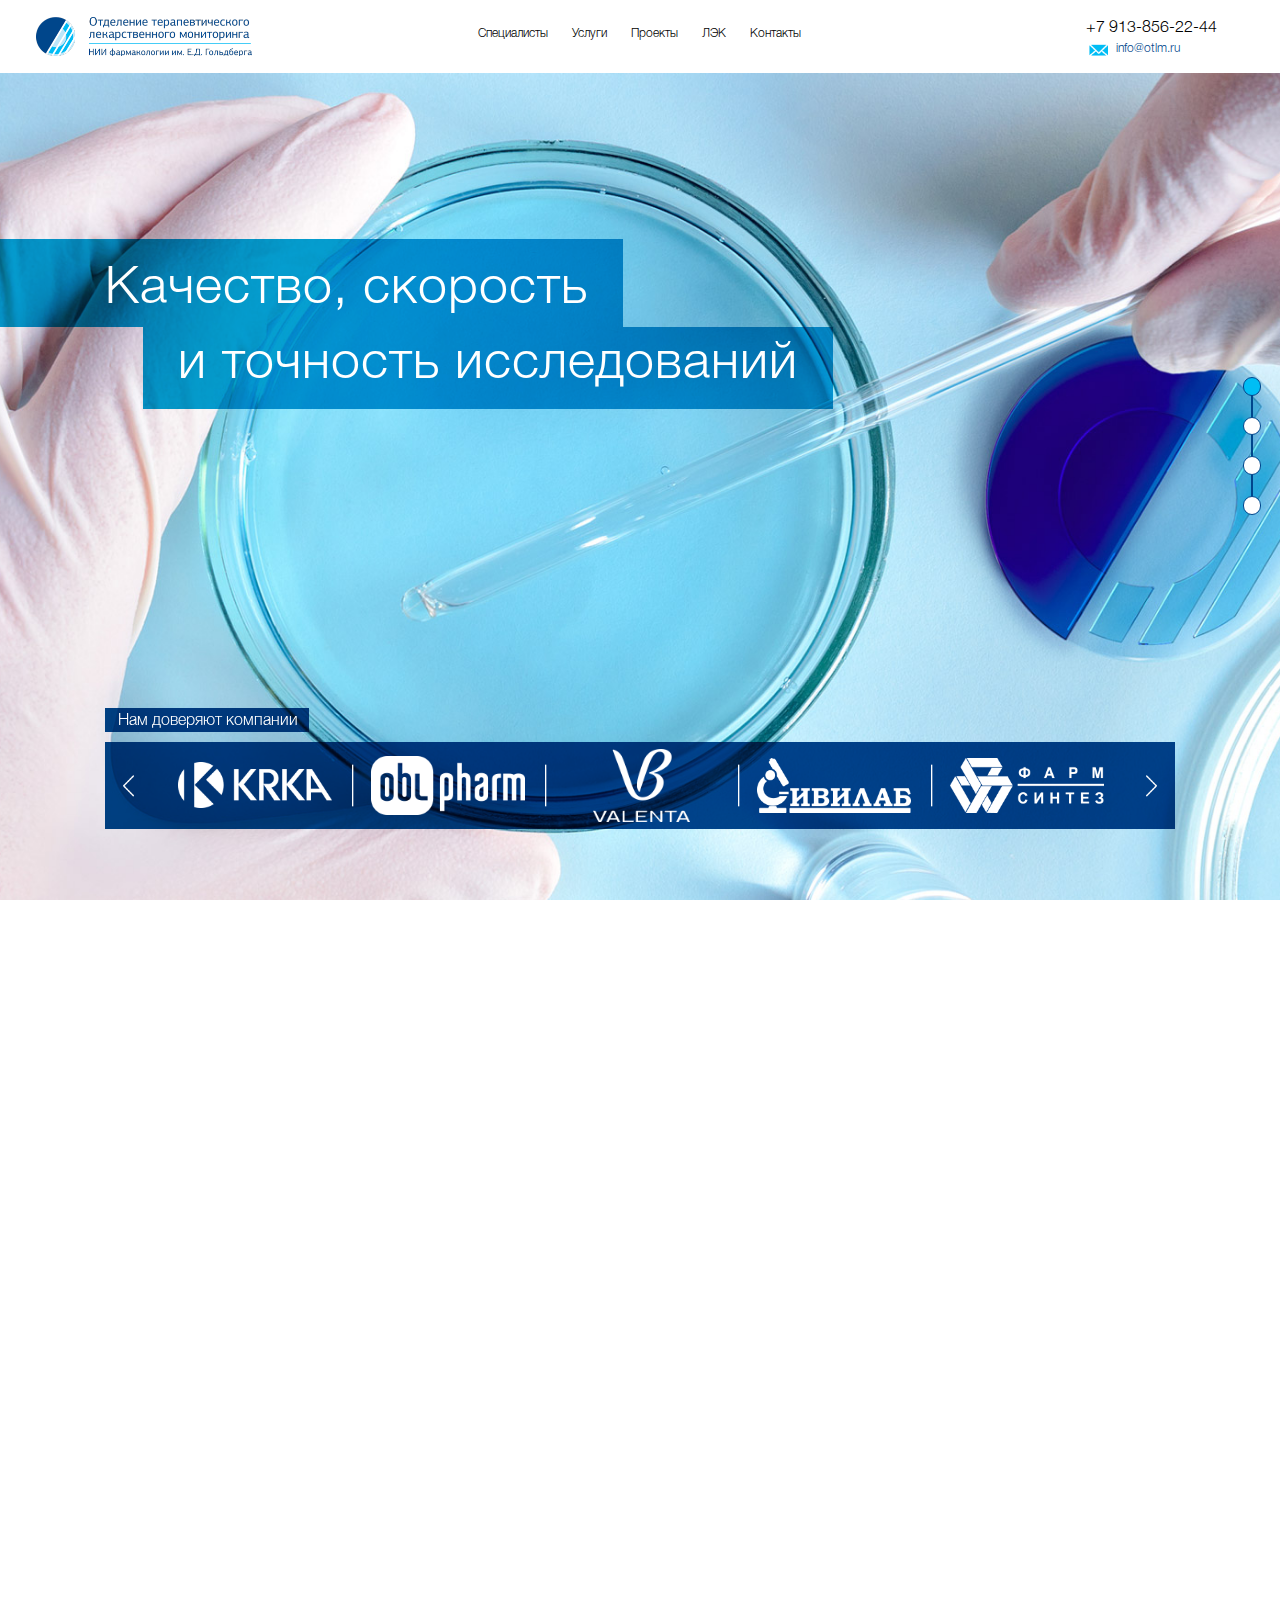
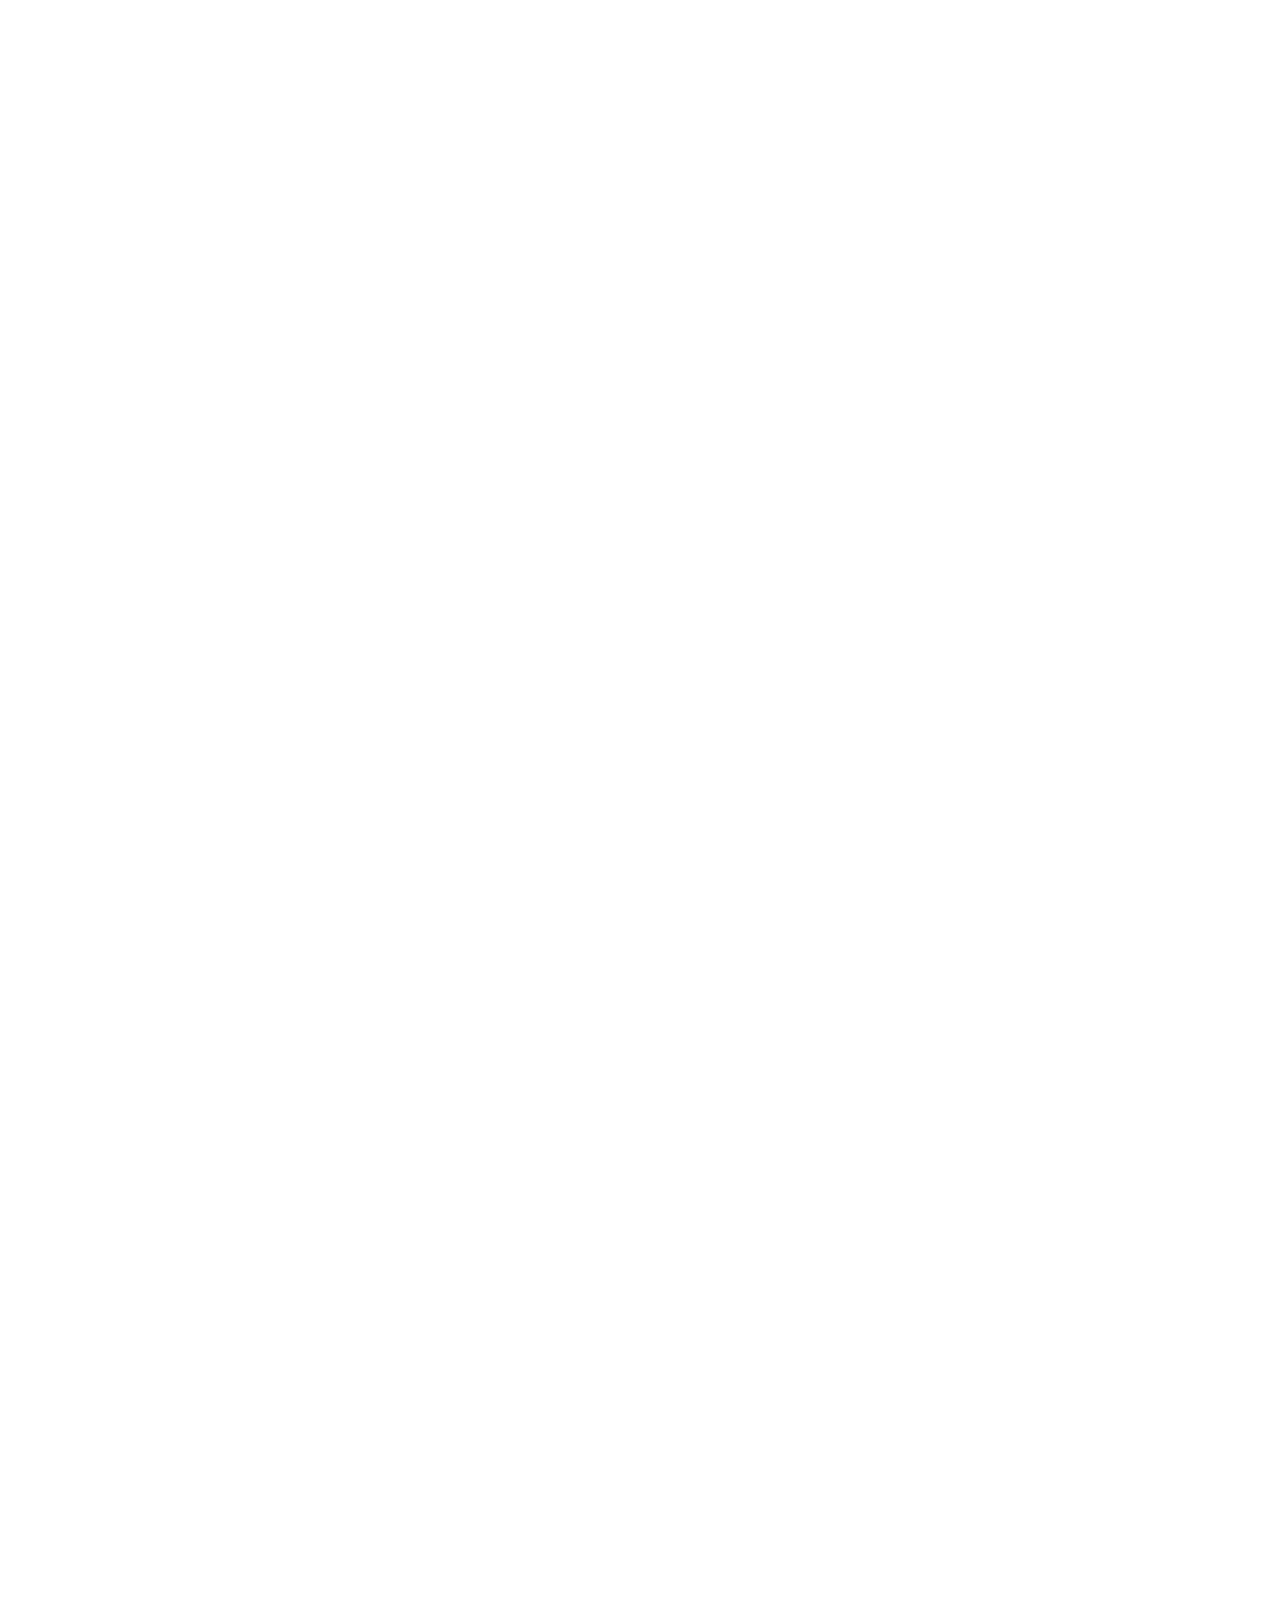
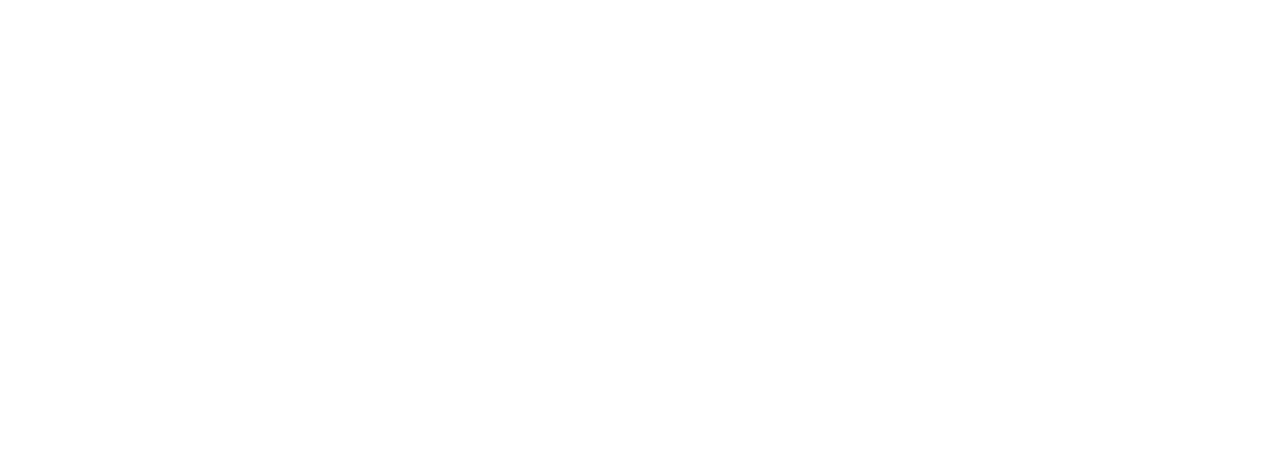
==== index.html @ 9532c1db "Первый залив с исправленными отступами" ====
<!DOCTYPE html>
<html class="main-html">
<head>
	<title></title>
	<meta name="keywords" content=''>
	<meta name="description" content=''>

	<meta name="format-detection" content="telephone=no">

	<meta http-equiv="Content-Type" content="text/html; charset=utf-8">
	<meta name="viewport" content="width=device-width,minimum-scale=1,maximum-scale=1">
	<link rel="stylesheet" href="css/reset.css" type="text/css">
	<link rel="stylesheet" href="css/jquery.fancybox.css" type="text/css">
	<link rel="stylesheet" href="css/slick.css" type="text/css">
	<link rel="stylesheet" href="css/slick-theme.css" type="text/css">
	<link rel="stylesheet" href="css/KitAnimate.css" type="text/css">
	<link rel="stylesheet" href="css/layout.css" type="text/css">
	<link rel="stylesheet" href="css/jquery.fullPage.css" type="text/css">
	<link rel="icon" type="image/vnd.microsoft.icon" href="favicon.ico">

	<!--<meta name="viewport" content="width=1000">-->

	<script type="text/javascript" src="js/jquery-2.1.1.min.js"></script>
	<script type="text/javascript" src="js/jquery.fancybox.js"></script>
	<script type="text/javascript" src="js/jquery.easings.min.js"></script>
	<script type="text/javascript" src="js/scrolloverflow.min.js"></script>
	<script type="text/javascript" src="js/jquery.fullPage.min.js"></script>
	<script type="text/javascript" src="js/jssor.js"></script>
	<script type="text/javascript" src="js/jssor.slider.js"></script>
	<script type="text/javascript" src="js/TweenMax.min.js"></script>
	<script type="text/javascript" src="js/swipe.js"></script>
	<script type="text/javascript" src="js/slick.min.js"></script>
	<script type="text/javascript" src="js/carousel.lite.js"></script>
	<script type="text/javascript" src="js/css3-mediaqueries.js"></script>
	<script type="text/javascript" src="js/jquery.maskedinput.min.js"></script>
	<script type="text/javascript" src="js/jquery.validate.min.js"></script>
	<script type="text/javascript" src="js/KitProgress.js"></script>
	<script type="text/javascript" src="js/KitAnimate.js"></script>
	<script type="text/javascript" src="js/device.js"></script>
	<script type="text/javascript" src="js/KitSend.js"></script>
	<script type="text/javascript" src="js/main.js"></script>

</head>
<body>
	<div class="menu-back"></div>
	<div class="b b-1" id="menu">
		<div class="b-block-menu clearfix">
			<div class="b b-menu-icon left"></div>
			<a href="index.html" class="b b-logo-cont left">
				<div class="b-logo-icon left"></div>
			</a>
			<div class="b-date-cont right">
				<h2>+7 913-856-22-44</h2>
				<a href="mailto:info@otlm.ru" class="b-orange-butt b">
					<div class="b-mail-icon"></div>
					<span>info@otlm.ru</span>
				</a>
			</div>
			<div class="b-menu">
				<a href="workers.html">Специалисты</a>
				<a href="services.html">Услуги</a>
				<a href="Projects.html">Проекты</a>
				<a href="LEK.html">ЛЭК</a>
				<a href="contacts.html">Контакты</a>
			</div>
			<div class="slideout-menu" id="slideout-menu">
				<a href="workers.html">Специалисты</a>
				<a href="services.html">Услуги</a>
				<a href="Projects.html">Проекты</a>
				<a href="LEK.html">ЛЭК</a>
				<a href="contacts.html">Контакты</a>
				<span>+7 913-856-22-44</span>
				<a href="#" class="small-a">отправить запрос</a>
			</div>
		</div>
	</div>
	<div id="fullpage">
		<div class="b b-2 section">
			<div class="b-block b-2-b clearfix">
				<div class="b-2-text clearfix">
					<div class="b b-2-span-1 left">
						<h2 class="b">Качество, скорость</h2>
						<div class="background"></div>
					</div>
					<div class="b b-2-span-2 left">
						<h2 class="b">и точность исследований</h2>
						<div class="background"></div>
					</div>
				</div>
				<div class="b-2-text-2 left">
					<div class="b b-2-span-1 left">
						<h2 class="b">Качество,</h2>
						<div class="background"></div>
					</div>
					<div class="b b-2-span-2 left">
						<h2 class="b">скорость</h2>
						<div class="background"></div>
					</div>
					<div class="b b-2-span-3 left">
						<h2 class="b">и точность</h2>
						<div class="background"></div>
					</div>
					<div class="b b-2-span-4 left">
						<h2 class="b">исследований</h2>
						<div class="background"></div>
					</div>
				</div>
				<div class="b-2-text-3 left">
					<div class="b b-2-span-1 left">
						<h2 class="b">Качество, скорость</h2>
						<div class="background"></div>
					</div>
					<div class="b b-2-span-2 left">
						<h2 class="b">и точность</h2>
						<div class="background"></div>
					</div>
					<div class="b b-2-span-3 left">
						<h2 class="b">исследований</h2>
						<div class="background"></div>
					</div>
				</div>
				<div class="b-2-company">
					<div class="b b-2-company-name left">
						<span class="b">Нам доверяют компании</span>
						<div class="background"></div>
					</div>
					<div class="b company-slider left">
						<div class="slider-content">
							<div class="b-2-slide slide-1"></div>
							<div class="b-2-slide slide-2"></div>
							<div class="b-2-slide slide-3"></div>
							<div class="b-2-slide slide-4"></div>
							<div class="b-2-slide slide-5"></div>
							<div class="b-2-slide slide-6"></div>
							<div class="b-2-slide slide-7"></div>
						</div>
						<div class="background"></div>
					</div>
				</div>
			</div>
		</div>

		<div class="b b-3 section">
			<div class="b-block">
				<div class="b b-3-name left">
					<h2 class="b">Процесс клинического исследования</h2>
					<div class="background"></div>
				</div>
				<div class="b b-3-text">
					<div class="b-3-text-1">
						<div class="b-3-span">
							<span>Палата интенсивной терапии<br>оснащена необходимым<br>оборудованием для<br>оказания первой помощи</span>
						</div>
						<div class="b-3-point"></div>
						<div class="b-3-line"></div>
						<div class="b-3-line-2"></div>
					</div>
					<div class="b-3-text-2">
						<div class="b-3-span">
							<span>Добровольцы находятся<br>под постоянным наблюдением<br>медицинского персонала</span>
						</div>
						<div class="b-3-point"></div>
						<div class="b-3-line"></div>
						<div class="b-3-line-2"></div>
					</div>
					<div class="b-3-text-3">
						<div class="b-3-span">
							<span>Процедуры исследования<br>проводятся в  строгом<br>соответствии стандартам GCP</span>
						</div>
						<div class="b-3-point"></div>
						<div class="b-3-line"></div>
						<div class="b-3-line-2"></div>
					</div>
					<div class="b-3-text-4">
						<div class="b-3-span">
							<span>Исследования проводятся<br>в специально оборудованном<br>процедурном зале,<br>оснащенном 30 донорскими<br>креслами.</span>
						</div>
						<div class="b-3-point"></div>
						<div class="b-3-line"></div>
						<div class="b-3-line-2"></div>
					</div>
				</div>
				<div class="b-3-company clearfix">
					<h2>Нам доверяют компании</h2>
					<div class="b-3-slider">
						<div class="b-3-slider-content clearfix">
							<div class="b-3-slide slide-1"></div>
							<div class="b-3-slide slide-2"></div>
							<div class="b-3-slide slide-3"></div>
							<div class="b-3-slide slide-4"></div>
							<div class="b-3-slide slide-5"></div>
							<div class="b-3-slide slide-6"></div>
							<div class="b-3-slide slide-7"></div>
						</div>
					</div>
				</div>
				<div class="b-3-company-2 clearfix">
					<h2>Нам доверяют компании</h2>
					<div class="b-3-slider-2">
						<div class="b-3-slider-content-2 clearfix">
							<div class="b-3-slide slide-1"></div>
							<div class="b-3-slide slide-2"></div>
							<div class="b-3-slide slide-3"></div>
							<div class="b-3-slide slide-4"></div>
							<div class="b-3-slide slide-5"></div>
							<div class="b-3-slide slide-6"></div>
							<div class="b-3-slide slide-7"></div>
						</div>
					</div>
				</div>
			</div>
		</div>
		
		<div class="b b-4 clearfix section">
			<div class="b-block">
				<div class="b b-4-name left">
					<h2 class="b">Наши преимущества</h2>
					<div class="background"></div>
				</div>
				<div class="b-4-prem left">
					<div class="b prem-block">
						<div class="b prem-icon"></div>
						<span class="b">15 летний опыт организации<br>и проведения клинических<br>исследований</span>
						<div class="background"></div>
					</div>
					<div class="b prem-block prem-2">
						<div class="b prem-icon"></div>
						<span class="b">Более 100 выполненных<br>исследований<br>и биоэквивалентности<br>фармакокинетики</span>
						<div class="background"></div>
					</div>
					<div class="b prem-block">
						<div class="b prem-icon"></div>
						<span class="b">Быстрый старт проекта<br>и выполнение работ<br>точно в срок</span>
						<div class="background"></div>
					</div>
					<div class="b prem-block">
						<div class="b prem-icon"></div>
						<span class="b">Более 30 подготовленных<br>регистрационных досье<br>и успешно завершенных<br>исследований</span>
						<div class="background"></div>
					</div>
					<div class="b prem-block prem-2">
						<div class="b prem-icon"></div>
						<span class="b">База здоровых добровольцев<br>и пациентов составляет<br>более 1000 человек</span>
						<div class="background"></div>
					</div>
					<div class="b prem-block">
						<div class="b prem-icon"></div>
						<span class="b">Современное оборудование<br>и инфраструктура<br>для проведения клинических<br>исследований</span>
						<div class="background"></div>
					</div>
				</div>
				<h2 style="display: none;" class="first-h2">Наши</h2>
				<h2 style="display: none;" class="second-h2">преимущества</h2>
				<h2 style="display: none;" class="hor-h2">Наши преимущества</h2>
				<div class="prem-slider clearfix">
					<div class="b prem-slide prem-slide-1">
						<div class="prem-icon"></div>
						<span>15 летний опыт организации и проведения клинических исследований</span>
					</div>
					<div class="b prem-slide prem-slide-2">
						<div class="prem-icon"></div>
						<span>Более 100 выполненных исследований и биоэквивалентности фармакокинетики</span>
					</div>
					<div class="b prem-slide prem-slide-3">
						<div class="prem-icon"></div>
						<span>Быстрый старт проекта и выполнение работ точно в срок</span>
					</div>
					<div class="b prem-slide prem-slide-4">
						<div class="prem-icon"></div>
						<span>Более 30 подготовленных регистрационных досье и успешно завершенных исследований</span>
					</div>
					<div class="b prem-slide prem-slide-5">
						<div class="prem-icon"></div>
						<span>База здоровых добровольцев и пациентов составляет более 1000 человек</span>
					</div>
					<div class="b prem-slide prem-slide-6">
						<div class="prem-icon"></div>
						<span>Современное оборудование и инфраструктура для проведения клинических исследований</span>
					</div>
				</div>
				<div class="prem-slider-2 clearfix">
					<div class="b prem-slide prem-slide-1">
						<div class="prem-icon"></div>
						<span>15 летний опыт организации и проведения клинических исследований</span>
					</div>
					<div class="b prem-slide prem-slide-2">
						<div class="prem-icon"></div>
						<span>Более 100 выполненных исследований и биоэквивалентности фармакокинетики</span>
					</div>
					<div class="b prem-slide prem-slide-3">
						<div class="prem-icon"></div>
						<span>Быстрый старт проекта и выполнение работ точно в срок</span>
					</div>
					<div class="b prem-slide prem-slide-4">
						<div class="prem-icon"></div>
						<span>Более 30 подготовленных регистрационных досье и успешно завершенных исследований</span>
					</div>
					<div class="b prem-slide prem-slide-5">
						<div class="prem-icon"></div>
						<span>База здоровых добровольцев и пациентов составляет более 1000 человек</span>
					</div>
					<div class="b prem-slide prem-slide-6">
						<div class="prem-icon"></div>
						<span>Современное оборудование и инфраструктура для проведения клинических исследований</span>
					</div>
				</div>
			</div>
		</div>

		<div class="b b-5 section">
			<div class="b-block clearfix">
				<div style="display: none;" class="b-5-image"></div>
				<div class="b-5-content clearfix">
					<div class="b left b-5-name">
						<h2 class="b">О нас</h2>
						<div class="background"></div>
					</div>
					<div class="b b-5-text left">
						<span class="b">Отдел клинических исследований НИИФиРМ им. Е.Д. Гольдберга оказывает услуги по предоставлению высококачественного сервиса, организации и проведению всех видов доклинических и клинических исследований, включая биоэквивалентность лекарственных препаратов и фармацевтических субстанций. Индивидуальный подход к каждому клиенту, многолетний опыт работы и высокий профессионализм специалистов позволяют решать задачи любой сложности и выполнять работы на высоком уровне.</span>
						<div class="background"></div>
					</div>
				</div>
			</div>
		</div>
	</div>

	<div style="display:none;">
		<a href="#b-popup-error" class="b-error-link fancy" style="display:none;"></a>
		<div class="b-popup" id="b-popup-1">
			<h3>Оставьте заявку</h3>
			<h4>и наши специалисты<br>свяжутся с Вами в ближайшее время</h4>
			<form action="kitsend.php" data-goal="CALLBACK" method="POST" id="b-form-1">
				<div class="b-popup-form">
					<label for="name">Введите Ваше имя</label>
					<input type="text" id="name" name="name" required/>
					<label for="tel">Введите Ваш номер телефона</label>
					<input type="text" id="tel" name="phone" required/>
					<label for="tel">Введите Ваш E-mail</label>
					<input type="text" id="tel" name="email" required/>
					<input type="hidden" name="subject" value="Заказ"/>
					<input type="submit" class="ajax b-orange-butt" value="Заказать">
					<a href="#b-popup-success" class="b-thanks-link fancy" style="display:none;"></a>
				</div>
			</form>
		</div>
		<div class="b-thanks b-popup" id="b-popup-success">
			<h3>Спасибо!</h3>
			<h4>Ваша заявка успешно отправлена.<br/>Наш менеджер свяжется с Вами в течение часа.</h4>
			<input type="submit" class="b-orange-butt" onclick="$.fancybox.close(); return false;" value="Закрыть">
		</div>
		<div class="b-thanks b-popup" id="b-popup-error">
			<h3>Ошибка отправки!</h3>
			<h4>Приносим свои извинения. Пожалуйста, попробуйте отправить Вашу заявку позже.</h4>
			<input type="submit" class="b-orange-butt" onclick="$.fancybox.close(); return false;" value="Закрыть">
		</div>
	</div>
</body>
</html>
---- css/KitAnimate.css ----
.fadeRight,
.fadeLeft,
.fadeIn,
.fadeDown{
	-webkit-transition: all 800ms ease-out;
	   -moz-transition: all 800ms ease-out;
	    -ms-transition: all 800ms ease-out;
	   	 -o-transition: all 800ms ease-out;
			transition: all 800ms ease-out;
}

.fadeRight{
	-webkit-transform: translateX(100px);
	   -moz-transform: translateX(100px);
    	-ms-transform: translateX(100px);
    	 -o-transform: translateX(100px); 
    		transform: translateX(100px);
   	opacity: 0;
}
	.fadeRight-show{
		-webkit-transform: translateX(0px);
		   -moz-transform: translateX(0px);
	    	-ms-transform: translateX(0px);
	    	 -o-transform: translateX(0px); 
	    		transform: translateX(0px);
	    opacity: 1;
	}
.fadeLeft{
	-webkit-transform: translateX(-100px);
	   -moz-transform: translateX(-100px);
    	-ms-transform: translateX(-100px);
    	 -o-transform: translateX(-100px); 
    		transform: translateX(-100px);
   	opacity: 0;
}
	.fadeLeft-show{
		-webkit-transform: translateX(0px);
		   -moz-transform: translateX(0px);
	    	-ms-transform: translateX(0px);
	    	 -o-transform: translateX(0px); 
	    		transform: translateX(0px);
	    opacity: 1;
	}
.fadeDown{
	-webkit-transform: translateY(50px);
	   -moz-transform: translateY(50px);
    	-ms-transform: translateY(50px);
    	 -o-transform: translateY(50px); 
    		transform: translateY(50px);
   	opacity: 0;
}
	.fadeDown-show{
		-webkit-transform: translateY(0px);
		   -moz-transform: translateY(0px);
	    	-ms-transform: translateY(0px);
	    	 -o-transform: translateY(0px); 
	    		transform: translateY(0px);
	    opacity: 1;
	}	
.fadeIn{
   	opacity: 0;
}
	.fadeIn-show{
	    opacity: 1;
	}
.scale{
	-webkit-transition: all 1800ms ease-out;
	   -moz-transition: all 1800ms ease-out;
	    -ms-transition: all 1800ms ease-out;
	   	 -o-transition: all 1800ms ease-out;
			transition: all 1800ms ease-out;
	-webkit-transform: scale(0);
	   -moz-transform: scale(0);
    	-ms-transform: scale(0);
    	 -o-transform: scale(0); 
    		transform: scale(0);
    opacity: 0;
}
	.scale-show{
		-webkit-transform: scale(1);
		   -moz-transform: scale(1);
	    	-ms-transform: scale(1);
	    	 -o-transform: scale(1); 
	    		transform: scale(1);
	    opacity: 1;
	}


/*Кастомные анимации*/
.procAnim-1 .b-proc-high,
.procAnim-2 .b-proc-high,
.procAnim-3 .b-proc-high{
	-webkit-transition: all 1000ms linear;
	   -moz-transition: all 1000ms linear;
	    -ms-transition: all 1000ms linear;
	   	 -o-transition: all 1000ms linear;
			transition: all 1000ms linear;
}
.procAnim-1 .b-proc-high{
	height: 0px;
}
	.procAnim-1-show .b-proc-high{
		height: 80px;
	}
.procAnim-2 .b-proc-high{
	height: 0px;
}
	.procAnim-2-show .b-proc-high{
		height: 120px;
	}
.procAnim-3 .b-proc-high{
	height: 0px;
}
	.procAnim-3-show .b-proc-high{
		height: 210px;
	}
---- css/layout.css ----
@charset "utf-8";

@font-face {
	font-family: 'HelveticaNeueCyr-Light';
	src: url('../fonts/HelveticaNeueCyr-Light.eot') format('embedded-opentype'),
		 url('../fonts/HelveticaNeueCyr-Light.woff') format('woff'),
		 url('../fonts/HelveticaNeueCyr-Light.ttf')  format('truetype'),
		 url('../fonts/HelveticaNeueCyr-Light.svg') format('svg');
	font-weight: normal;
	font-style: normal;
}
@font-face {
	font-family: 'HelveticaNeueCyr-Roman';
	src: url('../fonts/helveticaneuecyr-roman.eot') format('embedded-opentype'),
		 url('../fonts/helveticaneuecyr-roman.woff') format('woff'),
		 url('../fonts/helveticaneuecyr-roman.ttf')  format('truetype'),
		 url('../fonts/helveticaneuecyr-roman.svg') format('svg');
	font-weight: normal;
	font-style: normal;
}
@font-face {
	font-family: 'HelveticaNeueCyr-Medium';
	src: url('../fonts/helveticaneuecyr-medium.eot') format('embedded-opentype'),
		 url('../fonts/helveticaneuecyr-medium.woff') format('woff'),
		 url('../fonts/helveticaneuecyr-medium.ttf')  format('truetype'),
		 url('../fonts/helveticaneuecyr-medium.svg') format('svg');
	font-weight: normal;
	font-style: normal;
}
@font-face {
	font-family: 'HelveticaNeueCyr-Thin';
	src: url('../fonts/helveticaneuecyr-thin.eot') format('embedded-opentype'),
		 url('../fonts/helveticaneuecyr-thin.woff') format('woff'),
		 url('../fonts/helveticaneuecyr-thin.ttf')  format('truetype'),
		 url('../fonts/helveticaneuecyr-thin.svg') format('svg');
	font-weight: normal;
	font-style: normal;
}
@font-face {
	font-family: 'HelveticaNeueCyr-Bold';
	src: url('../fonts/helveticaneuecyr-bold.eot') format('embedded-opentype'),
		 url('../fonts/helveticaneuecyr-bold.woff') format('woff'),
		 url('../fonts/helveticaneuecyr-bold.ttf')  format('truetype'),
		 url('../fonts/helveticaneuecyr-bold.svg') format('svg');
	font-weight: normal;
	font-style: normal;
}

html,
body {
	position: relative;
}
body {
	min-width: 1200px;
	max-width: 2560px;
	text-align: center;
	font-family: 'HelveticaNeueCyr-Light';
	/*overflow-x: hidden;*/
	-webkit-text-size-adjust: none;
	color: #ffffff;
}
.main-html {
	overflow-x: visible !important;
	overflow-y: hidden !important;
}
a{
	text-decoration: none;
	color: #472275;
}
li{
	list-style: none;
}
h1,h2,h3,h4,h5,h6{
	font-weight: normal;
}
label.error{
	display: none !important;
}
input.error,textarea.error{
	border: 1px solid #F00 !important;
	box-shadow: 0 0px 0px 1px #F00;
}
.ps-lines{

}
	.ps-lines li.v{
		position: fixed;
		left: 50%;
		height: 100%;
		width: 1px;
		top: 0px;
		background-color: #00ffff;
		opacity: 0.8;
		z-index: 9999;
	}
	.ps-lines li.g{
		position: absolute;
		left: 0px;
		width: 100%;
		height: 1px;
		background-color: #00ffff;
		opacity: 0.8;
		z-index: 9999;
	}
.fancybox-inner{
	overflow: visible !important;
}
.underline{
	text-decoration: underline;
}
.white{
	color: #FFF;
}
.b{
	position: relative;
}
.b-block {
	position: relative;
	width: 1604px;
	margin: 0px auto;
	height: 100%;
}
.background {
	position: absolute;
	top: 0;
	left: 0;
	width: 100%;
	height: 100%;
}
.b-block-menu{
	position: relative;
	width: 100%;
	margin: 0px auto;
}
.b-absolute{
	position: absolute;
	top: 0px;
	left: 50%;
	margin-left: -500px;
}
.b-menu-active-a {
	color: rgb(0, 189, 245) !important;
}
input::-webkit-input-placeholder {
	color: #434343;
}
input:-moz-placeholder {
	color: #434343;
}
.b-icon{
	position: relative;
}
.b-icon:before{
	background-repeat: no-repeat;
	background-image: url('../i/sprite.png');
	background-size: 289px;
	position: absolute;
	content: "s";
	font-size: 0px;
}
.b-orange-butt{

}
	.b-orange-butt:hover{
		
	}
.active-page {
	color: #00bdf5 !important;
}
.lek-content-mobile h3,
.about-lek-mobile h3 {
	-webkit-user-select: none;
    -moz-user-select: none;
    -ms-user-select: none;
}
.bold-span {
	font-family: "HelveticaNeueCyr-Roman";
}
.open-menu {
	background-image: url("../i/close-img.png") !important;
}
.menu-back {
	display: none;
	width: 100%;
	height: 100vh;
	z-index: 10000;
	position: absolute;
}
.menu-back-open {
	display: block;
}
.b-1{
	z-index: 10000;
	background-color: #ffffff;
}
	.slideout-menu {
		display: none;
	}
	.b-logo-cont {
		margin-left: 54px;
		display: block;
	}
	.b-menu-icon {
		display: none;
	}
	.b-logo-icon {
		background-image: url('../i/logo-icon.png');
		background-size: cover;
		width: 324px;
		height: 60px;
		margin-top: 20px;
		margin-bottom: 20px;
	}
	.b-menu {
		width: 486px;
		text-align: center;
		margin: 0 auto;
	}
	.b-menu a {
		display: inline-block;
		margin-right: 30px;
		font-size: 90%;
		color: #000000;
		padding: 42px 0px;
	}
	.b-menu a:last-child {
		margin-right: 0px !important;
	}
	.b-date-cont {
		color: rgb(0, 70, 140);
		text-align: left;
		margin-top: 25px;
		margin-bottom: 18px;
		margin-right: 94px;
	}
	.b-date-cont h2 {
		font-size: 120%;
		margin-bottom: 8px;
		color: #000000;
	}
	.b-date-cont a {
		color: rgb(0, 70, 140);
		font-size: 90%;
		padding-left: 45px;
	}
	.b-mail-icon {
		position: absolute;
		display: inline-block;
		width: 37px;
		height: 24px;
		background-image: url("../i/mail_icon.png");
		left: 0;
		background-size: cover;
	}



.b-2 {
	width: 100%;
	margin: 0 auto;
	background-image: url('../i/background-1.jpg');
	background-size: cover;
	background-position: center;
}
	.b-2-text {
		text-align: left;
	}
	.b-2-text-2 {
		display: none;
	}
	.b-2-text h2 {
		font-size: 390%;
		letter-spacing: 1px;
		z-index: 1;
	}
	.b-2-text .background {
		background-color: rgb(5, 160, 210);
		mix-blend-mode: multiply;
	}
	.b-2-span-1 {
		padding: 37px 52px 28px 159px;
		margin-left: -159px;
		margin-top: 331px;
	}
	.b-2-span-2 {
		margin-left: 57px;
		padding: 37px 52px 28px;
	}
	.b-2-company {
		position: absolute;
		width: 100%;
		bottom: 100px;
	}
	.b-2-company-name {
		margin-bottom: 12px;
	}
	.b-2-company span {
		display: block;
		text-align: left;
		color: #ffffff;
		padding: 9px 16px 5px 19px;
		font-size: 120%;
		z-index: 1;
	}
	.company-slider {
		width: 100%;
		height: 131px;
	}
	.b-2-company .background {
		background-color: rgb(0, 70, 139);
		mix-blend-mode: multiply;
	}
	.slider-content {
		width: 90%;
		height: 100%;
		margin: 0 auto;
		z-index: 1;
	}
	.b-2-slide {
		height: 100%;
		margin: 0 auto;
		background-size: 80%;
		background-position: center;
		background-repeat: no-repeat;
		background-image: url("../i/KRK.png");
	}
	.slide-2 {
		background-image: url("../i/OBLpharm.png");
	}
	.slide-3 {
		background-image: url("../i/Valenta.png");
		background-size: 50%;
	}
	.slide-4 {
		background-image: url("../i/sivilab.png");
	}
	.slide-5 {
		background-image: url("../i/Pharm-sin.png");
	}
	.slick-arrow {
		position: absolute;
		font-size: 85%;
		width: 17px;
		height: 32px;
		background-size: cover;
		border: none;
		background-color: transparent;
	}
	.b-2-slide.slick-active{
		box-shadow: 1.8em 0px 0px -1.7em #ffffff;
	}
	.slick-arrow:hover {
		cursor: pointer;
	}
	.slick-prev {
		left: -3.2em;
		background-image: url("../i/left.png") !important;
		background-size: cover !important;
	}
	.slick-next {
		right: -3.2em;
		background-image: url("../i/right.png") !important;
		background-size: cover !important;
	}
	.b-2-text-3 {
		display: none;
	}

.b-3 {
	width: 100%;
	margin: 0 auto;
	background-image: url('../i/background-2.jpg');
	background-size: cover;
	background-position: center;
}
	.b-3-company, .b-3-company-2 {
		display: none;
	}
	.b-3 .b-block {
		width: 1484px;
	}
	.b-3 h2 {
		font-size: 300%;
		display: block;
		z-index: 1;
		padding: 24px 29px 17px;
		line-height: 0.9;
	}
	.b-3-name {
		margin-top: 66px;
	}
	.b-3-name .background {
		background-color: #05a0d2;
		mix-blend-mode: multiply;
	}
	.b-3-text {
		height: 100%;
	}
	.b-3-text>div {
		position: absolute;
		color: rgb(0, 70, 139);
		font-size: 120%;
		text-align: left;
	}
	.b-3-span {
		background-color: rgba(255,255,255,0.7);
		padding: 8.5px 14px;
		line-height: 0.958;
	}
	.b-3-point {
		position: absolute;
		width: 0.5em;
		height: 0.5em;
		border-radius: 50%;
		background-color: #ffffff;
	}
	.b-3-line {
		position: absolute;
		background-color: #ffffff;
		width: 0.1em;
	}
	.b-3-line-2 {
		height: 0.1em;
		position: absolute;
		background-color: #ffffff;
	}
	.b-3-text-1 {
		top: 172px;
	}
	.b-3-text-1 .b-3-span {
	}
	.b-3-text-1 .b-3-point {
		top: 10em;
		left: 19.9em;
	}
	.b-3-text-1 .b-3-line {
		height: 8em;
		top: 2.2em;
		left: 20.1em;
	}
	.b-3-text-1 .b-3-line-2 {
		width: 5.8em;
		top: 2.2em;
		left: 14.3em;
	}
	.b-3-text-2 {
		top: 182px;
		left: 572px;
	}
	.b-3-text-2 .b-3-span {
	}
	.b-3-text-2 .b-3-point {
		top: 2.5em;
		left: -1em;
	}
	.b-3-text-2 .b-3-line {
		height: 1em;
		left: -0.8em;
		top: 1.8em;
	}
	.b-3-text-2 .b-3-line-2 {
		width: 0.8em;
		top: 1.8em;
		left: -0.8em;
	}
	.b-3-text-3 {
		left: 1090px;
		top: 182px;
	}
	.b-3-text-3 .b-3-span {
	}
	.b-3-text-3 .b-3-point {
		top: -0.5em;
		left: 23.05em;
	}
	.b-3-text-3 .b-3-line {
		height: 1.8em;
		left: 23.25em;
		top: 0em;
	}
	.b-3-text-3 .b-3-line-2 {
		width: 8.3em;
		top: 1.8em;
		left: 15.1em;
	}
	.b-3-text-4 {
		left: -46px;
		bottom: 103px;
	}
	.b-3-text-4 .b-3-span {
	}
	.b-3-text-4 .b-3-point {
		top: 7.5em;
		left: 23.7em;
	}
	.b-3-text-4 .b-3-line {
		height: 5em;
		left: 23.9em;
		top: 2.7em;
	}
	.b-3-text-4 .b-3-line-2 {
		width: 9.4em;
		top: 2.7em;
		left: 14.6em;
	}

.b-4 {
	width: 100%;
	margin: 0 auto;
	background-image: url('../i/background-3.jpg');
	background-size: cover;
	background-position: center;
}
	.prem-slider {
		display: none;
	}
	.prem-slider-2 {
		display: none;
	}
	.b-4 .b-block {
		width: 1260px;
	}
	.b-4-prem {
		width: 1260px;
		margin: 0 auto;
		letter-spacing: -10px;
		line-height: 0px;
	}
	.prem-block {
		display: inline-block;
		width: 409px;
		height: 314px;
		margin-bottom: 12px;
		letter-spacing: 0px;
		line-height: 1;
		vertical-align: top;
		font-size: 120%;
	}
	.prem-block .background {
		mix-blend-mode: multiply;
		background-color: #00468b;
	}
	.prem-block span {
		display: block;
		z-index: 1;
		font-family: "HelveticaNeueCyr-Roman";
	}
	.prem-2 {
		margin-left: 17px;
		margin-right: 17px;
	}
	.prem-icon {
		width: 100%;
		height: 192px;
		z-index: 1;
		background-image: url('../i/100.png');
		background-repeat: no-repeat;
		background-position: center center;
		background-size: 70%;
	}
	.b-4 h2 {
		display: block;
		font-size: 420%;
		padding: 14px 26px 5px;
		z-index: 1;
	}
	.b-4-name {
		margin-top: 47px;
		margin-bottom: 24px;
	}
	.b-4-name .background {
		background-color: #05a0d2;
		mix-blend-mode: multiply;
	}
	.prem-block:first-child .prem-icon {
		height: 213px;
		background-image: url('../i/15year.png');
		background-size: 30%;
	}
	.prem-block:nth-child(3) .prem-icon {
		height: 213px;
		background-image: url('../i/time.png');
		background-size: 35%;
	}
	.prem-block:nth-child(4) .prem-icon {
		height: 190px;
		background-image: url('../i/docs.png');
		background-size: 40%;
	}
	.prem-block:nth-child(5) .prem-icon {
		height: 206px;
		background-image: url('../i/1000.png');
		background-size: 80%;
	}
	.prem-block:last-child .prem-icon {
		height: 190px;
		background-image: url('../i/med.png');
		background-size: 40%;
	}

.b-5 {
	width: 100%;
	margin: 0 auto;
	background-image: url('../i/background-4.jpg');
	background-size: cover;
	background-position: center;
}
	.b-5 .b-block {
		width: 1414px;
	}
	.b-5-content {
		width: 50%;
	}
	.b-5-name {
		margin-top: 310px;
		margin-bottom: 20px;
	}
	.b-5 h2 {
		display: block;
		font-size: 420%;
		padding: 13px 32px 20px 23px;
		z-index: 1;
	}
	.b-5-name .background {
		background-color: #05a0d2;
		mix-blend-mode: multiply;
	}
	.b-5-text {
		width: 100%;
		box-sizing: border-box;
		padding: 48px 73px 57px 49px;
		line-height: 1.208;
		font-size: 120%;
		text-align: left;
	}
	.b-5-text span {
		z-index: 1;
	}
	.b-5-text .background {
		background-color: #00468b;
		mix-blend-mode: multiply;
	}

.fp-tableCell {
	display: block !important;
	vertical-align: top !important;
}
#fp-nav {
	font-size: 100%;
}
#fp-nav span {
	width: 1.25em !important;
	height: 1.25em !important;
	background-color: #ffffff !important;
	border: 0.1em solid rgb(0, 70, 140) !important;
	margin: 0 !important;
}
#fp-nav ul li {
	margin: 2em 1em !important;
}
#fp-nav li a.active span {
	background-color: #00bef5 !important;
}
#fp-nav span::before {
	content: '';
	display: block;
	position: absolute;
	width: 0.15em;
	height: 2em;
	background-color: rgb(0, 70, 140);
	top: 1.3em;
	left: 0.55em;
}
#fp-nav li:last-child span::before {
	display: none;
}
.slick-prev::before, .slick-next::before {
	display: none;
}

/*Contacts*/
.map-block {
	height: 585px;
}
.map-org-name, .map-org-info {
	color: black;
}
.cont-footer .b-block {
	width: 1160px;
	height: auto !important;
}
.cont-info {
	color: black;
	text-align: left;
	border-right: 2px solid rgb(0, 189, 245);
	padding-right: 70px;
	margin-top: 70px;
}
.cont-info h3 {
	display: block;
	font-size: 125%;
	font-family: "HelveticaNeueCyr-Roman";
}
.cont-info span {
	display: block;
	font-size: 90%;
	margin-bottom: 78px;
	line-height: 1.5;
	font-family: "HelveticaNeueCyr-Thin";
}
.cont-info .adres {
	margin-bottom: 24px;
}
.cont-form {
	color: black;
	text-align: left;
	margin-top: 70px;
}
.cont-form h3 {
	display: block;
	font-size: 125%;
	font-family: "HelveticaNeueCyr-Roman";
}
.cont-form form input {
	display: block;
	border: 1px solid rgb(150,150,150);
	margin-bottom: 14px;
	width: 286px;
	padding: 2.5px 0 2.5px 14px;
	font-size: 90%;
	font-family: "HelveticaNeueCyr-Thin";
}
.last-input {
	margin-bottom: 0px !important;
}
.cont-form .right {
	margin-left: 17px;
}
.cont-form form textarea {
	display: block;
	resize: none;
	font-size: 90%;
	width: 358px;
	height: 177px;
	border: 1px solid rgb(150,150,150);
	padding: 8px;
	margin-bottom: 14px;
	font-family: "HelveticaNeueCyr-Thin";
}
.cont-form form button {
	border: none;
	font-size: 90%;
	padding: 3.5px 13px;
	background-color: rgb(0, 189, 245);
	color: #ffffff;
	font-family: "HelveticaNeueCyr-Thin";
}
.cont-info, .cont-form {
	margin-bottom: 64px;
}
.mobile {
	display: none !important;
}
.mail-contacts {
	color: #000000;
}

/*services*/
.step-2 {
	margin: 0 auto;
}
.step-1 .step-top {
	background-image: url("../i/service.svg");
	background-repeat: no-repeat;
	background-size: 400%;
	background-position: -10em -4.5em;
}
.step-2 .step-top {
	background-image: url("../i/service.svg");
	background-repeat: no-repeat;
	background-size: 400%;
    background-position: -36em -4.5em;
}
.step-3 .step-top {
	background-image: url("../i/service.svg");
	background-repeat: no-repeat;
    background-size: 400%;
    background-position: -60em -4.5em;
}
.service-step {
	width: 470px;
	height: 790px;
	background-color: #eff9fe;
	color: black;
	text-align: left;
}
.service .b-block {
	width: 100%;
	padding-top: 17px;
	height: auto !important;
}
.step-top {
	width: 100%;
	height: 289px;
	background-color: #00468c;
}
.step-top h3 {
	display: block;
	color: #ffffff;
	font-size: 110%;
	position: absolute;
	bottom: 15px;
	left: 0;
	text-align: left;
	margin: 0 32px;
	font-family: "HelveticaNeueCyr-Medium";
}
.service-act {
	margin: 0 17px;
	padding-bottom: 14px;
	border-bottom: 1px solid #00bef5;
}
.service-act h3 {
	color: #00468c;
	font-size: 110%;
	margin-left: 15px;
	margin-top: 15px;
	font-family: "HelveticaNeueCyr-Roman";
}
.service-act ul {
	line-height: 1.5;
	font-size: 95%;
}
.service-act ul li {
	position: relative;
	margin-left: 15px;
	font-family: "HelveticaNeueCyr-Thin";
}
.service-act ul li::before {
	content: '';
	display: block;
	position: absolute;
	border-radius: 50%;
	width: 0.2em;
	height: 0.2em;
	background-color: #00bef5;
	left: -0.7em;
	top: 0.6em;
}
.service-act span {
	display: block;
	margin-left: 15px;
	font-size: 90%;
	color: #00468b;
	font-family: "HelveticaNeueCyr-Thin";
}
.last-div {
	border: none !important;
}
.step-top-content {
	width: 100%;
	height: 100%;
}

/*LEK*/
.about-lek {
	border-top: 1px solid rgb(0, 189, 245);
	border-bottom: 11px solid rgb(0, 189, 245);
	background-color: #00468b;
	text-align: left;
}

.about-lek .b-block {
	width: 1322px;
	height: auto !important;
}
.about-lek .left {
	padding-top: 33px;
	padding-bottom: 30px;
	font-size: 80%;
	width: 630px;
	font-family: "HelveticaNeueCyr-Roman";
	line-height: 1.5;
}
.about-lek .right {
	padding-top: 33px;
	padding-bottom: 30px;
	font-size: 80%;
	width: 625px;
	font-family: "HelveticaNeueCyr-Roman";
	line-height: 1.5;
}
.lek-content .b-block {
	width: 1322px;
	height: auto !important;
}
.lek-el {
	width: 100%;
	border-bottom: 3px solid rgb(0, 70, 139);
	text-align: left;
	padding-top: 20px;
	padding-bottom: 20px;
}
.lek-el .left {
	box-sizing: border-box;
	padding-right: 75px;
	padding-top: 15px;
	width: 225px;
	color: rgb(0, 70, 139);
	font-size: 100%;
	font-family: "HelveticaNeueCyr-Bold";
}
.lek-el .el-cont {
	margin-left: 225px;
}
.el-cont span {
	display: block;
	font-size: 80%;
	color: #000000;
	font-family: "HelveticaNeueCyr-Roman";
	line-height: 1.5;
	padding-bottom: 15px;
	padding-top: 15px;
	border-bottom: 1px solid rgb(0, 189, 245);
}
.el-cont span a {
	color: #00468b;
}
.last-span {
	border: none !important;
}
.el-cont span ol {
	margin-left: 20px;
}

/*workers*/
.workers .b-block {
	width: 100% !important;
	height: auto !important;
}
.workers-text {
	display: inline-block;
	width: 400px;
	height: 485px;
	vertical-align: top;
	text-align: left;
	margin: 0 8px 20px;
}
.workers-text h3 {
	line-height: 1.5;
	color: rgb(0, 189, 245);
	font-size: 210%;
}
.workers-text span {
	color: rgb(14, 14, 15);
	font-size: 70%;
	line-height: 1.2;
}
.worker {
	display: inline-block;
	width: 400px;
	height: 485px;
	vertical-align: top;
	margin: 0 8px 20px;
	background-repeat: no-repeat;
}
.worker span {
	box-sizing: border-box;
	width: 100%;
	font-size: 80%;
	padding: 20px;
	background-color: #00468b;
	position: absolute;
	left: 0;
	bottom: 0;
	color: #ffffff;
	text-align: left;
}
.worker-1 {
	background-image: url("../i/worker-1-min.jpg");
	background-size: cover;
	background-position: center bottom;
}
.worker-2 {
	background-image: url("../i/worker-2-min.jpg");
	background-size: cover;
	background-position: center;
}
.worker-3 {
	background-image: url("../i/worker-3-min.jpg");
	background-size: cover;
	background-position: center;
}
.worker-4 {
	background-image: url("../i/worker-3-min.jpg");
	background-size: cover;
	background-position: center;
}
.worker-5 {
	background-image: url("../i/worker-5-min.jpg");
	background-size: cover;
	background-position: center;
}
.worker-6 {
	background-image: url("../i/worker-6-min.jpg");
	background-size: cover;
	background-position: center;
}
.worker-7 {
	background-image: url("../i/worker-7-min.jpg");
	background-size: cover;
	background-position: center;
}
.work-popup {
	width: 1252px;
	height: 980px;
	padding: 0px !important;
}
.work-popup-photo {
	width: 820px;
	height: 100%;
}
#worker-1 .work-popup-photo {
	background-image: url("../i/worker-1.jpg");
	background-size: cover;
	background-repeat: no-repeat;
	background-position: center;
}
#worker-2 .work-popup-photo {
	background-image: url("../i/worker-2.jpg");
	background-size: cover;
	background-repeat: no-repeat;
	background-position: center;
}
#worker-3 .work-popup-photo {
	background-image: url("../i/worker-3.jpg");
	background-size: cover;
	background-repeat: no-repeat;
	background-position: center;
}
#worker-4 .work-popup-photo {
	background-image: url("../i/worker-3.jpg");
	background-size: cover;
	background-repeat: no-repeat;
	background-position: center;
}
#worker-5 .work-popup-photo {
	background-image: url("../i/worker-5.jpg");
	background-size: cover;
	background-repeat: no-repeat;
	background-position: center;
}
#worker-6 .work-popup-photo {
	background-image: url("../i/worker-6.jpg");
	background-size: cover;
	background-repeat: no-repeat;
	background-position: center;
}
#worker-7 .work-popup-photo {
	background-image: url("../i/worker-7.jpg");
	background-size: cover;
	background-repeat: no-repeat;
	background-position: center;
}
.work-popup-text {
	width: 432px;
	padding-top: 3em;
}
.work-popup-text h3 {
	font-size: 110%;
	color: #000000;
	line-height: 2;
}
.work-popup-text span {
	display: block;
	font-size: 90%;
	color: #000000;
	line-height: 1.2;
	padding-right: 3em;
}
.fancybox-buttons {
	display: none !important;
}
.popup-close-btn {
	position: absolute;
	font-size: 100%;
	border-radius: 50%;
	width: 2em;
	height: 2em;
	top: 0;
	right: 0;
	background-image: url("../i/close-img-2.png");
	background-size: contain;
	background-repeat: no-repeat;
	background-position: center;
}
.popup-close-btn:hover {
	cursor: pointer;
}

/*Projects*/
.project-table .b-block,
.project-top .b-block {
	height: auto !important;
	width: 1562px;
}
.project-top {
	color: #000000;
	text-align: left;
	margin-top: 2.05em;
}
.project-top h2 {
	font-family: "HelveticaNeueCyr-Bold";
	font-size: 80%;
	text-align: left;
	display: inline-block;
	margin-left: calc(100%/(1562/54));
	padding-right: 1.875em;
	position: relative;
}
.project-top h2::before {
	content: '';
	display: block;
	position: absolute;
	top: -0.8em;
	right: 0;
	width: 2px;
	height: 2.5em;
	background-color: black;
}
.project-top h3 {
	font-family: "HelveticaNeueCyr-Roman";
	font-size: 80%;
	text-align: left;
	display: inline-block;
	margin-left: 2.1875em;
}
.remove:hover {
	cursor: pointer;
	text-decoration: underline;
}
.filters h3 {
	font-family: "HelveticaNeueCyr-Bold";
	font-size: 80%;
	text-align: left;
	display: block;
	line-height: 2;
	margin-left: 0px;
}
.project-top span {
	position: relative;
	display: block;
	font-family: "HelveticaNeueCyr-Roman";
	font-size: 80%;
	text-align: left;
	line-height: 1.5;
	padding-top: 0.2em;
	padding-bottom: 0.2em;
}
.project-top span::before {
	content: '';
	display: block;
	position: absolute;
	width: 0.4em;
	height: 0.4em;
	background-color: #ffffff;
	border-radius: 50%;
	border: 2px solid #ffffff;
	box-shadow: 0 0 0 2px #c3c3c3;
	top: 0.375em;
	z-index: -1;
}
.project-top span:hover {
	cursor: pointer;
}
.filter-column {
	float: left;
}
.column-2 {
	padding-left: 0.875em;
}
.column-3 {
	padding-left: 3.5625em;
}
.column-4 {
	padding-left: 3.5625em;
}
.filter-1, .filter-2, .filter-3 {
	float: left;
	box-sizing: border-box;
	position: relative;
}
.filter-1::before, .filter-2::before {
	content: '';
	display: block;
	position: absolute;
	top: 0;
	right: 0;
	width: 2px;
	height: 13em;
	background-color: #000000;
}
.filter-1 {
	width: calc(100%/(1562/938));
	padding-left: calc(100%/(1562/22));
}
.filter-1 h3 {
	padding-left: 2em;
}
.filter-1 span {
	padding-left: 2.6875em;
}
.filter-1 span::before {
	left: 0.5em;
}
.filter-2 {
	width: calc(100%/(1562/295));
	padding-left: 2.6875em;
}
.filter-2 h3 {
	padding-left: 2em;
}
.filter-2 span {
	padding-left: 2em;
}
.filter-2 span::before {
	left: 0;
}
.filter-3 {
	width: calc(100%/(1562/306));
	padding-left: 2.875em;
}
.filter-3 h3 {
	padding-left: 2em;
}
.filter-3 span {
	padding-left: 2em;
}
.filter-3 span::before {
	left: 0;
}
.table {
	margin-top: 2.75em;
	margin-bottom: 2.75em;
}
.table-head {
	background-color: #00468c;
	color: #ffffff;
}
.table-h-cell {
	text-align: left;
	float: left;
	box-sizing: border-box;
	padding: 0.625em 1.25em;
	position: relative;
}
.table-h-cell::before {
	content: '';
	display: block;
	position: absolute;
	width: 1px;
	height: 4em;
	background-color: #ffffff;
	right: 1px;
	top: 0;
}
.table-h-cell span {
	font-size: 80%;
}
.project-table .table-body .cell-1::after {
	content: '';
	display: block;
	position: absolute;
	width: 17px;
	height: 8px;
	left: 0.2em;
	top: 1em;
	background-image: url('../i/strelka-black.png');
}
.project-table .table-body .open-row .cell-1::after {
	-webkit-transform: rotate(180deg);
	-moz-transform: rotate(180deg);
	-ms-transform: rotate(180deg);
	-o-transform: rotate(180deg);
	transform: rotate(180deg);
}
.table-head .cell-9 {
	background-image: url('../i/man.png');
	background-size: 55%;
	background-position: center;
	background-repeat: no-repeat;
	height: 2.4em;
}
.cell-1 {
	width: calc(100%/(1562/185)); 
}
.cell-2 {
	width: calc(100%/(1562/260));
}
.cell-3 {
	width: calc(100%/(1562/246));
}
.cell-4 {
	width: calc(100%/(1562/260));
}
.cell-5 {
	width: calc(100%/(1562/217));
}
.cell-6 {
	width: calc(100%/(1562/93));
}
.cell-7 {
	width: calc(100%/(1562/93));
}
.cell-8 {
	width: calc(100%/(1562/136));
}
.cell-9 {
	width: calc(100%/(1562/61));
	border: 0;
}
.table-body {
	color: #000000;
	text-align: left;
	font-family: "HelveticaNeueCyr-Roman";
}
.table-row:nth-child(even) {
	background-color: #ffffff;
}
.table-row:nth-child(odd) {
	background-color: #ebf7fd;
}
.table-cell {
	float: left;
	position: relative;
	box-sizing: border-box;
	padding: 0.625em 1.25em;
}
.table-cell span {
	font-size: 80%;
}
.table-cell::before {
	content: '';
	display: block;
	position: absolute;
	width: 1px;
	height: 100%;
	right: 1px;
	top: 0;
	background-color: #000000;
}
.cell-9::before {
	display: none;
}
.row-5 .table-cell::before, .row-6 .table-cell::before, .row-14 .table-cell::before {
	height: 3.6em;
}
.project-info {
	display: none;
}
.project-info h4 {
	font-family: "HelveticaNeueCyr-Bold";
}
.info-left, .info-right {
	float: left;
}
.info-left {
	width: calc(100%/(1562/1269));
	padding-left: calc(100%/(1562/40));
	box-sizing: border-box;
	padding-top: 0.8em;
	padding-bottom: 1.1em;
}
.info-right {
	width: calc(100%/(1562/292));
	box-sizing: border-box;
	padding: 1em 0 1em 1.5em;
}
.project-info h4 {
	font-size: 80%;
}
.project-info span {
	font-size: 80%;
}
.table .cell-1 {
	padding-left: calc(100%/(1562/40));
}
.open-row .project-info {
	display: block;
	transform: scaleY(1);
}
.table-row .table-row-panel {
	position: absolute;
	width: 100%;
	height: 100%;
	top: 0;
	left: 0;
}
.table-row-panel:hover {
	cursor: pointer;
}
.checked-rb::before {
	background-color: #00bdf5 !important;
}
.close-tr {
	display: none;
}


@media (-webkit-min-device-pixel-ratio: 1.5) {
	.b-icon:before{
		background-image: url('../i/sprite@2x.png');
	}
}	
@media screen and (max-width: 1250px){
	
}
@media screen and (max-width: 1020px){

}
/*vertical mobile*/
@media screen and (min-width: 240px) and (max-width: 450px){
	/*main*/
	.main-html {
		overflow-y: visible !important; 
	}
	body {
		min-width: 360px;
	}
	.b-block {
		width: 100% !important;
		height: auto !important;
	}
	.b-1{
	}
		.slideout-menu {
			display: block;
			width: 100%;
			background-color: #ffffff;
			visibility: hidden;
			overflow: hidden;
			height: 0;
			padding: 0;
			box-sizing: border-box;
			transition: height 0.5s ease-in-out, visibility 0.01s 0.5s;
			-webkit-transition: height 0.5s ease-in-out, visibility 0.01s 0.5s;
			-moz-transition: height 0.5s ease-in-out, visibility 0.01s 0.5s;
			-o-transition: height 0.5s ease-in-out, visibility 0.01s 0.5s;
			position: absolute;
		}
		.slideout-menu a {
			display: block;
			width: 100%;
			box-sizing: border-box;
			padding-left: 20px;
			font-size: 20px;
			text-align: left;
			color: black;
			line-height: 3;
			opacity: 0;
		}
		.slideout-menu span {
			display: block;
			width: 100%;
			font-size: 20px;
			text-align: left;
			padding-left: 20px;
			box-sizing: border-box;
			margin-top: 10px;
			color: black;
			line-height: 1.5;
			opacity: 0;
		}
		.slideout-menu .small-a {
			font-size: 15px;
			line-height: 1;
		}
		.open {
			height: 475px;
			padding-top: 60px;
			padding-bottom: 60px;
			visibility: visible;
			transition: height 0.5s ease-in-out, padding 0.01s ease-in-out 0.5s, visibility 0.01s 0s;
			-webkit-transition: height 0.5s ease-in-out, padding 0.01s ease-in-out 0.5s, visibility 0.01s 0s;
			-moz-transition: height 0.5s ease-in-out, padding 0.01s ease-in-out 0.5s, visibility 0.01s 0s;
			-o-transition: height 0.5s ease-in-out, padding 0.01s ease-in-out 0.5s, visibility 0.01s 0s;
		}
		.open span, .open a{
			opacity: 1;
			transition: opacity 0.2s ease-in-out 0.5s;
			-webkit-transition: opacity 0.2s ease-in-out 0.5s;
			-moz-transition: opacity 0.2s ease-in-out 0.5s;
			-o-transition: opacity 0.2s ease-in-out 0.5s;
		}
		.b-menu-icon {
			display: block;
			background-image: url("../i/menu-icon.png");
			background-size: contain;
			background-position: center;
			background-repeat: no-repeat;
			width: 21px;
			height: 19px;
			margin-left: 14px;
			margin-bottom: 11px;
			margin-top: 12px;
			z-index: 1;
		}
		.b-menu-icon:hover {
			cursor: pointer;
		}
		.b-logo-cont {
			float: right !important;
			margin-left: 0px !important;
			margin-right: 18px;
			margin-bottom: 8px;
			margin-top: 8px;
			z-index: 1;
		}
		.b-logo-icon {
			width: 202px !important;
			height: 26px !important;
			background-image: url("../i/Logo.jpg");
			margin: 0 !important;
			z-index: 1;
		}
		.b-menu {
			display: none;
		}
		.b-date-cont {
			display: none;
		}
	.b-2 {
		background-image: url("../i/background-1-mobile.jpg");
	}
		.b-2-text-2 {
			display: block;
			margin-top: 169px;
			margin-bottom: 69px;
			width: 280px;
		}
		.b-2-text {
			display: none;
		}
		.text-abs {
			display: none;
		}
		.b-2-company {
			display: none;
		}
		.b-2-span-1, .b-2-span-2, .b-2-span-3, .b-2-span-4 {
			padding: 12px 15px 9px 22px !important;
			margin: 0 !important;
			background-color: transparent;
			text-align: left;
			box-sizing: border-box;
		}
		.b-2-text-2 .background {
			background-color: rgb(5, 160, 210);
			mix-blend-mode: multiply;
		}
		.b-2-text-2 h2 {
			z-index: 1;
			font-size: 40px;
		}


	.b-3 {
		background-image: none;
		background-color: #00468b; 
	}
		.b-3-name {
			display: none;
		}
		.b-3-text {
			display: none;
		}
		.b-3-company {
			display: block;
		}
		.b-3-company h2 {
			text-align: left;
			font-size: 16px;
			padding: 0px !important;
			padding-left: 35px !important;
			padding-top: 13px !important;
		}
		.b-3-slider {
			width: 90%;
			overflow: hidden;
			margin: 0 auto;
			margin-top: 12px;
		}
		.b-3-slide {
			height: 60px;
			background-size: 90% !important;
			background-image: url("../i/KRK.png") !important;
			background-repeat: no-repeat;
			background-position: center;
		}
		.slide-2 {
			background-image: url("../i/OBLpharm.png") !important;
		}
		.slide-3 {
			background-image: url("../i/Valenta.png") !important;
			background-size: contain !important;
		}
		.slide-4 {
			background-image: url("../i/sivilab.png") !important;
		}
		.slide-5 {
			background-image: url("../i/Pharm-sin.png") !important;
		}
		.slide-6 {
			background-image: url("../i/KRK.png") !important;
		}
		.slide-7 {
			background-image: url("../i/KRK.png") !important;
		}
		.b-3-slider .b-3-slide.slick-active {
			box-shadow: 17px 0px 0px -15px #ffffff;
		}

	.b-4 {
		background-image: none;
		background-color: #00468b;
	}
		.b-4 .b-block {
			padding-top: 35px;
		}
		.prem-slider {
			display: block;
			width: 100%;
			margin: 0 auto;
			margin-bottom: 55px !important;
		}
		.prem-slider-2 {
			display: none;
		}
		.prem-slider .slick-dots {
			bottom: -50px !important;
		}
		.prem-slide {
			height: 255px !important;
			margin: 0 20px !important;
		}
		.prem-slide .prem-icon {
			background-size: contain !important;
		}
		.prem-slide-1 .prem-icon {
			background-image: url("../i/15year.png");
			background-position: center;
			height: 179px !important;
		}
		.prem-slide-2 .prem-icon {
			background-image: url("../i/100.png");
			background-position: center;
			background-size: 80% !important;
			height: 154px !important;
		}
		.prem-slide-3 .prem-icon {
			background-image: url("../i/time.png");
			background-position: center;
			height: 179px !important;
		}
		.prem-slide-4 .prem-icon {
			background-image: url("../i/docs.png");
			background-position: center;
			height: 155px !important;
		}
		.prem-slide-5 .prem-icon {
			background-image: url("../i/1000.png");
			background-position: center;
			height: 180px !important;
		}
		.prem-slide-6 .prem-icon {
			background-image: url("../i/med.png");
			background-position: center;
			height: 154px !important;
		}
		.prem-slide span {
			display: block;
			width: 300px !important;
			font-size: 22px;
			margin: 0 auto; 
		}
		.b-4-prem {
			display: none;
		}
		.b-4 h2 {
			display: block !important;
			text-align: left;
			font-size: 35px;
			background-color: #05a0d2;
			padding: 6px 18px 3px 22px !important;
		}
		.first-h2 {
			width: 89px !important;
		}
		.second-h2 {
			width: 234px !important;
			margin-bottom: 18px !important;
		}
		.b-4 .hor-h2 {
			display: none !important;
		}
		.b-4-name {
			display: none !important;
		}


	.b-5 {
		background-image: none;
		background-color: #00468b;
	}
		.b-5 .b-block {
			padding-top: 14px !important;
		}
		.b-5-image {
			display: block !important;
			height: 367px !important;
			width: 100%;
			background-image: url("../i/background-4-mobile.jpg");
			background-size: cover;
			background-position: center;
		}
		.b-5-content {
			width: 100%;
		}
		.b-5-name {
			margin-top: 13px !important;
			margin-bottom: 0px !important;
		}
		.b-5-name .background {
			mix-blend-mode: normal;
		}
		.b-5 h2 {
			font-size: 35px;
			padding: 9px 15px 11px 22px !important;
		}
		.b-5-text .background {
			mix-blend-mode: normal;
		}
		.b-5-text {
			font-size: 18px;
			padding: 12px 15px 83px 22px !important;
		}

	.slick-dots li button::before {
		display: none !important;
	}
	.slick-dots li button {
		background-color: #ffffff;
		padding: 0 !important;
		border-radius: 50%;
		width: 8px !important;
		height: 8px !important;
	}
	.slick-dots li {
		width: 8px !important;
		height: 8px !important;
		margin: 0 6px !important;
	}
	.slick-dots li.slick-active button {
		background-color: #00abf2;
	}

	/*contacts*/
	.no-mobile {
		display: none !important;
	}
	.mobile {
		display: block !important;
	}
	.cont-form, .cont-info,
	.cont-form form .left,
	.cont-form form .right {
		float: none !important;
	}
	.cont-footer .b-block {
		width: 100% !important;
	}
	.cont-info {
		padding-right: 0px !important;
		width: 90%;
		margin: 0 auto !important;
		margin-top: 18px !important;
		border: none;
	}
	.cont-info h3 {
		font-size: 16px;
	}
	.cont-info span {
		font-size: 16px;
		margin-bottom: 0px !important;
		line-height: 2;
	}
	.adres {
		margin-bottom: 16px !important;
	}
	.cont-info a {
		color: #00bdf5;
		text-decoration: underline;
	}
	.cont-form {
		margin-top: 0px !important;
		margin: 0 auto !important;
		width: 90%;
	}
	.cont-form h3 {
		font-size: 16px;
		margin-bottom: 7px !important;
	}
	.cont-form form input {
		font-size: 16px;
		padding: 8px 0px 8px 8px !important;
		box-sizing: border-box;
		width: 100% !important;
	}
	.cont-form .right {
		margin-left: 0px !important;
		margin-top: 18px !important;
	}
	.cont-form form textarea {
		box-sizing: border-box;
		width: 100% !important;
		height: 324px !important;
		font-size: 16px;
		margin-bottom: 0px !important;
	}
	.cont-form form button {
		font-size: 16px;
		padding: 8px 18px !important;
		margin-top: 20px !important;
		margin-bottom: 33px !important;
	}
	.map-block {
		height: 372px !important;
	}

	/*service*/
	.service .left,
	.service .right {
		float: none !important;
	}
	.service .b-block {
		padding-top: 0px !important;
	}
	.service-step {
		width: 100% !important;
		height: auto !important;
		background-color: transparent;
		margin-bottom: 23px !important;
	}
	.step-3 {
		margin-bottom: 44px !important;
	}
	.step-top {
		width: 100% !important;
		height: 289px !important;
	}
	.step-top h3,
	.service-act h3 {
		font-size: 20px;
	}
	.service-act {
		width: 90% !important;
	}
	.service-act ul {
		font-size: 18px;
	}
	.service-act span {
		font-size: 16px;
	}
	.service-act h3,
	.service-act ul li,
	.service-act span {
		margin-left: 13px !important;
	}
	.service-act ul li::before {
		display: none;
	}
	.step-1 .step-top {
		background-position: 14% 9%;
	}
	.step-2 .step-top {
		background-position: 50% 9%;
	}
	.step-3 .step-top {
		background-position: 85% 9%;
	}

	/*workers*/
	.workers-2 {
		width: 100% !important;
		height: auto !important;
	}
	.workers-text-2 {
		width: 360px;
		box-sizing: border-box;
		padding: 16px 24px;
		color: rgb(14, 14, 15);
		font-size: 14px;
		line-height: 1.2;
		margin: 0 auto;
		text-align: left;
	}
	.worker-mobile {
		width: 360px;
		height: 483px;
		background-size: cover;
		background-position: center;
		margin: 0 auto;
	}
	.worker-mobile span {
		display: block;
		width: 100%;
		box-sizing: border-box;
		position: absolute;
		bottom: 0;
		left: 0;
		padding: 16px 21px;
		background-color: #00468b;
		text-align: left;
		font-size: 16px;
	}
	.worker-mobile-1 {
		background-image: url("../i/worker-1.jpg");
	}
	.worker-mobile-2 {
		background-image: url("../i/worker-2.jpg");
	}
	.worker-mobile-3 {
		background-image: url("../i/worker-3.jpg");
	}
	.worker-mobile-4 {
		background-image: url("../i/worker-3.jpg");
	}
	.worker-mobile-5 {
		background-image: url("../i/worker-5.jpg");
	}
	.worker-mobile-6 {
		background-image: url("../i/worker-6.jpg");
	}
	.worker-mobile-7 {
		background-image: url("../i/worker-7.jpg");
	}
	.worker-info {
		width: 360px;
		margin: 0 auto;
		height: 0;
		border-bottom: 0px;
		transition: height 0.5s ease-in-out, border-bottom 0.05s ease-in-out 0.5s;
		-webkit-transition: height 0.5s ease-in-out, border-bottom 0.05s ease-in-out 0.5s;
		-moz-transition: height 0.5s ease-in-out, border-bottom 0.05s ease-in-out 0.5s;
		-o-transition: height 0.5s ease-in-out, border-bottom 0.05s ease-in-out 0.5s;
		overflow: hidden;
	}
	.worker-info span {
		display: block;
		padding: 10px 21px;
		box-sizing: border-box;
		width: 360px;
		text-align: left;
		margin: 0 auto;
		color: #000000;
		font-size: 16px;
		line-height: 1.2;
	}
	.open-info {
		height: 360px;
		border-bottom: 17px solid #00468b;
	}
	
	/*LEK*/
	.about-lek-mobile {
		width: 100% !important;
		background-color: #00468b;
		border-bottom: 10px solid rgb(0, 189, 245);
		font-size: 16px;
		padding: 20px !important;
		box-sizing: border-box;
		text-align: left;
	}
	.about-lek-mobile h3 {
		font-size: 16px;
		padding-right: 27px;
	}
	.about-lek-mobile h3:hover {
		cursor: pointer;
	}
	.about-h3::before {
		content: '';
		display: block;
		position: absolute;
		top: 5px;
		right: 5px;
		background-image: url("../i/strelka.png");
		width: 17px;
		height: 8px;
		background-size: contain;
		background-repeat: no-repeat;
	}
	.about-open-h3::before {
		-webkit-transform: rotate(180deg);
		-moz-transform: rotate(180deg);
		-ms-transform: rotate(180deg);
		-o-transform: rotate(180deg);
		transform: rotate(180deg);
	}
	.about-lek-mobile span {
		display: none;
	}
	.open-about {
		display: inline !important;
	}
	.open-about-span {
		display: block !important;
	}
	.lek-content-mobile .lek-el {
		width: 100%;
		padding: 0px 20px;
		padding-top: 20px;
		box-sizing: border-box;
		border: none;
	}
	.lek-content-mobile .el-cont {
		width: 100%;
		margin: 0 auto !important;
		border-bottom: 3px solid rgb( 0, 70, 139);
		padding-bottom: 20px;
	}
	.lek-content-mobile .el-cont span {
		font-size: 14px;
	}
	.lek-content-mobile h3 {
		display: block;
		color: rgb(0, 70, 139);
		font-size: 16px;
		font-family: "HelveticaNeueCyr-Bold";
		padding-bottom: 20px;
		padding-right: 27px;
	}
	.lek-el-h3:hover {
		cursor: pointer;
	}
	.lek-el-h3::before {
		content: '';
		display: block;
		position: absolute;
		top: 5px;
		right: 5px;
		background-image: url("../i/strelka.png");
		width: 17px;
		height: 8px;
		background-size: contain;
		background-repeat: no-repeat;
	}
	.lek-el-open-h3::before {
		-webkit-transform: rotate(180deg);
		-moz-transform: rotate(180deg);
		-ms-transform: rotate(180deg);
		-o-transform: rotate(180deg);
		transform: rotate(180deg);
	}
	.el-cont {
		height: 0;
		overflow: hidden;
		padding-bottom: 0px !important;
	}
	.open-cont {
		height: auto !important;
		padding-bottom: 20px !important;
	}

	/*Projects*/
	.project-top {
		width: 360px;
		margin: 0 auto;
		margin-top: 20px;
	}
	.project-top h2 {
		margin-left: 0;
		font-size: 20px;
		padding-right: 0;
		padding-left: 20px;
	}
	.project-top h2::before {
		display: none;
	}
	.project-top h3 {
		font-family: "HelveticaNeueCyr-Thin";
		font-size: 20px;
		padding-left: 20px;
	}
	.project-top span {
		font-size: 14px;
	}
	.filter-1 h3, .filter-2 h3, .filter-3 h3 {
		font-family: "HelveticaNeueCyr-Bold";
	}
	.project-top span::before {
		top: 9px;
		left: 0px;
		width: 5px;
		height: 5px;
	}
	.filter-1 h3 {
		padding-left: 20px;
	}
	.filter-1, .filter-2, .filter-3 {
		float: none;
		width: auto;
		padding-left: 0;
	}
	.filters {
		padding-left: 55px;
	}
	.filters span {
		padding-left: 20px;
	}
	.project-table-mobile {
		width: 360px;
		margin: 0 auto;
		margin-top: 30px;
		margin-bottom: 30px;
	}
	.cell-1, .cell-2 {
		width: 50%;
	}
	.table-h-cell {
		font-size: 16px;
	}
	.table-cell, .table-h-cell {
		padding: 15px 20px;
	}
	.table-cell span {
		font-size: 14px;
	}
	.project-info {
		padding: 15px 20px;
		padding-top: 57px;
	}
	.project-info h4 {
		display: block;
		font-size: 14px;
	}
	.project-info h4 span {
		font-family: "HelveticaNeueCyr-Roman";
		font-size: 14px;
	}
	.cell-2::before {
		display: none;
	}
	.filter-1::before, .filter-2::before {
		display: none;
	}
}
/*mobile horizontal*/
@media screen and (min-width: 450px) and (max-width: 768px) {
	body {
		min-width: 450px;
	}
	.main-html {
		overflow-y: visible !important; 
	}
	.b-block {
		width: 100% !important;
		height: auto !important;
	}
	.slick-arrow {
		width: 17px !important;
		height: 32px !important;
	}
	.b-1{
	}
		.b-menu-icon {
			display: block;
			background-image: url("../i/menu-icon.png");
			background-size: contain;
			background-position: center;
			background-repeat: no-repeat;
			width: 21px;
			height: 19px;
			margin-left: 14px;
			margin-bottom: 11px;
			margin-top: 12px;
			z-index: 1;
		}
		.b-menu-icon:hover {
			cursor: pointer;
		}
		.b-logo-cont {
			float: right !important;
			margin-left: 0px !important;
			margin-right: 18px !important;
			margin-bottom: 8px !important;
			margin-top: 8px !important;
			z-index: 1;
		}
		.b-logo-icon {
			width: 202px !important;
			height: 26px !important;
			background-image: url("../i/Logo.jpg");
			margin: 0 !important;
		}
		.b-menu {
			display: none;
		}
		.b-date-cont {
			display: none;
		}
		.slideout-menu {
			width: 360px;
			background-color: #ffffff;
			display: block;
			visibility: hidden;
			overflow: hidden;
			height: 0;
			padding: 0;
			box-sizing: border-box;
			transition: height 0.5s ease-in-out, visibility 0.01s 0.5s;
			-webkit-transition: height 0.5s ease-in-out, visibility 0.01s 0.5s;
			-moz-transition: height 0.5s ease-in-out, visibility 0.01s 0.5s;
			-o-transition: height 0.5s ease-in-out, visibility 0.01s 0.5s;
			-ms-transition: height 0.5s ease-in-out, visibility 0.01s 0.5s;
			position: absolute;
		}
		.slideout-menu a {
			display: block;
			width: 100%;
			box-sizing: border-box;
			padding-left: 20px;
			font-size: 20px;
			text-align: left;
			color: black;
			line-height: 1.5;
			opacity: 0;
		}
		.slideout-menu span {
			display: block;
			width: 100%;
			font-size: 20px;
			text-align: left;
			padding-left: 20px;
			box-sizing: border-box;
			color: black;
			margin-top: 10px;
			opacity: 0;
		}
		.slideout-menu .small-a {
			font-size: 15px;
			line-height: 1;
		}
		.open {
			height: 296px;
			padding-top: 40px;
			padding-bottom: 59px;
			visibility: visible;
			transition: height 0.5s ease-in-out, padding 0.01s ease-in-out 0.5s, visibility 0.01s 0s;
			-webkit-transition: height 0.5s ease-in-out, padding 0.01s ease-in-out 0.5s, visibility 0.01s 0s;
			-moz-transition: height 0.5s ease-in-out, padding 0.01s ease-in-out 0.5s, visibility 0.01s 0s;
			-o-transition: height 0.5s ease-in-out, padding 0.01s ease-in-out 0.5s, visibility 0.01s 0s;
			-ms-transition: height 0.5s ease-in-out, padding 0.01s ease-in-out 0.5s, visibility 0.01s 0s;
		}
		.open span, .open a{
			opacity: 1;
			transition: opacity 0.2s ease-in-out 0.5s;
			-webkit-transition: opacity 0.2s ease-in-out 0.5s;
			-moz-transition: opacity 0.2s ease-in-out 0.5s;
			-o-transition: opacity 0.2s ease-in-out 0.5s;
			-ms-transition: opacity 0.2s ease-in-out 0.5s;
		}
	.b-2 {
		background-image: url("../i/background-1.jpg");
	}
		.b-2-text-3 {
			display: block;
			margin-top: 68px;
			margin-bottom: 68px;
			width: 395px;
		}
		.b-2-text {
			display: none;
		}
		.text-abs {
			display: none;
		}
		.b-2-company {
			display: none;
		}
		.b-2-span-1, .b-2-span-2, .b-2-span-3, .b-2-span-4 {
			padding: 12px 15px 9px 22px !important;
			margin: 0 !important;
			background-color: transparent;
			text-align: left;
			box-sizing: border-box;
		}
		.b-2-text-3 .background {
			background-color: rgb(5, 160, 210);
			mix-blend-mode: multiply;
		}
		.b-2-text-3 h2 {
			z-index: 1;
			font-size: 40px;
		}


	.b-3 {
		background-image: none;
		background-color: #00468b; 
	}
		.b-3-name {
			display: none;
		}
		.b-3-text {
			display: none;
		}
		.b-3-company-2 {
			display: block;
		}
		.b-3-company-2 h2 {
			font-size: 16px;
			padding: 0px !important;
			padding-left: 35px !important;
			padding-top: 13px !important;
		}
		.b-3-slider-2 {
			width: 85%;
			margin: 0 auto;
			margin-top: 12px !important;
		}
		.b-3-slider-2 .slick-next {
			right: -25px !important;
		}
		.b-3-slider-2 .slick-prev {
			left: -25px !important;
			z-index: 1;
		}
		.b-3-slide {
			height: 60px;
			background-size: 90% !important;
			background-image: url("../i/KRK.png") !important;
			background-repeat: no-repeat;
			background-position: center;
		}
		.slide-2 {
			background-image: url("../i/OBLpharm.png") !important;
		}
		.slide-3 {
			background-image: url("../i/Valenta.png") !important;
			background-size: contain !important;
		}
		.slide-4 {
			background-image: url("../i/sivilab.png") !important;
		}
		.slide-5 {
			background-image: url("../i/Pharm-sin.png") !important;
		}
		.slide-6 {
			background-image: url("../i/KRK.png") !important;
		}
		.slide-7 {
			background-image: url("../i/KRK.png") !important;
		}
		.b-3-slider-2 .b-3-slide.slick-active {
			box-shadow: 17px 0px 0px -15px #ffffff;
		}

	.b-4 {
		background-image: none;
		background-color: #00468b;
	}
		.b-4 .b-block {
			padding-top: 47px !important;
		}
		.prem-slider-2 {
			display: block;
			width: 100% !important;
			margin: 0 auto;
			margin-bottom: 55px !important;
		}
		.prem-slider-2 .slick-next {
			right: 15px;
		}
		.prem-slider-2 .slick-prev {
			left: 15px;
			z-index: 1;
		}
		.prem-slide {
			height: 255px !important;
			margin: 0 50px !important;
		}
		.prem-slide .prem-icon {
			background-size: contain !important;
		}
		.prem-slide-1 .prem-icon {
			background-image: url("../i/15year.png");
			background-position: center;
			height: 179px !important;
		}
		.prem-slide-2 .prem-icon {
			background-image: url("../i/100.png");
			background-position: center;
			height: 154px !important;
		}
		.prem-slide-3 .prem-icon {
			background-image: url("../i/time.png");
			background-position: center;
			height: 179px !important;
		}
		.prem-slide-4 .prem-icon {
			background-image: url("../i/docs.png");
			background-position: center;
			height: 155px !important;
		}
		.prem-slide-5 .prem-icon {
			background-image: url("../i/1000.png");
			background-position: center;
			height: 180px !important;
		}
		.prem-slide-6 .prem-icon {
			background-image: url("../i/med.png");
			background-position: center;
			height: 154px !important;
		}
		.prem-slide span {
			display: block;
			width: 300px !important;
			font-size: 22px;
			margin: 0 auto !important; 
		}
		.b-4-prem {
			display: none;
		}
		.b-4 .hor-h2 {
			display: block !important;
			font-size: 35px;
			background-color: #05a0d2;
			padding: 6px 22px 3px !important;
			margin: 0 auto;
			margin-bottom: 18px;
			width: 331px !important;
		}
		.b-4-name {
			display: none !important;
		}


	.b-5 {
		background-image: none;
		background-color: #00468b;
	}
		.b-5 .b-block {
			padding-top: 14px !important;
		}
		.b-5-image {
			float: right;
			display: block !important;
			height: 400px !important;
			width: 50%;
			background-image: url("../i/background-4-mobile.jpg");
			background-size: cover;
			background-position: center;
			margin-top: 13px;
		}
		.b-5-content {
			width: 50%;
			float: left;
		}
		.b-5-name {
			margin-top: 13px !important;
			margin-bottom: 0px !important;
		}
		.b-5-name .background {
			mix-blend-mode: normal;
		}
		.b-5 h2 {
			font-size: 35px;
			padding: 9px 15px 11px 22px !important;
		}
		.b-5-text .background {
			mix-blend-mode: normal;
		}
		.b-5-text {
			font-size: 18px;
			padding: 12px 15px 83px 22px !important;
		}
	/*contacts*/
	.no-mobile {
		display: none !important;
	}
	.mobile {
		display: block !important;
	}
	.cont-info, .cont-form {
		width: 45%;
	}
	.cont-info {
		padding-right: 0px !important;
		border: none !important;
		margin-left: 5% !important;
		margin-top: 16px !important;
	}
	.cont-info h3 {
		font-size: 16px;
	}
	.cont-info span {
		font-size: 16px;
	}
	.cont-footer .b-block {
		width: 100% !important;
	}
	.cont-form form .left,
	.cont-form form .right {
		float: none !important;
	}
	.cont-form .right {
		margin-left: 0px !important;
		margin-top: 18px !important;
	}
	.cont-form {
		margin-right: 5% !important;
		margin-top: 16px !important;
		margin-bottom: 0px !important;
	}
	.cont-form h3 {
		font-size: 16px;
		margin-bottom: 7px !important;
	}
	.cont-form form input {
		font-size: 16px;
		width: 100% !important;
		box-sizing: border-box;
		margin-bottom: 18px !important;
		padding: 10px 10px 8px !important;
	}
	.cont-form form textarea {
		box-sizing: border-box;
		width: 100% !important;
		height: 323px !important;
		font-size: 16px;
		margin-bottom: 0px !important;
	}
	.cont-form form button {
		font-size: 16px;
		padding: 8.5px 18px !important;
		margin-top: 20px !important;
		margin-bottom: 21px !important;
	}
	.map-block {
		height: 227px !important;
	}
	.cont-info a {
		color: #00bdf5;
		text-decoration: underline;
	}

	/*service*/
	.service .left,
	.service .right {
		float: none !important;
	}
	.service .b-block {
		padding-top: 0px !important;
	}
	.service-step {
		width: 100% !important;
		height: auto !important;
		background-color: transparent;
		margin-bottom: 23px !important;
	}
	.step-3 {
		margin-bottom: 44px !important;
	}
	.step-top {
		width: 100% !important;
		height: 289px !important;
	}
	.step-top h3,
	.service-act h3 {
		font-size: 20px;
	}
	.step-top h3 {
		margin: 0 8px;
	}
	.service-act {
		width: 360px !important;
		margin: 0 auto !important;
	}
	.service-act ul {
		font-size: 18px;
	}
	.service-act span {
		font-size: 16px;
	}
	.service-act h3,
	.service-act ul li,
	.service-act span {
		margin-left: 8px !important;
	}
	.service-act ul li::before {
		display: none;
	}
	.step-top {
		background-image: none !important;
	}
	.step-top-content {
		width: 360px;
		margin: 0 auto;
		background-image: url("../i/service.svg");
		background-repeat: no-repeat;
		background-size: 400%;
	}
	.step-1 .step-top-content {
		background-position: 16% 9%;
	}
	.step-2 .step-top-content {
		background-position: 52% 9%;
	}
	.step-3 .step-top-content {
		background-position: 88% 9%;
	}

	/*workers*/
	.workers-2 {
		width: 100% !important;
		height: auto !important;
	}
	.workers-text-2 {
		width: 360px;
		box-sizing: border-box;
		padding: 16px 24px;
		color: rgb(14, 14, 15);
		font-size: 14px;
		line-height: 1.2;
		margin: 0 auto;
		text-align: left;
	}
	.worker-mobile {
		width: 360px;
		height: 483px;
		background-size: cover;
		background-position: center;
		margin: 0 auto;
	}
	.worker-mobile span {
		display: block;
		width: 100%;
		box-sizing: border-box;
		position: absolute;
		bottom: 0;
		left: 0;
		padding: 16px 21px;
		background-color: #00468b;
		text-align: left;
		font-size: 16px;
	}
	.worker-mobile-1 {
		background-image: url("../i/worker-1.jpg");
	}
	.worker-mobile-2 {
		background-image: url("../i/worker-2.jpg");
	}
	.worker-mobile-3 {
		background-image: url("../i/worker-3.jpg");
	}
	.worker-mobile-4 {
		background-image: url("../i/worker-3.jpg");
	}
	.worker-mobile-5 {
		background-image: url("../i/worker-5.jpg");
	}
	.worker-mobile-6 {
		background-image: url("../i/worker-6.jpg");
	}
	.worker-mobile-7 {
		background-image: url("../i/worker-7.jpg");
	}
	.worker-info {
		width: 360px;
		border-bottom: 0px;
		height: 0;
		margin: 0 auto;
		transition: height 0.5s ease-in-out, border-bottom 0.05s ease-in-out 0.5s;
		-webkit-transition: height 0.5s ease-in-out, border-bottom 0.05s ease-in-out 0.5s;
		-moz-transition: height 0.5s ease-in-out, border-bottom 0.05s ease-in-out 0.5s;
		-o-transition: height 0.5s ease-in-out, border-bottom 0.05s ease-in-out 0.5s;
		overflow: hidden;
	}
	.worker-info span {
		display: block;
		padding: 10px 21px;
		box-sizing: border-box;
		width: 360px;
		text-align: left;
		margin: 0 auto;
		color: #000000;
		font-size: 16px;
		line-height: 1.2;
	}
	.open-info {
		height: 360px;
		border-bottom: 17px solid #00468b;
	}

	/*LEK*/
	.about-lek-mobile {
		width: 100% !important;
		background-color: #00468b;
		border-bottom: 10px solid rgb(0, 189, 245);
		font-size: 16px;
		padding: 20px !important;
		box-sizing: border-box;
		text-align: left;
		line-height: 1.5;
	}
	.about-lek-mobile h3 {
		font-size: 16px;
		padding-right: 27px;
	}
	.about-h3::before {
		content: '';
		display: block;
		position: absolute;
		top: 5px;
		right: 5px;
		width: 17px;
		height: 8px;
		background-image: url("../i/strelka.png");
		background-size: contain;
		background-repeat: no-repeat;
	}
	.about-lek-mobile h3:hover {
		cursor: pointer;
	}
	.about-lek-mobile span {
		display: none;
	}
	.open-about {
		display: inline !important;
	}
	.open-about-span {
		display: block !important;
	}
	.lek-content-mobile .lek-el {
		width: 100%;
		padding: 20px 20px 0px !important;
		box-sizing: border-box;
		border: none;
	}
	.lek-content-mobile .el-cont {
		width: 100%;
		margin: 0 auto !important;
		border-bottom: 3px solid rgb( 0, 70, 139);
		padding-bottom: 20px;
	}
	.lek-content-mobile .el-cont span {
		font-size: 14px;
	}
	.lek-content-mobile h3 {
		display: block;
		color: rgb(0, 70, 139);
		font-size: 16px;
		font-family: "HelveticaNeueCyr-Bold";
		padding-bottom: 20px;
		padding-right: 27px;
	}
	.lek-el-h3:hover {
		cursor: pointer;
	}
	.lek-el-h3::before {
		content: '';
		display: block;
		position: absolute;
		top: 5px;
		right: 5px;
		background-image: url("../i/strelka.png");
		width: 17px;
		height: 8px;
		background-size: contain;
		background-repeat: no-repeat;
	}
	.el-cont {
		height: 0;
		overflow: hidden;
		padding-bottom: 0px !important;
	}
	.open-cont {
		height: auto !important;
		padding-bottom: 20px !important;
	}
	.about-open-h3::before {
		-webkit-transform: rotate(180deg);
		-moz-transform: rotate(180deg);
		-ms-transform: rotate(180deg);
		-o-transform: rotate(180deg);
		transform: rotate(180deg);
	}
	.lek-el-open-h3::before {
		-webkit-transform: rotate(180deg);
		-moz-transform: rotate(180deg);
		-ms-transform: rotate(180deg);
		-o-transform: rotate(180deg);
		transform: rotate(180deg);
	}

	/*Projects*/
	.project-top {
		width: 450px;
		margin: 0 auto;
		margin-top: 20px;
	}
	.project-top h2 {
		margin-left: 0;
		font-size: 20px;
		padding-right: 0;
		padding-left: 20px;
	}
	.project-top h2::before {
		display: none;
	}
	.project-top h3 {
		font-family: "HelveticaNeueCyr-Thin";
		font-size: 20px;
		padding-left: 20px;
	}
	.project-top span {
		font-size: 14px;
	}
	.filter-1 h3, .filter-2 h3, .filter-3 h3 {
		font-family: "HelveticaNeueCyr-Bold";
	}
	.project-top span::before {
		top: 9px;
		left: 0px;
		width: 5px;
		height: 5px;
	}
	.filter-1 h3 {
		padding-left: 20px;
	}
	.filter-1, .filter-2, .filter-3 {
		float: none;
		width: auto;
		padding-left: 0;
	}
	.filters {
		padding-left: 55px;
	}
	.filters span {
		padding-left: 20px;
	}
	.project-table-mobile {
		width: 450px;
		margin: 0 auto;
		margin-top: 30px;
		margin-bottom: 30px;
	}
	.cell-1, .cell-2 {
		width: 50%;
	}
	.table-h-cell {
		font-size: 16px;
	}
	.table-cell, .table-h-cell {
		padding: 15px 20px;
	}
	.table-cell span {
		font-size: 14px;
	}
	.project-info {
		padding: 15px 20px;
		padding-top: 57px;
	}
	.project-info h4 {
		display: block;
		font-size: 14px;
	}
	.project-info h4 span {
		font-family: "HelveticaNeueCyr-Roman";
		font-size: 14px;
	}
	.cell-2::before {
		display: none;
	}
	.filter-1::before, .filter-2::before {
		display: none;
	}
}

@media screen and (min-width: 768px) and (max-width: 1200px) {
	body {
		min-width: 768px;
		font-size: 12px !important;
	}
	.b-block {
		width: 100% !important;
		height: 100% !important;
	}
	.slick-arrow {
		width: 17px !important;
		height: 32px !important;
	}
	.b-1{
	}
		.b-logo-cont {
			margin-right: 0px !important;
			margin-left: 18px !important;
			margin-bottom: 12px !important;
			margin-top: 13px !important;
			z-index: 1;
		}
		.b-logo-icon {
			width: 202px !important;
			height: 37px !important;
			margin: 0 !important;
		}
		.b-date-cont {
			margin: 13px 30px 13px 0px !important;
		}
		.b-date-cont h2 {
			margin-bottom: 4px;
		}
		.b-date-cont a {
			padding-left: 28px !important;
		}
		.b-mail-icon {
			width: 23px !important;
			height: 15px !important;
		}
		.b-menu {
			width: 307px !important;
		}
		.b-menu a {
			margin-right: 18px !important;
			padding: 25px 0px !important;
		}

	.b-2 {	
	}
		.b-2 .b-block {
			max-width: 1003px;
		}
		.b-2-span-1 {
			padding: 23px 17px 13px 110px !important;
			margin-left: -90px !important;
			margin-top: 110px !important;
		}
		.b-2-span-2 {
			padding: 0px 32px 17px !important;
			margin-left: 55px !important;
		}
		.b-2-company {
			bottom: 100px !important;
		}
		.b-2-company-name {
			margin-bottom: 6px;
		}
		.b-2-company span {
			padding: 6px 10px 4px 12px;
		}
		.company-slider {
			height: 82px !important;
		}
		.b-2-slide {
			height: 82px !important;
		}

	.b-3 {
	}
		.b-3 .b-block {
			max-width: 768px;
		}
		.b-3-name {
			margin-top: 27px !important;
		}
		.b-3 h2 {
			padding: 15px 18px 10px !important;
		}
		.b-3-text-1 {
			top: 95px !important;
		}
		.b-3-span {
			padding: 5px 9px !important;
		}
		.b-3-text-1 .b-3-point {
			top: 145px !important;
			left: 195px !important;
		}
		.b-3-text-1 .b-3-line {
			height: 85px !important;
			top: 61px !important;
			left: 198px !important;
		}
		.b-3-text-1 .b-3-line-2 {
			width: 72px !important;
			top: 26px !important;
			left: 168px !important;
			display: none;
		}
		.b-3-text-2 {
			top: 100px !important;
			left: 265px !important;
		}
		.b-3-text-2 .b-3-point {
			top: 31px !important;
			left: -18px !important;
		}
		.b-3-text-2 .b-3-line {
			height: 17px !important;
			top: 15px !important;
			left: -15px !important;
		}
		.b-3-text-2 .b-3-line-2 {
			width: 15px !important;
			top: 15px !important;
			left: -15px !important;
		}
		.b-3-text-3 {
			top: 100px !important;
			left: 545px !important;
		}
		.b-3-text-3 .b-3-point {
			top: -15px !important;
			left: 354px !important;
		}
		.b-3-text-3 .b-3-line {
			height: 36px !important;
			top: -9px !important;
			left: 357px !important;
		}
		.b-3-text-3 .b-3-line-2 {
			width: 140px !important;
			top: 26px !important;
			left: 218px !important;
		}
		.b-3-text-4 {
			left: 0px !important;
			bottom: 70px !important;
		}
		.b-3-text-4 .b-3-point {
			top: 56px !important;
			left: 237px !important;
		}
		.b-3-text-4 .b-3-line {
			height: 25px !important;
			top: 32px !important;
			left: 240px !important;
		}
		.b-3-text-4 .b-3-line-2 {
			width: 30px !important;
			top: 32px !important;
			left: 211px !important;
		}

	.b-4 {
	}
		.b-4 .b-block {
			max-width: 788px;
		}
		.b-4-name {
			margin-top: 25px !important;
			margin-bottom: 8px !important;
		}
		.b-4 h2 {
			padding: 9px 16px 3px !important;
		}
		.b-4-prem {
			width: 100% !important;
			letter-spacing: 0px;
		}
		.prem-block {
			width: 256px !important;
			height: 182px !important;
			margin: 0 !important;
			margin-bottom: 3px !important;
		}
		.prem-block:first-child .prem-icon {
			height: 133px !important;
		}
		.prem-block:nth-child(2) .prem-icon {
			height: 120px !important;
		}
		.prem-block:nth-child(3) .prem-icon {
			height: 133px !important;
		}
		.prem-block:nth-child(4) .prem-icon {
			height: 118px !important;
		}
		.prem-block:nth-child(5) .prem-icon {
			height: 129px !important;
		}
		.prem-block:last-child .prem-icon {
			height: 119px !important;
		}
	
	.b-5 {
	}
		.b-5 .b-block {
			max-width: 884px !important;
		}
		.b-5-name {
			margin-top: 93px !important;
			margin-bottom: 11px !important;
		}
		.b-5 h2 {
			padding: 8px 20px 12px 14px !important;
		}
		.b-5-text {
			padding: 30px 40px 35px 30px !important;
		}

	/*contacts*/
	.map-block {
		height: 365px !important;
	}
	.cont-footer .b-block {
		max-width: 725px;
	}
	.cont-info {
		padding-right: 44px !important;
		margin-top: 44px !important;
		margin-bottom: 40px !important;
	}
	.cont-info span {
		margin-bottom: 59px !important;
	}
	.cont-info .adres {
		margin-bottom: 15px !important;
	}
	.cont-form {
		margin-top: 44px !important;
		margin-bottom: 40px !important;
	}
	.cont-form .right {
		margin-left: 10px !important;
	}
	.cont-form form textarea {
		width: 224px !important;
		height: 110px !important;
		padding: 5px !important;
		margin-bottom: 9px !important;
	}
	.cont-form form button {
		padding: 2px 8px !important;
	}
	.cont-form form input {
		margin-bottom: 9px !important;
		width: 178px !important;
		padding-top: 2px !important;
		padding-bottom: 2px !important;
		padding-left: 9px !important;
	}

	/*LEK*/
	.about-lek .b-block {
		max-width: 826px !important;
	}
	.about-lek .left,
	.about-lek .right {
		padding: 20px 0px !important;
		width: 48% !important;
	}
	.lek-content .b-block {
		max-width: 830px;
	}
	.lek-el {
		padding: 13px 0px !important;
	}
	.lek-el .left {
		padding-right: 47px !important;
		width: 141px !important;
	}
	.lek-el .el-cont {
		margin-left: 141px !important;
	}
	.el-cont span {
		padding: 9px 0px !important;
	}

	/*services*/
	.service .b-block {
		max-width: 925px;
		padding-top: 11px !important;
	}
	.service .mobile {
		display: inline-block !important;
	}
	.service .no-mobile {
		display: none !important;
	}
	.service-step {
		width: 294px !important;
		height: 494px !important;
		float: none !important;
		display: inline-block;
		vertical-align: top;
		margin-right: 17px;
		margin-bottom: 20px;
	}
	.last-step-div {
		margin-right: 0px;
	}
	.step-top {
		height: 180px !important;
	}
	.step-top h3 {
		bottom: 9px !important;
	}
	.service-act {
		margin: 0 10px !important;
		padding-bottom: 9px !important;
	}
	.service-act ul li {
		margin-left: 9px !important;
	}
	.service-act h3 {
		margin-left: 9px !important;
		margin-top: 9px !important;
	}
	.service-act span {
		margin-left: 8px !important;
	}
	.step-3 .step-top {
		background-position: -62em -4.5em;
	}

	/*workers*/
	.workers .b-block {
		max-width: 1051px;
	}
	.workers-text {
		width: 250px !important;
		height: 303px !important;
		margin-left: 5px !important;
		margin-right: 5px !important;
		margin-bottom: 12px !important;
	}
	.worker {
		width: 250px !important;
		height: 303px !important;
		margin-left: 5px !important;
		margin-right: 5px !important;
		margin-bottom: 12px !important;
	}
	.worker span {
		padding: 12px !important;
	}
	.work-popup {
		width: 750px !important;
		height: 612px !important;
	}
	.work-popup-photo {
		width: 510px !important;
	}
	.work-popup-text {
		width: 240px !important;
	}

	/*Projects*/
	.project-top .b-block,
	.project-table .b-block {
		max-width: 977px;
	}
	.filter-1 span {
		padding-left: 2em;
	}
	.column-2, .column-3, .column-4 {
		padding-left: 0.8em;
	}
	.filter-2, .filter-3 {
		padding-left: 1.5em;
	}
	.table-cell::before {
		height: 3.6em !important;
	}
	.row-5 .table-cell::before {
		height: 4.8em !important;
	}
	.table-h-cell, .table-cell {
		padding: 0.5em 0.5em;
	}
}
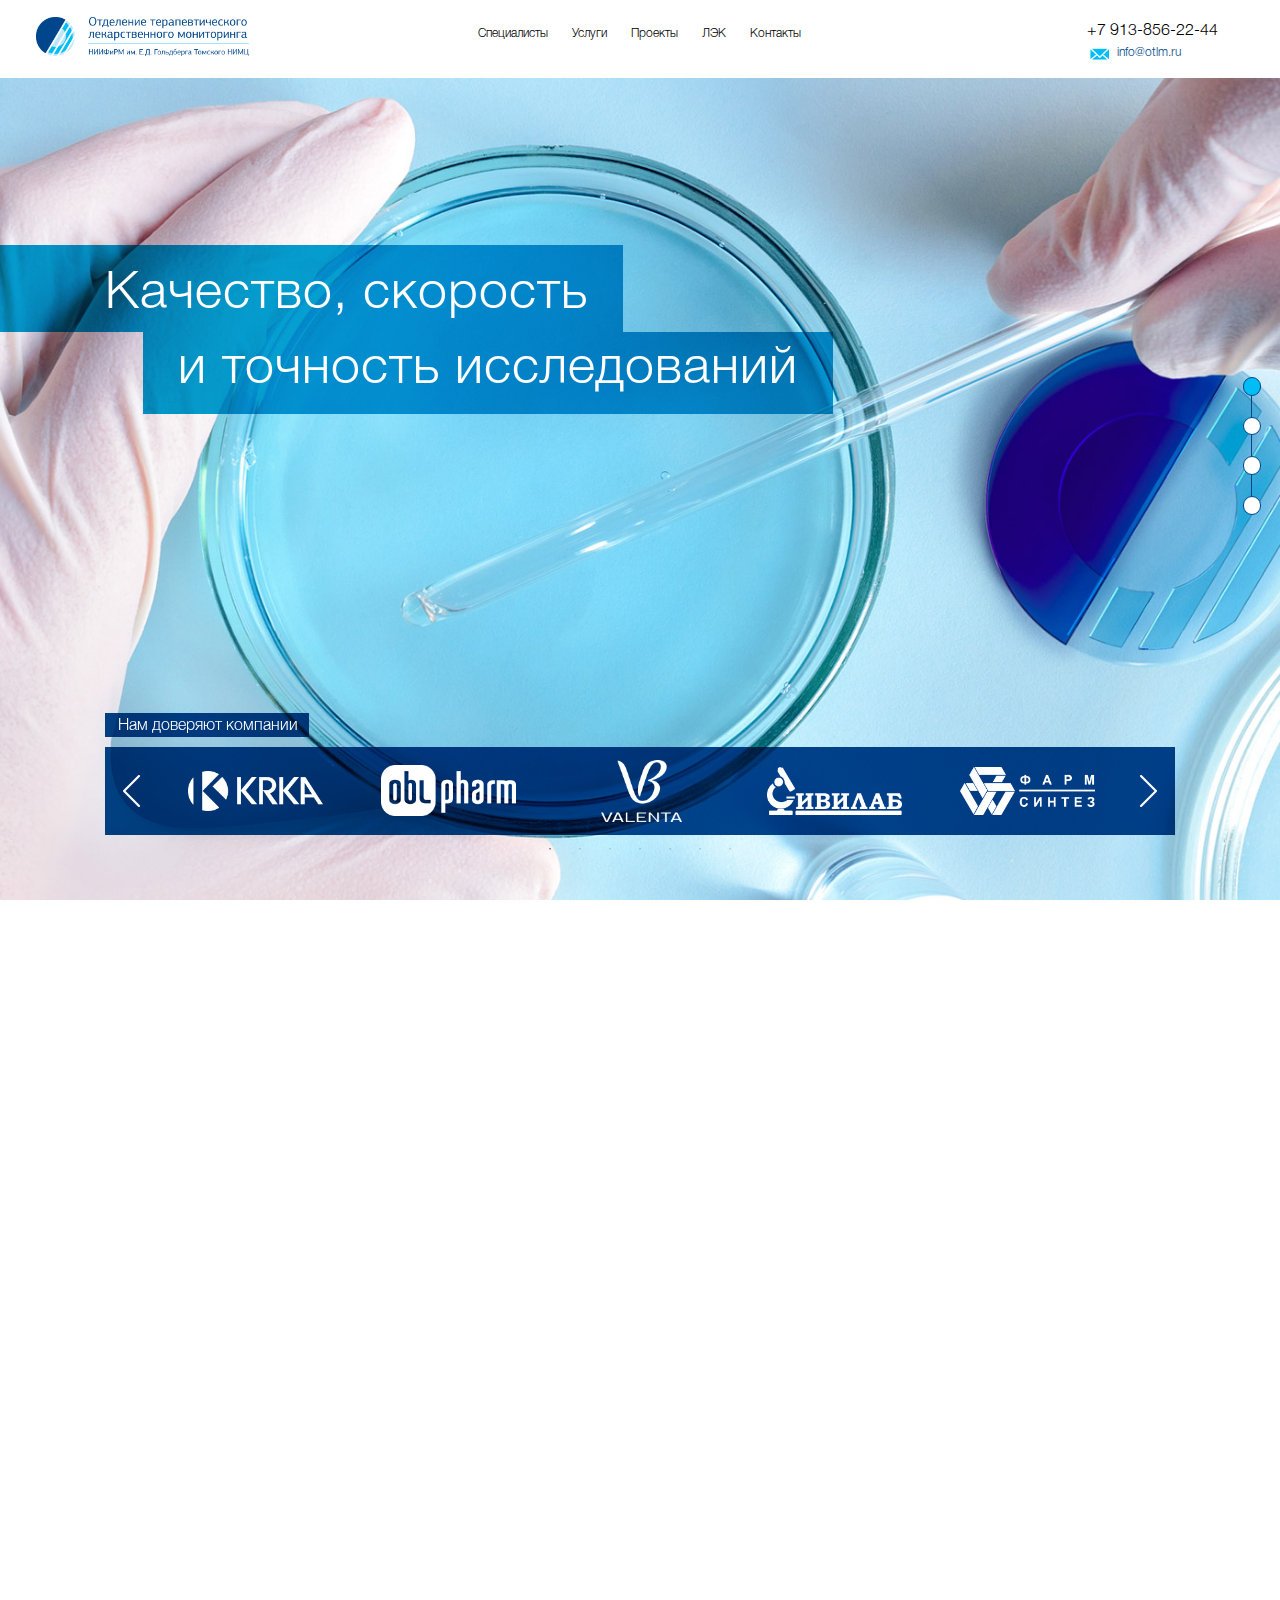
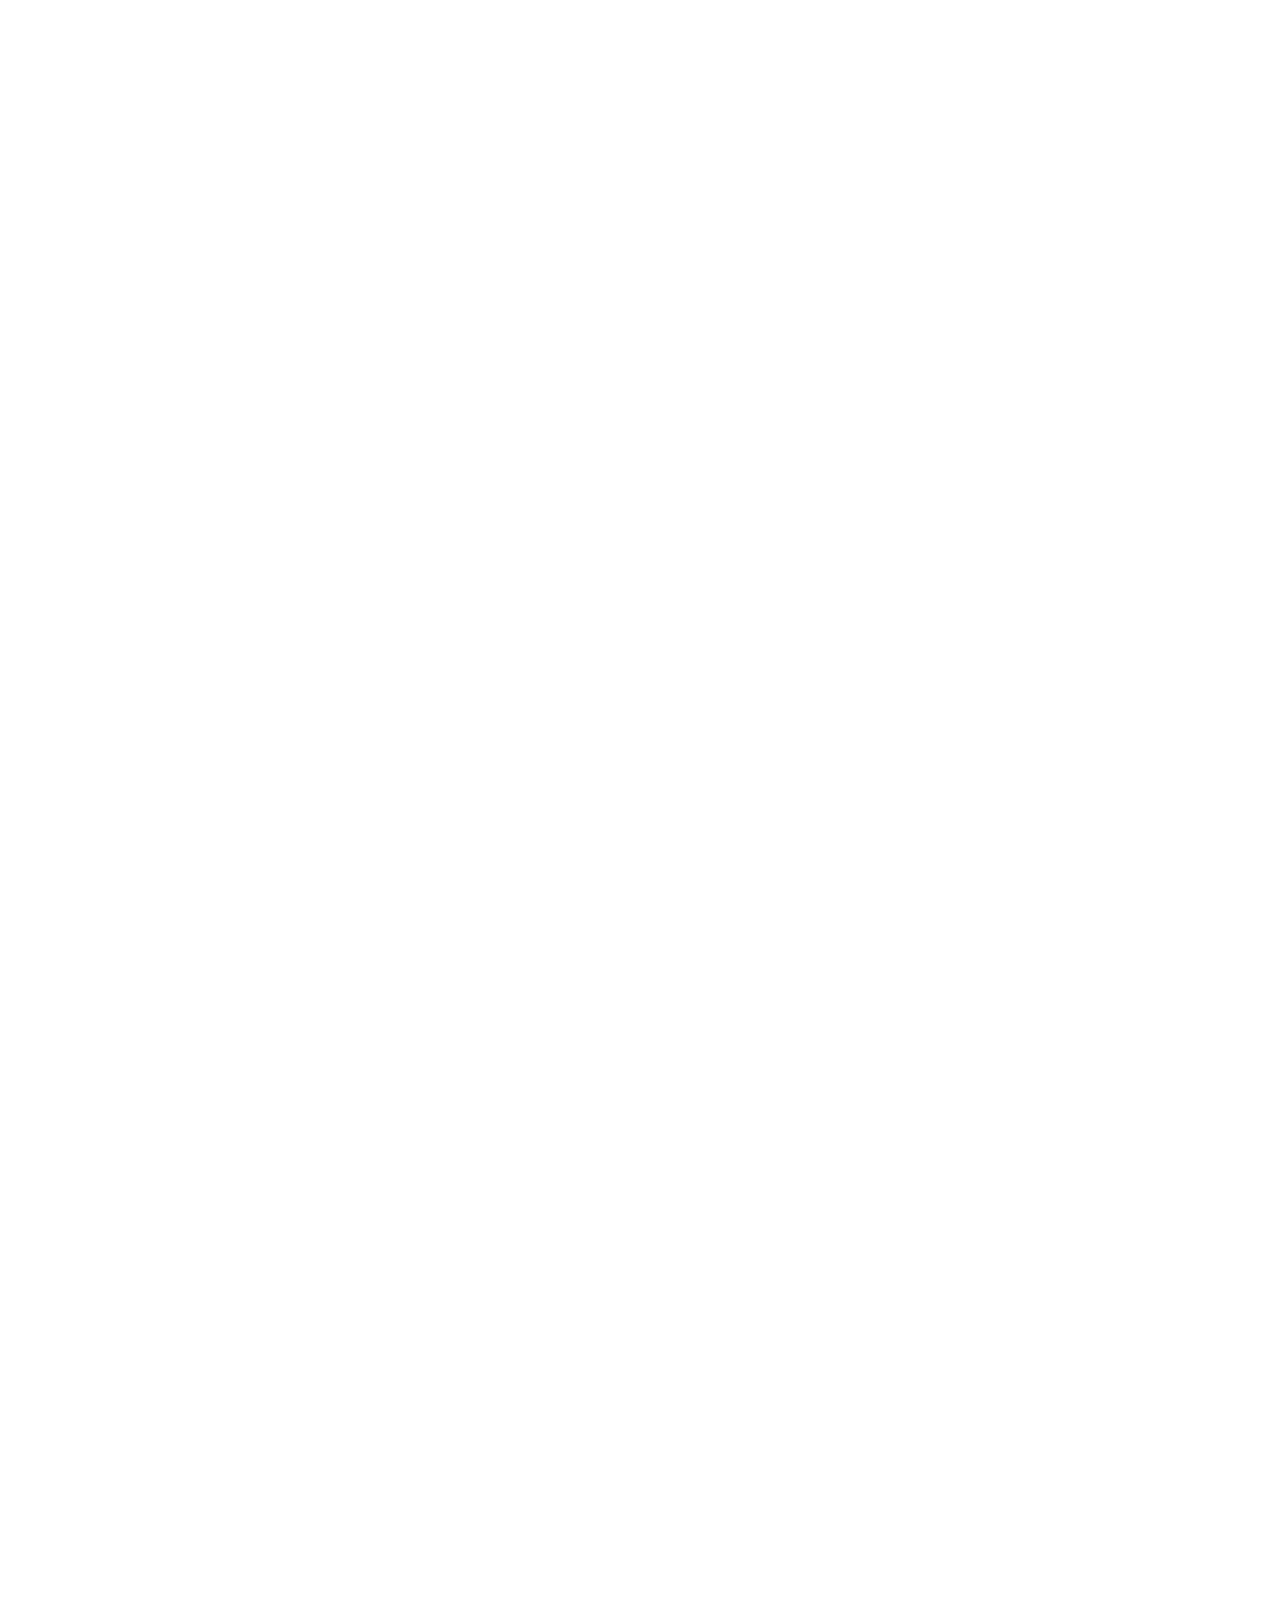
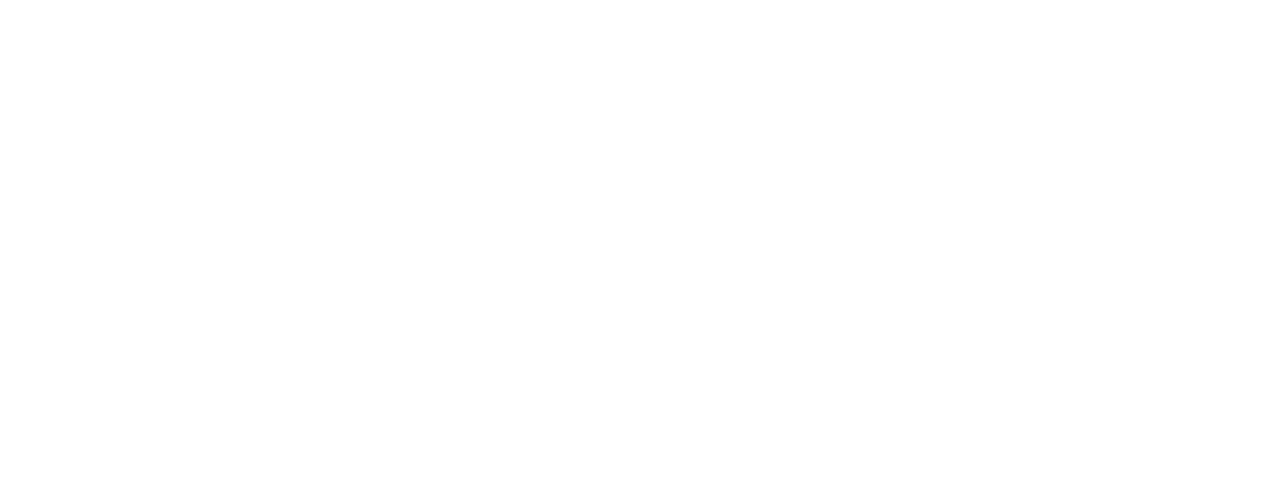
==== commit 6f776621: "Исправил отступы, изменил логотипы, убрал не нужный код." ====
--- a/index.html
+++ b/index.html
@@ -119,7 +119,7 @@
 						<div class="background"></div>
 					</div>
 				</div>
-				<div class="b-2-company">
+				<div class="b-2-company clearfix">
 					<div class="b b-2-company-name left">
 						<span class="b">Нам доверяют компании</span>
 						<div class="background"></div>
@@ -140,7 +140,7 @@
 			</div>
 		</div>
 
-		<div class="b b-3 section">
+		<div class="b b-3 section no-mobile">
 			<div class="b-block">
 				<div class="b b-3-name left">
 					<h2 class="b">Процесс клинического исследования</h2>
@@ -178,34 +178,6 @@
 						<div class="b-3-point"></div>
 						<div class="b-3-line"></div>
 						<div class="b-3-line-2"></div>
-					</div>
-				</div>
-				<div class="b-3-company clearfix">
-					<h2>Нам доверяют компании</h2>
-					<div class="b-3-slider">
-						<div class="b-3-slider-content clearfix">
-							<div class="b-3-slide slide-1"></div>
-							<div class="b-3-slide slide-2"></div>
-							<div class="b-3-slide slide-3"></div>
-							<div class="b-3-slide slide-4"></div>
-							<div class="b-3-slide slide-5"></div>
-							<div class="b-3-slide slide-6"></div>
-							<div class="b-3-slide slide-7"></div>
-						</div>
-					</div>
-				</div>
-				<div class="b-3-company-2 clearfix">
-					<h2>Нам доверяют компании</h2>
-					<div class="b-3-slider-2">
-						<div class="b-3-slider-content-2 clearfix">
-							<div class="b-3-slide slide-1"></div>
-							<div class="b-3-slide slide-2"></div>
-							<div class="b-3-slide slide-3"></div>
-							<div class="b-3-slide slide-4"></div>
-							<div class="b-3-slide slide-5"></div>
-							<div class="b-3-slide slide-6"></div>
-							<div class="b-3-slide slide-7"></div>
-						</div>
 					</div>
 				</div>
 			</div>
@@ -253,32 +225,6 @@
 				<h2 style="display: none;" class="second-h2">преимущества</h2>
 				<h2 style="display: none;" class="hor-h2">Наши преимущества</h2>
 				<div class="prem-slider clearfix">
-					<div class="b prem-slide prem-slide-1">
-						<div class="prem-icon"></div>
-						<span>15 летний опыт организации и проведения клинических исследований</span>
-					</div>
-					<div class="b prem-slide prem-slide-2">
-						<div class="prem-icon"></div>
-						<span>Более 100 выполненных исследований и биоэквивалентности фармакокинетики</span>
-					</div>
-					<div class="b prem-slide prem-slide-3">
-						<div class="prem-icon"></div>
-						<span>Быстрый старт проекта и выполнение работ точно в срок</span>
-					</div>
-					<div class="b prem-slide prem-slide-4">
-						<div class="prem-icon"></div>
-						<span>Более 30 подготовленных регистрационных досье и успешно завершенных исследований</span>
-					</div>
-					<div class="b prem-slide prem-slide-5">
-						<div class="prem-icon"></div>
-						<span>База здоровых добровольцев и пациентов составляет более 1000 человек</span>
-					</div>
-					<div class="b prem-slide prem-slide-6">
-						<div class="prem-icon"></div>
-						<span>Современное оборудование и инфраструктура для проведения клинических исследований</span>
-					</div>
-				</div>
-				<div class="prem-slider-2 clearfix">
 					<div class="b prem-slide prem-slide-1">
 						<div class="prem-icon"></div>
 						<span>15 летний опыт организации и проведения клинических исследований</span>
--- a/css/layout.css
+++ b/css/layout.css
@@ -274,7 +274,7 @@
 		z-index: 1;
 	}
 	.b-2-text .background {
-		background-color: rgb(5, 160, 210);
+		background-color: #05a0d2;
 		mix-blend-mode: multiply;
 	}
 	.b-2-span-1 {
@@ -312,14 +312,16 @@
 	}
 	.slider-content {
 		width: 90%;
-		height: 100%;
 		margin: 0 auto;
 		z-index: 1;
+	}
+	.slick-dots {
+		display: none;
 	}
 	.b-2-slide {
 		height: 100%;
 		margin: 0 auto;
-		background-size: 80%;
+		background-size: 70%;
 		background-position: center;
 		background-repeat: no-repeat;
 		background-image: url("../i/KRK.png");
@@ -329,7 +331,7 @@
 	}
 	.slide-3 {
 		background-image: url("../i/Valenta.png");
-		background-size: 50%;
+		background-size: 42%;
 	}
 	.slide-4 {
 		background-image: url("../i/sivilab.png");
@@ -346,9 +348,6 @@
 		border: none;
 		background-color: transparent;
 	}
-	.b-2-slide.slick-active{
-		box-shadow: 1.8em 0px 0px -1.7em #ffffff;
-	}
 	.slick-arrow:hover {
 		cursor: pointer;
 	}
@@ -518,22 +517,16 @@
 		display: none;
 	}
 	.b-4 .b-block {
-		width: 1260px;
+		width: 1264px;
 	}
 	.b-4-prem {
-		width: 1260px;
 		margin: 0 auto;
-		letter-spacing: -10px;
-		line-height: 0px;
 	}
 	.prem-block {
-		display: inline-block;
+		float: left;
 		width: 409px;
 		height: 314px;
 		margin-bottom: 12px;
-		letter-spacing: 0px;
-		line-height: 1;
-		vertical-align: top;
 		font-size: 120%;
 	}
 	.prem-block .background {
@@ -618,8 +611,9 @@
 	.b-5 h2 {
 		display: block;
 		font-size: 420%;
-		padding: 13px 32px 20px 23px;
+		padding: 13px 35px 20px 23px;
 		z-index: 1;
+		line-height: 0.8;
 	}
 	.b-5-name .background {
 		background-color: #05a0d2;
@@ -654,6 +648,7 @@
 	background-color: #ffffff !important;
 	border: 0.1em solid rgb(0, 70, 140) !important;
 	margin: 0 !important;
+	border-radius: 50% !important;
 }
 #fp-nav ul li {
 	margin: 2em 1em !important;
@@ -665,7 +660,7 @@
 	content: '';
 	display: block;
 	position: absolute;
-	width: 0.15em;
+	width: 0.1em;
 	height: 2em;
 	background-color: rgb(0, 70, 140);
 	top: 1.3em;
@@ -809,11 +804,12 @@
 	color: #ffffff;
 	font-size: 110%;
 	position: absolute;
-	bottom: 15px;
+	bottom: 12px;
 	left: 0;
 	text-align: left;
 	margin: 0 32px;
 	font-family: "HelveticaNeueCyr-Medium";
+	line-height: 1.3;
 }
 .service-act {
 	margin: 0 17px;
@@ -828,7 +824,7 @@
 	font-family: "HelveticaNeueCyr-Roman";
 }
 .service-act ul {
-	line-height: 1.5;
+	line-height: 1.4;
 	font-size: 95%;
 }
 .service-act ul li {
@@ -935,16 +931,15 @@
 
 /*workers*/
 .workers .b-block {
-	width: 100% !important;
+	width: 1662px;
 	height: auto !important;
 }
 .workers-text {
-	display: inline-block;
 	width: 400px;
 	height: 485px;
-	vertical-align: top;
 	text-align: left;
-	margin: 0 8px 20px;
+	/*margin: 0 22px 21px; 0*/
+	float: left;
 }
 .workers-text h3 {
 	line-height: 1.5;
@@ -957,12 +952,12 @@
 	line-height: 1.2;
 }
 .worker {
-	display: inline-block;
+	display: block;
 	width: 400px;
 	height: 485px;
-	vertical-align: top;
-	margin: 0 8px 20px;
+	/*margin: 0 22px 21px;*/
 	background-repeat: no-repeat;
+	float: left;
 }
 .worker span {
 	box-sizing: border-box;
@@ -990,11 +985,13 @@
 	background-image: url("../i/worker-3-min.jpg");
 	background-size: cover;
 	background-position: center;
+	margin-right: 0 !important;
 }
 .worker-4 {
 	background-image: url("../i/worker-3-min.jpg");
 	background-size: cover;
 	background-position: center;
+	margin-left: 0 !important;
 }
 .worker-5 {
 	background-image: url("../i/worker-5-min.jpg");
@@ -1010,6 +1007,7 @@
 	background-image: url("../i/worker-7-min.jpg");
 	background-size: cover;
 	background-position: center;
+	margin-right: 0 !important;
 }
 .work-popup {
 	width: 1252px;
@@ -1064,19 +1062,21 @@
 }
 .work-popup-text {
 	width: 432px;
-	padding-top: 3em;
+	padding-top: 2.6em;
 }
 .work-popup-text h3 {
 	font-size: 110%;
 	color: #000000;
-	line-height: 2;
-}
-.work-popup-text span {
+	line-height: 1;
+	margin-bottom: 1.14em;
+}
+.work-popup-text p {
 	display: block;
 	font-size: 90%;
 	color: #000000;
 	line-height: 1.2;
-	padding-right: 3em;
+	padding-right: 2.6em;
+	margin-bottom: 1.39em;
 }
 .fancybox-buttons {
 	display: none !important;
@@ -1084,9 +1084,8 @@
 .popup-close-btn {
 	position: absolute;
 	font-size: 100%;
-	border-radius: 50%;
-	width: 2em;
-	height: 2em;
+	width: 1.4em;
+	height: 1.4em;
 	top: 0;
 	right: 0;
 	background-image: url("../i/close-img-2.png");
@@ -1115,7 +1114,7 @@
 	text-align: left;
 	display: inline-block;
 	margin-left: calc(100%/(1562/54));
-	padding-right: 1.875em;
+	padding-right: 2.1em;
 	position: relative;
 }
 .project-top h2::before {
@@ -1133,7 +1132,7 @@
 	font-size: 80%;
 	text-align: left;
 	display: inline-block;
-	margin-left: 2.1875em;
+	margin-left: 2.1em;
 }
 .remove:hover {
 	cursor: pointer;
@@ -1144,8 +1143,10 @@
 	font-size: 80%;
 	text-align: left;
 	display: block;
-	line-height: 2;
+	line-height: 1;
 	margin-left: 0px;
+	padding-top: 0.625em;
+	padding-bottom: 1em;
 }
 .project-top span {
 	position: relative;
@@ -1153,9 +1154,9 @@
 	font-family: "HelveticaNeueCyr-Roman";
 	font-size: 80%;
 	text-align: left;
-	line-height: 1.5;
-	padding-top: 0.2em;
-	padding-bottom: 0.2em;
+	line-height: 1.2;
+	padding-top: 0.37em;
+	padding-bottom: 0.18em;
 }
 .project-top span::before {
 	content: '';
@@ -1164,10 +1165,9 @@
 	width: 0.4em;
 	height: 0.4em;
 	background-color: #ffffff;
-	border-radius: 50%;
-	border: 2px solid #ffffff;
-	box-shadow: 0 0 0 2px #c3c3c3;
-	top: 0.375em;
+	border: 0.2em solid #ffffff;
+	box-shadow: 0 0 0 0.2em #c3c3c3;
+	top: 0.5em;
 	z-index: -1;
 }
 .project-top span:hover {
@@ -1456,7 +1456,7 @@
 			font-size: 20px;
 			text-align: left;
 			color: black;
-			line-height: 3;
+			line-height: 2;
 			opacity: 0;
 		}
 		.slideout-menu span {
@@ -1466,7 +1466,7 @@
 			text-align: left;
 			padding-left: 20px;
 			box-sizing: border-box;
-			margin-top: 10px;
+			margin-top: 29px;
 			color: black;
 			line-height: 1.5;
 			opacity: 0;
@@ -1476,8 +1476,8 @@
 			line-height: 1;
 		}
 		.open {
-			height: 475px;
-			padding-top: 60px;
+			height: 435px;
+			padding-top: 72px;
 			padding-bottom: 60px;
 			visibility: visible;
 			transition: height 0.5s ease-in-out, padding 0.01s ease-in-out 0.5s, visibility 0.01s 0s;
@@ -1518,10 +1518,12 @@
 		}
 		.b-logo-icon {
 			width: 202px !important;
-			height: 26px !important;
+			height: 30px !important;
 			background-image: url("../i/Logo.jpg");
 			margin: 0 !important;
 			z-index: 1;
+			background-repeat: no-repeat;
+			background-size: contain;
 		}
 		.b-menu {
 			display: none;
@@ -1541,14 +1543,8 @@
 		.b-2-text {
 			display: none;
 		}
-		.text-abs {
-			display: none;
-		}
-		.b-2-company {
-			display: none;
-		}
 		.b-2-span-1, .b-2-span-2, .b-2-span-3, .b-2-span-4 {
-			padding: 12px 15px 9px 22px !important;
+			padding: 5px 15px 5px 22px !important;
 			margin: 0 !important;
 			background-color: transparent;
 			text-align: left;
@@ -1562,35 +1558,30 @@
 			z-index: 1;
 			font-size: 40px;
 		}
-
-
-	.b-3 {
-		background-image: none;
-		background-color: #00468b; 
-	}
-		.b-3-name {
-			display: none;
-		}
-		.b-3-text {
-			display: none;
-		}
-		.b-3-company {
-			display: block;
-		}
-		.b-3-company h2 {
-			text-align: left;
-			font-size: 16px;
-			padding: 0px !important;
-			padding-left: 35px !important;
-			padding-top: 13px !important;
-		}
-		.b-3-slider {
-			width: 90%;
-			overflow: hidden;
+		.b-2-company {
+			width: 100% !important;
+			position: static;
+			float: left;
+			background-color: rgb(0, 70, 139);
+		}
+		.b-2-company-name, .company-slider {
+			float: none !important;
+		}
+		.b-2-company .background {
+			mix-blend-mode: normal;
+		}
+		.b-2-company-name {
+			margin-bottom: 0px !important;
+		}
+		.company-slider {
+			height: auto;
+		}
+		.slider-content {
+			width: 100%;
 			margin: 0 auto;
 			margin-top: 12px;
 		}
-		.b-3-slide {
+		.b-2-slide {
 			height: 60px;
 			background-size: 90% !important;
 			background-image: url("../i/KRK.png") !important;
@@ -1616,9 +1607,18 @@
 		.slide-7 {
 			background-image: url("../i/KRK.png") !important;
 		}
-		.b-3-slider .b-3-slide.slick-active {
-			box-shadow: 17px 0px 0px -15px #ffffff;
-		}
+
+
+	.b-3 {
+		display: none; 
+	}
+		.b-3-name {
+			display: none;
+		}
+		.b-3-text {
+			display: none;
+		}
+		
 
 	.b-4 {
 		background-image: none;
@@ -1671,6 +1671,7 @@
 			background-image: url("../i/1000.png");
 			background-position: center;
 			height: 180px !important;
+			background-size: 80% !important;
 		}
 		.prem-slide-6 .prem-icon {
 			background-image: url("../i/med.png");
@@ -1763,6 +1764,9 @@
 	.slick-dots li.slick-active button {
 		background-color: #00abf2;
 	}
+	.slick-arrow {
+		display: none !important;
+	}
 
 	/*contacts*/
 	.no-mobile {
@@ -1784,6 +1788,7 @@
 		width: 90%;
 		margin: 0 auto !important;
 		margin-top: 18px !important;
+		margin-bottom: 15px !important;
 		border: none;
 	}
 	.cont-info h3 {
@@ -1794,8 +1799,8 @@
 		margin-bottom: 0px !important;
 		line-height: 2;
 	}
-	.adres {
-		margin-bottom: 16px !important;
+	.cont-info .adres {
+		margin-bottom: 12px !important;
 	}
 	.cont-info a {
 		color: #00bdf5;
@@ -1862,6 +1867,9 @@
 	.service-act h3 {
 		font-size: 20px;
 	}
+	.service-act h3 {
+		margin-bottom: 9px;
+	}
 	.service-act {
 		width: 90% !important;
 	}
@@ -1870,6 +1878,8 @@
 	}
 	.service-act span {
 		font-size: 16px;
+		margin-top: -6px;
+		margin-bottom: 9px;
 	}
 	.service-act h3,
 	.service-act ul li,
@@ -2090,7 +2100,13 @@
 	.project-top h3 {
 		font-family: "HelveticaNeueCyr-Thin";
 		font-size: 20px;
-		padding-left: 20px;
+		padding-left: 20px !important;
+		padding-bottom: 20px !important;
+		padding-top: 35px !important;
+	}
+	.project-top .remove {
+		padding-bottom: 0px !important; 
+		padding-top: 15px !important;
 	}
 	.project-top span {
 		font-size: 14px;
@@ -2106,6 +2122,7 @@
 	}
 	.filter-1 h3 {
 		padding-left: 20px;
+		padding-top: 25px !important;
 	}
 	.filter-1, .filter-2, .filter-3 {
 		float: none;
@@ -2139,6 +2156,7 @@
 	.project-info {
 		padding: 15px 20px;
 		padding-top: 57px;
+		line-height: 1.5;
 	}
 	.project-info h4 {
 		display: block;
@@ -2168,8 +2186,12 @@
 		height: auto !important;
 	}
 	.slick-arrow {
+		display: block;
 		width: 17px !important;
 		height: 32px !important;
+	}
+	.slick-dots {
+		display: none;
 	}
 	.b-1{
 	}
@@ -2199,9 +2221,11 @@
 		}
 		.b-logo-icon {
 			width: 202px !important;
-			height: 26px !important;
+			height: 30px !important;
 			background-image: url("../i/Logo.jpg");
 			margin: 0 !important;
+			background-size: contain;
+			background-repeat: no-repeat;
 		}
 		.b-menu {
 			display: none;
@@ -2233,7 +2257,7 @@
 			font-size: 20px;
 			text-align: left;
 			color: black;
-			line-height: 1.5;
+			line-height: 2;
 			opacity: 0;
 		}
 		.slideout-menu span {
@@ -2244,7 +2268,7 @@
 			padding-left: 20px;
 			box-sizing: border-box;
 			color: black;
-			margin-top: 10px;
+			margin-top: 30px;
 			opacity: 0;
 		}
 		.slideout-menu .small-a {
@@ -2252,9 +2276,9 @@
 			line-height: 1;
 		}
 		.open {
-			height: 296px;
-			padding-top: 40px;
-			padding-bottom: 59px;
+			height: 360px;
+			padding-top: 53px;
+			padding-bottom: 30px;
 			visibility: visible;
 			transition: height 0.5s ease-in-out, padding 0.01s ease-in-out 0.5s, visibility 0.01s 0s;
 			-webkit-transition: height 0.5s ease-in-out, padding 0.01s ease-in-out 0.5s, visibility 0.01s 0s;
@@ -2270,6 +2294,7 @@
 			-o-transition: opacity 0.2s ease-in-out 0.5s;
 			-ms-transition: opacity 0.2s ease-in-out 0.5s;
 		}
+
 	.b-2 {
 		background-image: url("../i/background-1.jpg");
 	}
@@ -2282,14 +2307,8 @@
 		.b-2-text {
 			display: none;
 		}
-		.text-abs {
-			display: none;
-		}
-		.b-2-company {
-			display: none;
-		}
 		.b-2-span-1, .b-2-span-2, .b-2-span-3, .b-2-span-4 {
-			padding: 12px 15px 9px 22px !important;
+			padding: 5px 15px 5px 22px !important;
 			margin: 0 !important;
 			background-color: transparent;
 			text-align: left;
@@ -2303,40 +2322,40 @@
 			z-index: 1;
 			font-size: 40px;
 		}
-
-
-	.b-3 {
-		background-image: none;
-		background-color: #00468b; 
-	}
-		.b-3-name {
-			display: none;
-		}
-		.b-3-text {
-			display: none;
-		}
-		.b-3-company-2 {
-			display: block;
-		}
-		.b-3-company-2 h2 {
-			font-size: 16px;
-			padding: 0px !important;
-			padding-left: 35px !important;
-			padding-top: 13px !important;
-		}
-		.b-3-slider-2 {
-			width: 85%;
+		.b-2-company {
+			width: 100% !important;
+			position: static;
+			float: left;
+			background-color: rgb(0, 70, 139);
+		}
+		.b-2-company-name, .company-slider {
+			float: none !important;
+		}
+		.b-2-company .background {
+			mix-blend-mode: normal;
+		}
+		.b-2-company-name {
+			margin-bottom: 0px !important;
+		}
+		.b-2-company-name span {
+			text-align: center;
+		}
+		.company-slider {
+			height: auto;
+		}
+		.slider-content {
+			width: 90%;
 			margin: 0 auto;
-			margin-top: 12px !important;
-		}
-		.b-3-slider-2 .slick-next {
-			right: -25px !important;
-		}
-		.b-3-slider-2 .slick-prev {
-			left: -25px !important;
+			margin-top: 12px;
+		}
+		.slider-content .slick-next {
+			right: -15px;
+		}
+		.slider-content .slick-prev {
+			left: -15px;
 			z-index: 1;
 		}
-		.b-3-slide {
+		.b-2-slide {
 			height: 60px;
 			background-size: 90% !important;
 			background-image: url("../i/KRK.png") !important;
@@ -2362,9 +2381,15 @@
 		.slide-7 {
 			background-image: url("../i/KRK.png") !important;
 		}
-		.b-3-slider-2 .b-3-slide.slick-active {
-			box-shadow: 17px 0px 0px -15px #ffffff;
-		}
+
+		.slick-dotted.slick-slider {
+			margin-bottom: 0px;
+		}
+
+
+	.b-3 {
+		display: none;
+	}
 
 	.b-4 {
 		background-image: none;
@@ -2373,16 +2398,16 @@
 		.b-4 .b-block {
 			padding-top: 47px !important;
 		}
-		.prem-slider-2 {
+		.prem-slider {
 			display: block;
 			width: 100% !important;
 			margin: 0 auto;
 			margin-bottom: 55px !important;
 		}
-		.prem-slider-2 .slick-next {
+		.prem-slider .slick-next {
 			right: 15px;
 		}
-		.prem-slider-2 .slick-prev {
+		.prem-slider .slick-prev {
 			left: 15px;
 			z-index: 1;
 		}
@@ -2597,6 +2622,13 @@
 	.service-act ul li,
 	.service-act span {
 		margin-left: 8px !important;
+	}
+	.service-act h3 {
+		margin-bottom: 9px;
+	}
+	.service-act span {
+		margin-top: -6px;
+		margin-bottom: 9px;
 	}
 	.service-act ul li::before {
 		display: none;
@@ -2806,7 +2838,7 @@
 
 	/*Projects*/
 	.project-top {
-		width: 450px;
+		width: 100%;
 		margin: 0 auto;
 		margin-top: 20px;
 	}
@@ -2814,7 +2846,7 @@
 		margin-left: 0;
 		font-size: 20px;
 		padding-right: 0;
-		padding-left: 20px;
+		padding-left: 33px;
 	}
 	.project-top h2::before {
 		display: none;
@@ -2822,7 +2854,13 @@
 	.project-top h3 {
 		font-family: "HelveticaNeueCyr-Thin";
 		font-size: 20px;
-		padding-left: 20px;
+		padding-left: 33px;
+		padding-top: 25px;
+		padding-bottom: 8px;
+	}
+	.project-top .remove {
+		padding-bottom: 0px;
+		padding-top: 15px;
 	}
 	.project-top span {
 		font-size: 14px;
@@ -2831,27 +2869,38 @@
 		font-family: "HelveticaNeueCyr-Bold";
 	}
 	.project-top span::before {
-		top: 9px;
-		left: 0px;
+		top: 14px;
+		left: 2px;
 		width: 5px;
 		height: 5px;
 	}
 	.filter-1 h3 {
-		padding-left: 20px;
+		padding-left: 33px;
 	}
 	.filter-1, .filter-2, .filter-3 {
 		float: none;
 		width: auto;
 		padding-left: 0;
 	}
+	.filter-1 span {
+		box-sizing: border-box;
+		float: left;
+		width: 50%;
+	}
+	.filter-2, .filter-3 {
+		width: 50%;
+		float: left;
+	}
 	.filters {
-		padding-left: 55px;
+		padding-left: 42px;
 	}
 	.filters span {
-		padding-left: 20px;
+		padding-left: 33px;
+		padding-top: 12px;
+		padding-bottom: 5px;
 	}
 	.project-table-mobile {
-		width: 450px;
+		width: 100%;
 		margin: 0 auto;
 		margin-top: 30px;
 		margin-bottom: 30px;
@@ -2871,6 +2920,7 @@
 	.project-info {
 		padding: 15px 20px;
 		padding-top: 57px;
+		line-height: 1.5;
 	}
 	.project-info h4 {
 		display: block;
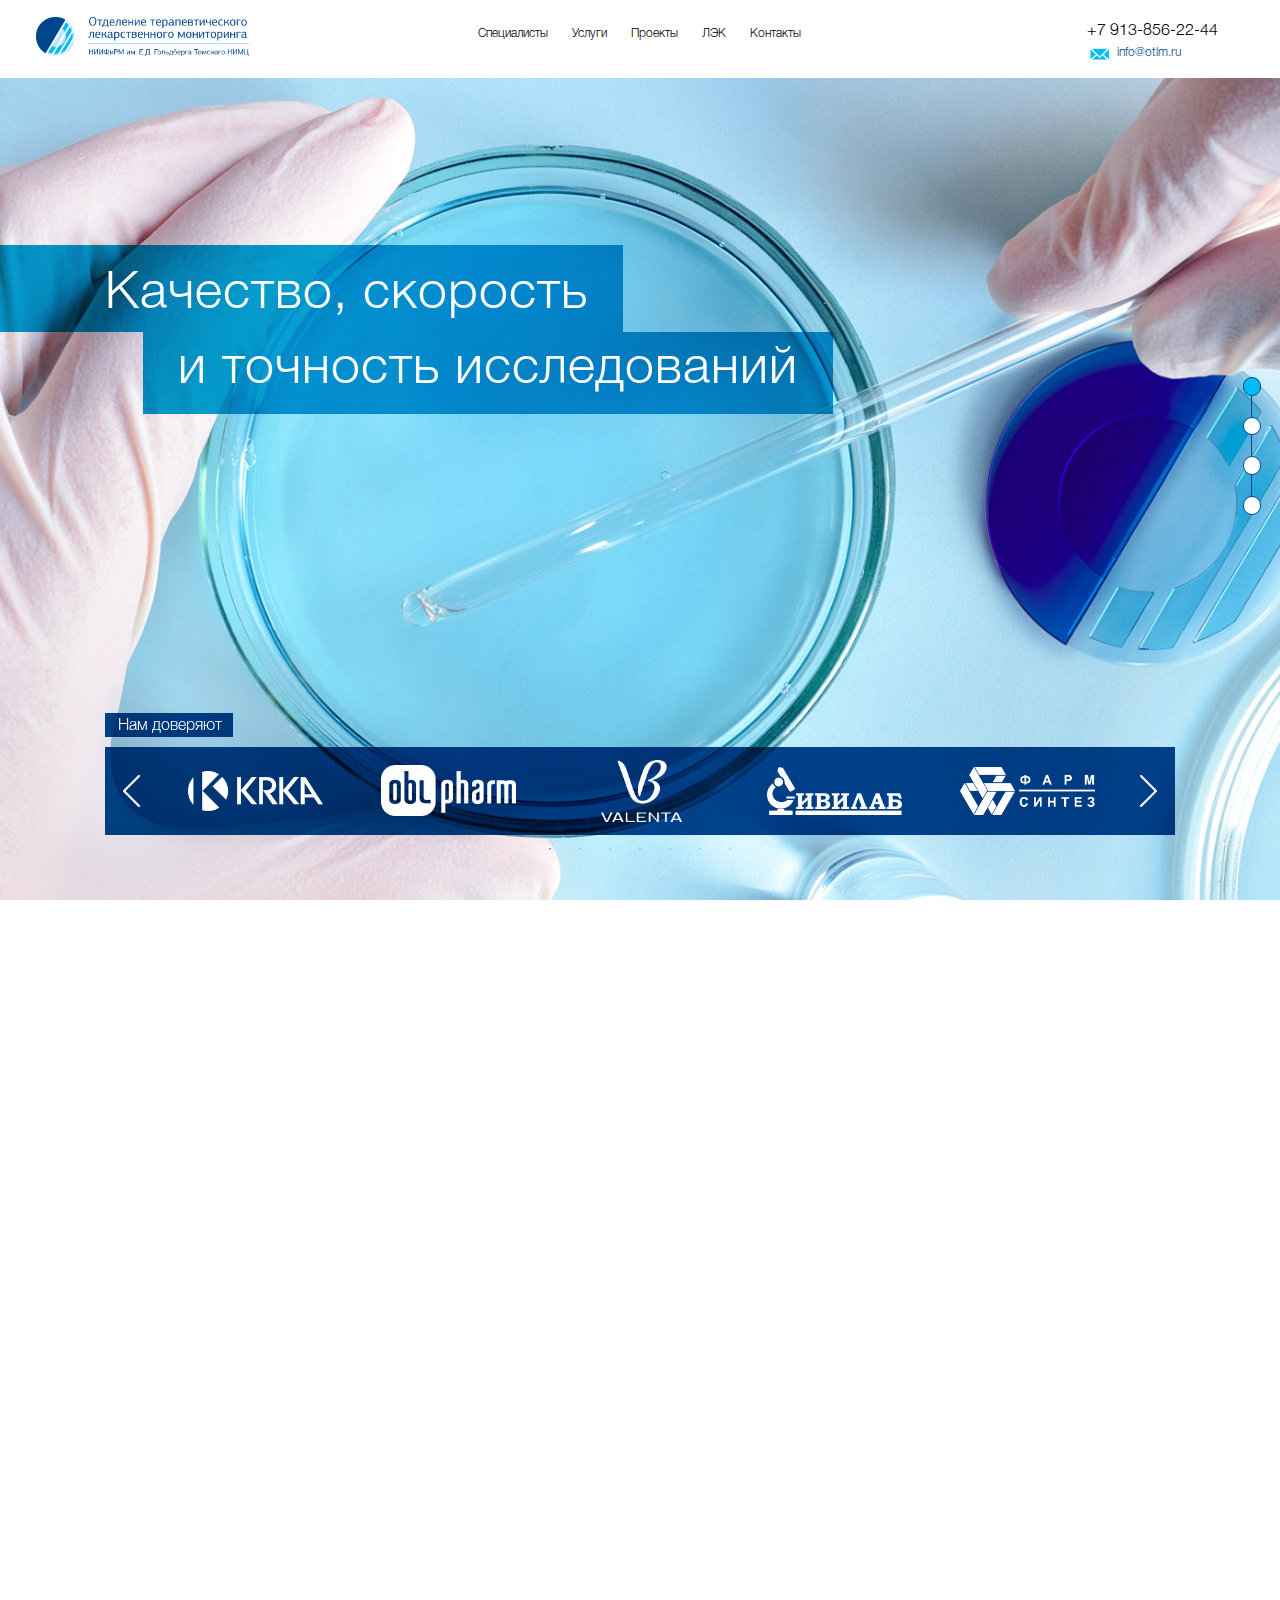
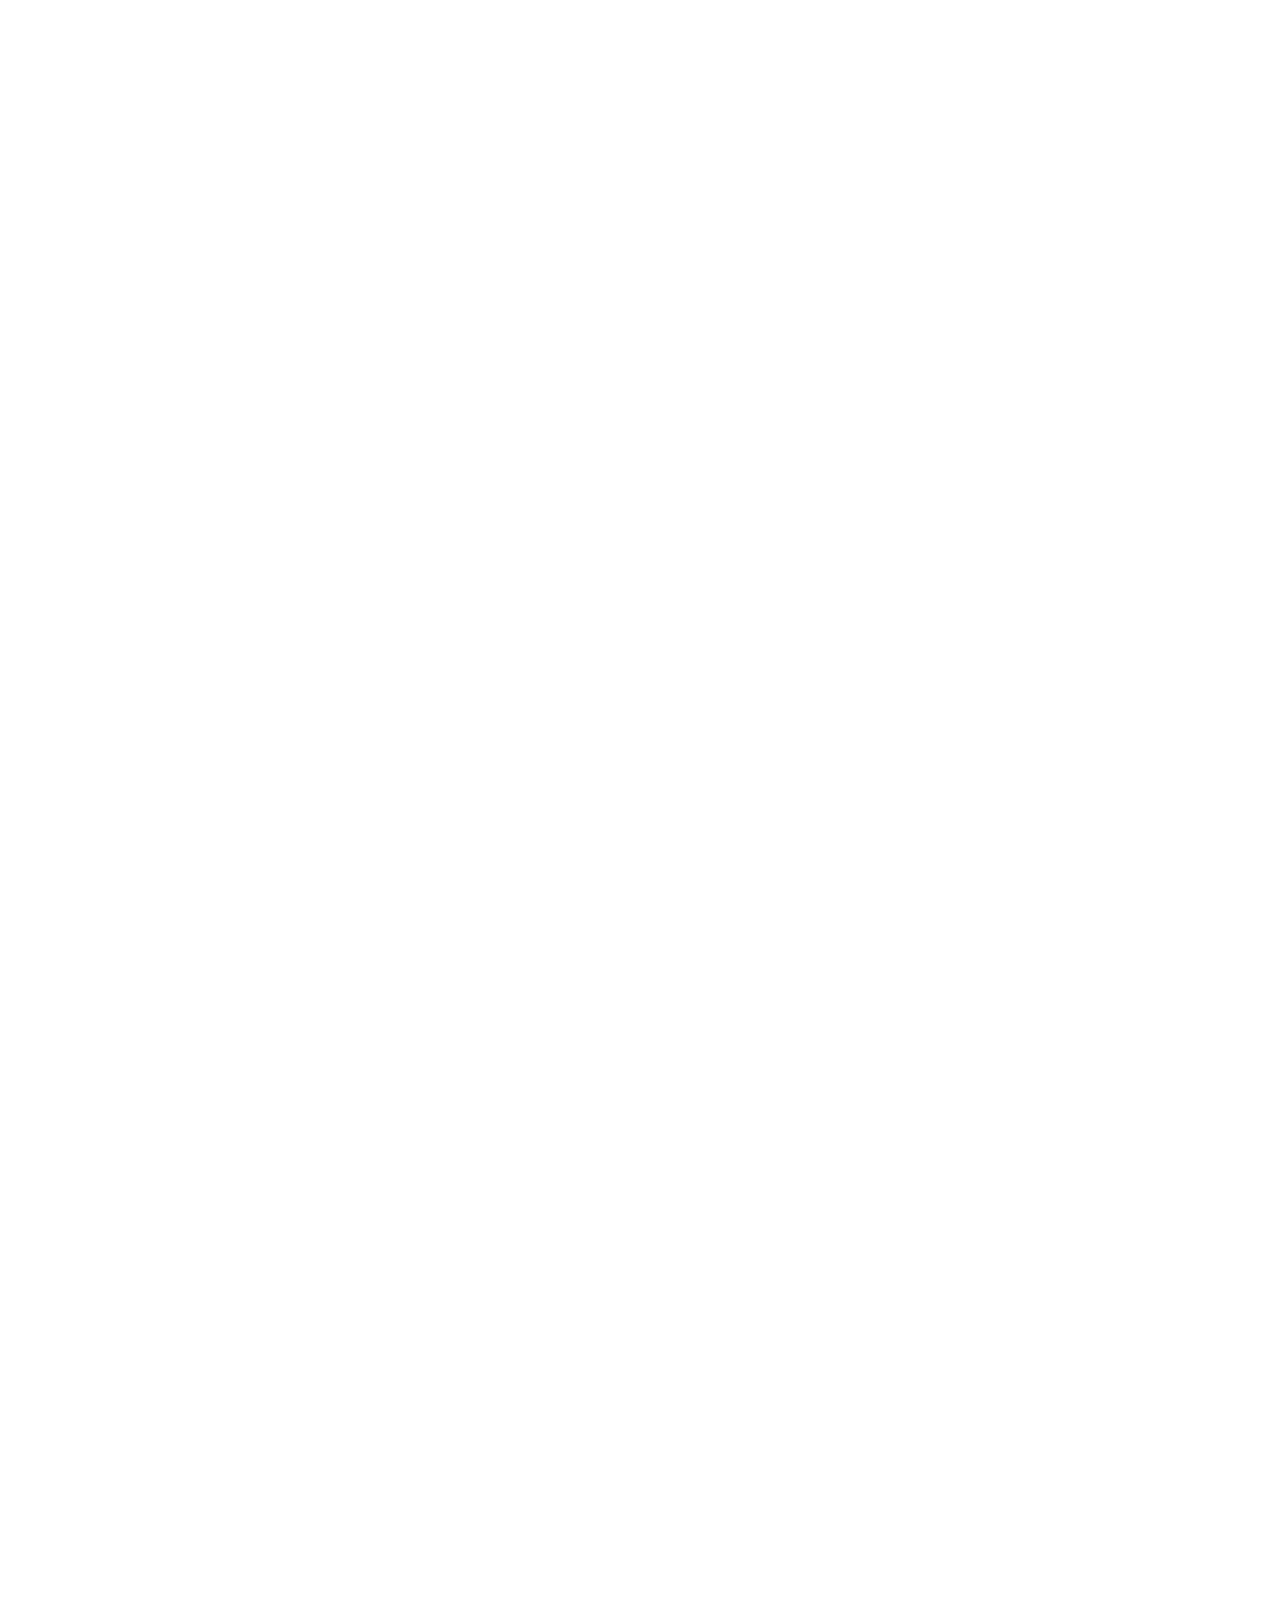
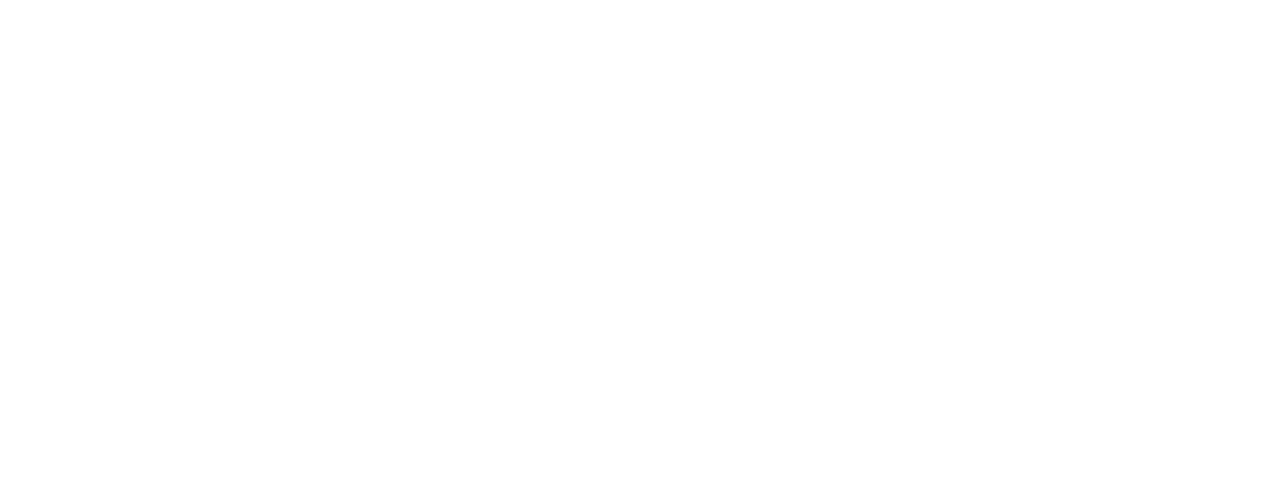
==== commit e3294397: "Исправил текст, слайдер и добавил прозрачность для ie" ====
--- a/index.html
+++ b/index.html
@@ -22,6 +22,7 @@
 
 	<script type="text/javascript" src="js/jquery-2.1.1.min.js"></script>
 	<script type="text/javascript" src="js/jquery.fancybox.js"></script>
+	<script type="text/javascript" src="https://maps.google.com/maps/api/js?sensor=false&key=AIzaSyD6Sy5r7sWQAelSn-4mu2JtVptFkEQ03YI"></script>
 	<script type="text/javascript" src="js/jquery.easings.min.js"></script>
 	<script type="text/javascript" src="js/scrolloverflow.min.js"></script>
 	<script type="text/javascript" src="js/jquery.fullPage.min.js"></script>
@@ -121,7 +122,7 @@
 				</div>
 				<div class="b-2-company clearfix">
 					<div class="b b-2-company-name left">
-						<span class="b">Нам доверяют компании</span>
+						<span class="b">Нам доверяют</span>
 						<div class="background"></div>
 					</div>
 					<div class="b company-slider left">
@@ -149,7 +150,7 @@
 				<div class="b b-3-text">
 					<div class="b-3-text-1">
 						<div class="b-3-span">
-							<span>Палата интенсивной терапии<br>оснащена необходимым<br>оборудованием для<br>оказания первой помощи</span>
+							<span>Палата интенсивной терапии<br>оснащена необходимым<br>оборудованием для<br>оказания неотложной помощи</span>
 						</div>
 						<div class="b-3-point"></div>
 						<div class="b-3-line"></div>
@@ -207,7 +208,7 @@
 					</div>
 					<div class="b prem-block">
 						<div class="b prem-icon"></div>
-						<span class="b">Более 30 подготовленных<br>регистрационных досье<br>и успешно завершенных<br>исследований</span>
+						<span class="b">Более 30 подготовленных<br>регистрационных досье<br>и успешно завершенных<br>по ним исследований</span>
 						<div class="background"></div>
 					</div>
 					<div class="b prem-block prem-2">
@@ -239,7 +240,7 @@
 					</div>
 					<div class="b prem-slide prem-slide-4">
 						<div class="prem-icon"></div>
-						<span>Более 30 подготовленных регистрационных досье и успешно завершенных исследований</span>
+						<span>Более 30 подготовленных регистрационных досье и успешно завершенных <nobr>по ним</nobr> исследований</span>
 					</div>
 					<div class="b prem-slide prem-slide-5">
 						<div class="prem-icon"></div>
@@ -262,7 +263,7 @@
 						<div class="background"></div>
 					</div>
 					<div class="b b-5-text left">
-						<span class="b">Отдел клинических исследований НИИФиРМ им. Е.Д. Гольдберга оказывает услуги по предоставлению высококачественного сервиса, организации и проведению всех видов доклинических и клинических исследований, включая биоэквивалентность лекарственных препаратов и фармацевтических субстанций. Индивидуальный подход к каждому клиенту, многолетний опыт работы и высокий профессионализм специалистов позволяют решать задачи любой сложности и выполнять работы на высоком уровне.</span>
+						<span class="b">Отделение терапевтического лекарственного мониторинга НИИФиРМ им Е.Д. Гольдберга Томского НИМЦ оказывает услуги по организации и проведению всех видов доклинических и клинических исследований, включая биоэквивалентность лекарственных препаратов и фармацевтических субстанций. Индивидуальный подход к каждому клиенту, многолетний опыт работы и высокий профессионализм специалистов позволяют решать задачи любой сложности и выполнять работы на высоком уровне.</span>
 						<div class="background"></div>
 					</div>
 				</div>
--- a/css/layout.css
+++ b/css/layout.css
@@ -275,6 +275,8 @@
 	}
 	.b-2-text .background {
 		background-color: #05a0d2;
+		//opacity: 0.8;
+		opacity: 0.8\9;
 		mix-blend-mode: multiply;
 	}
 	.b-2-span-1 {
@@ -308,6 +310,8 @@
 	}
 	.b-2-company .background {
 		background-color: rgb(0, 70, 139);
+		//opacity: 0.8;
+		opacity: 0.8\9;
 		mix-blend-mode: multiply;
 	}
 	.slider-content {
@@ -390,6 +394,8 @@
 	}
 	.b-3-name .background {
 		background-color: #05a0d2;
+		//opacity: 0.8;
+		opacity: 0.8\9;
 		mix-blend-mode: multiply;
 	}
 	.b-3-text {
@@ -532,6 +538,8 @@
 	.prem-block .background {
 		mix-blend-mode: multiply;
 		background-color: #00468b;
+		//opacity: 0.8;
+		opacity: 0.8\9;
 	}
 	.prem-block span {
 		display: block;
@@ -563,6 +571,8 @@
 	}
 	.b-4-name .background {
 		background-color: #05a0d2;
+		//opacity: 0.8;
+		opacity: 0.8\9;
 		mix-blend-mode: multiply;
 	}
 	.prem-block:first-child .prem-icon {
@@ -617,6 +627,8 @@
 	}
 	.b-5-name .background {
 		background-color: #05a0d2;
+		//opacity: 0.8;
+		opacity: 0.8\9;
 		mix-blend-mode: multiply;
 	}
 	.b-5-text {
@@ -632,6 +644,8 @@
 	}
 	.b-5-text .background {
 		background-color: #00468b;
+		//opacity: 0.8;
+		opacity: 0.8\9;
 		mix-blend-mode: multiply;
 	}
 
@@ -699,7 +713,6 @@
 .cont-info span {
 	display: block;
 	font-size: 90%;
-	margin-bottom: 78px;
 	line-height: 1.5;
 	font-family: "HelveticaNeueCyr-Thin";
 }
@@ -774,13 +787,13 @@
 	background-image: url("../i/service.svg");
 	background-repeat: no-repeat;
 	background-size: 400%;
-    background-position: -36em -4.5em;
+    background-position: -60em -4.5em;
 }
 .step-3 .step-top {
 	background-image: url("../i/service.svg");
 	background-repeat: no-repeat;
     background-size: 400%;
-    background-position: -60em -4.5em;
+    background-position: -36em -4.5em;
 }
 .service-step {
 	width: 470px;
@@ -824,7 +837,7 @@
 	font-family: "HelveticaNeueCyr-Roman";
 }
 .service-act ul {
-	line-height: 1.4;
+	line-height: 1.2;
 	font-size: 95%;
 }
 .service-act ul li {
@@ -1183,7 +1196,7 @@
 	padding-left: 3.5625em;
 }
 .column-4 {
-	padding-left: 3.5625em;
+	padding-left: 2.5625em;
 }
 .filter-1, .filter-2, .filter-3 {
 	float: left;
@@ -1417,6 +1430,12 @@
 }
 @media screen and (max-width: 1020px){
 
+}
+/*IE*/
+@media screen and (-ms-high-contrast: active), (-ms-high-contrast: none) {
+	.background {
+		opacity: 0.8;
+	}
 }
 /*vertical mobile*/
 @media screen and (min-width: 240px) and (max-width: 450px){
@@ -1552,6 +1571,8 @@
 		}
 		.b-2-text-2 .background {
 			background-color: rgb(5, 160, 210);
+			//opacity: 0.8;
+			opacity: 0.8\9;
 			mix-blend-mode: multiply;
 		}
 		.b-2-text-2 h2 {
@@ -1569,6 +1590,8 @@
 		}
 		.b-2-company .background {
 			mix-blend-mode: normal;
+			//opacity: 1;
+			opacity: 1\9;
 		}
 		.b-2-company-name {
 			margin-bottom: 0px !important;
@@ -1733,6 +1756,8 @@
 		}
 		.b-5-name .background {
 			mix-blend-mode: normal;
+			//opacity: 1;
+			opacity: 1\9;
 		}
 		.b-5 h2 {
 			font-size: 35px;
@@ -1740,6 +1765,8 @@
 		}
 		.b-5-text .background {
 			mix-blend-mode: normal;
+			//opacity: 1;
+			opacity: 1\9;
 		}
 		.b-5-text {
 			font-size: 18px;
@@ -1796,7 +1823,6 @@
 	}
 	.cont-info span {
 		font-size: 16px;
-		margin-bottom: 0px !important;
 		line-height: 2;
 	}
 	.cont-info .adres {
@@ -1893,10 +1919,10 @@
 		background-position: 14% 9%;
 	}
 	.step-2 .step-top {
+		background-position: 85% 9%;
+	}
+	.step-3 .step-top {
 		background-position: 50% 9%;
-	}
-	.step-3 .step-top {
-		background-position: 85% 9%;
 	}
 
 	/*workers*/
@@ -1955,14 +1981,15 @@
 		background-image: url("../i/worker-7.jpg");
 	}
 	.worker-info {
+		display: none;
 		width: 360px;
 		margin: 0 auto;
-		height: 0;
-		border-bottom: 0px;
+		border-bottom: 17px solid #00468b;
+		/*border-bottom: 0px;
 		transition: height 0.5s ease-in-out, border-bottom 0.05s ease-in-out 0.5s;
 		-webkit-transition: height 0.5s ease-in-out, border-bottom 0.05s ease-in-out 0.5s;
 		-moz-transition: height 0.5s ease-in-out, border-bottom 0.05s ease-in-out 0.5s;
-		-o-transition: height 0.5s ease-in-out, border-bottom 0.05s ease-in-out 0.5s;
+		-o-transition: height 0.5s ease-in-out, border-bottom 0.05s ease-in-out 0.5s;*/
 		overflow: hidden;
 	}
 	.worker-info span {
@@ -1977,8 +2004,7 @@
 		line-height: 1.2;
 	}
 	.open-info {
-		height: 360px;
-		border-bottom: 17px solid #00468b;
+		display: block;
 	}
 	
 	/*LEK*/
@@ -2316,6 +2342,8 @@
 		}
 		.b-2-text-3 .background {
 			background-color: rgb(5, 160, 210);
+			//opacity: 0.8;
+			opacity: 0.8\9;
 			mix-blend-mode: multiply;
 		}
 		.b-2-text-3 h2 {
@@ -2333,6 +2361,8 @@
 		}
 		.b-2-company .background {
 			mix-blend-mode: normal;
+			//opacity: 1;
+			opacity: 1\9;
 		}
 		.b-2-company-name {
 			margin-bottom: 0px !important;
@@ -2498,6 +2528,8 @@
 		}
 		.b-5-name .background {
 			mix-blend-mode: normal;
+			//opacity: 1;
+			opacity: 1\9;
 		}
 		.b-5 h2 {
 			font-size: 35px;
@@ -2505,6 +2537,8 @@
 		}
 		.b-5-text .background {
 			mix-blend-mode: normal;
+			//opacity: 1;
+			opacity: 1\9;
 		}
 		.b-5-text {
 			font-size: 18px;
@@ -2647,10 +2681,10 @@
 		background-position: 16% 9%;
 	}
 	.step-2 .step-top-content {
+		background-position: 88% 9%;
+	}
+	.step-3 .step-top-content {
 		background-position: 52% 9%;
-	}
-	.step-3 .step-top-content {
-		background-position: 88% 9%;
 	}
 
 	/*workers*/
@@ -2709,14 +2743,14 @@
 		background-image: url("../i/worker-7.jpg");
 	}
 	.worker-info {
+		display: none;
 		width: 360px;
-		border-bottom: 0px;
-		height: 0;
+		border-bottom: 17px solid #00468b;
 		margin: 0 auto;
-		transition: height 0.5s ease-in-out, border-bottom 0.05s ease-in-out 0.5s;
+		/*transition: height 0.5s ease-in-out, border-bottom 0.05s ease-in-out 0.5s;
 		-webkit-transition: height 0.5s ease-in-out, border-bottom 0.05s ease-in-out 0.5s;
 		-moz-transition: height 0.5s ease-in-out, border-bottom 0.05s ease-in-out 0.5s;
-		-o-transition: height 0.5s ease-in-out, border-bottom 0.05s ease-in-out 0.5s;
+		-o-transition: height 0.5s ease-in-out, border-bottom 0.05s ease-in-out 0.5s;*/
 		overflow: hidden;
 	}
 	.worker-info span {
@@ -2731,8 +2765,7 @@
 		line-height: 1.2;
 	}
 	.open-info {
-		height: 360px;
-		border-bottom: 17px solid #00468b;
+		display: block;
 	}
 
 	/*LEK*/
@@ -2939,9 +2972,11 @@
 }
 
 @media screen and (min-width: 768px) and (max-width: 1200px) {
+	html {
+		font-size: 12px !important;
+	}
 	body {
 		min-width: 768px;
-		font-size: 12px !important;
 	}
 	.b-block {
 		width: 100% !important;
@@ -3121,7 +3156,7 @@
 		}
 		.prem-block {
 			width: 256px !important;
-			height: 182px !important;
+			height: 190px !important;
 			margin: 0 !important;
 			margin-bottom: 3px !important;
 		}
@@ -3142,6 +3177,10 @@
 		}
 		.prem-block:last-child .prem-icon {
 			height: 119px !important;
+		}
+		.prem-2 {
+			margin-left: 3px !important;
+			margin-right: 3px !important;
 		}
 	
 	.b-5 {
@@ -3171,9 +3210,6 @@
 		padding-right: 44px !important;
 		margin-top: 44px !important;
 		margin-bottom: 40px !important;
-	}
-	.cont-info span {
-		margin-bottom: 59px !important;
 	}
 	.cont-info .adres {
 		margin-bottom: 15px !important;
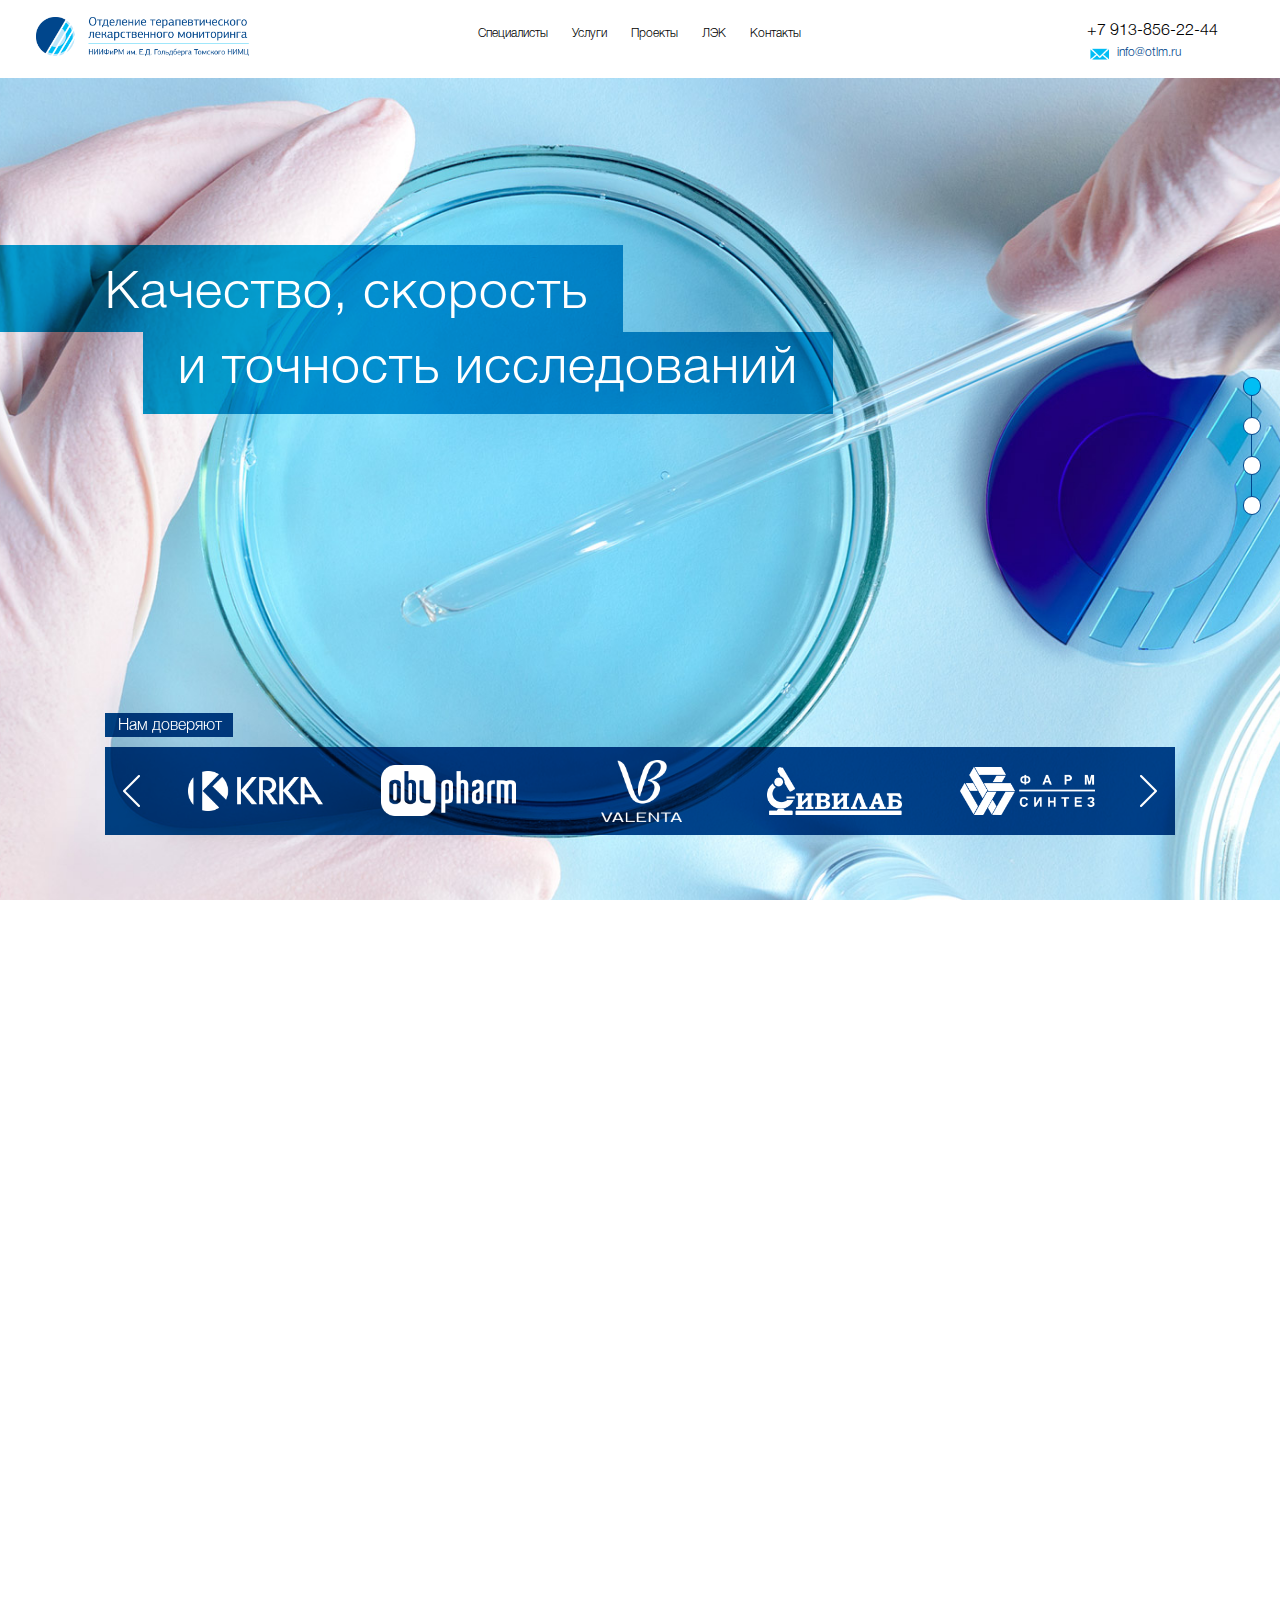
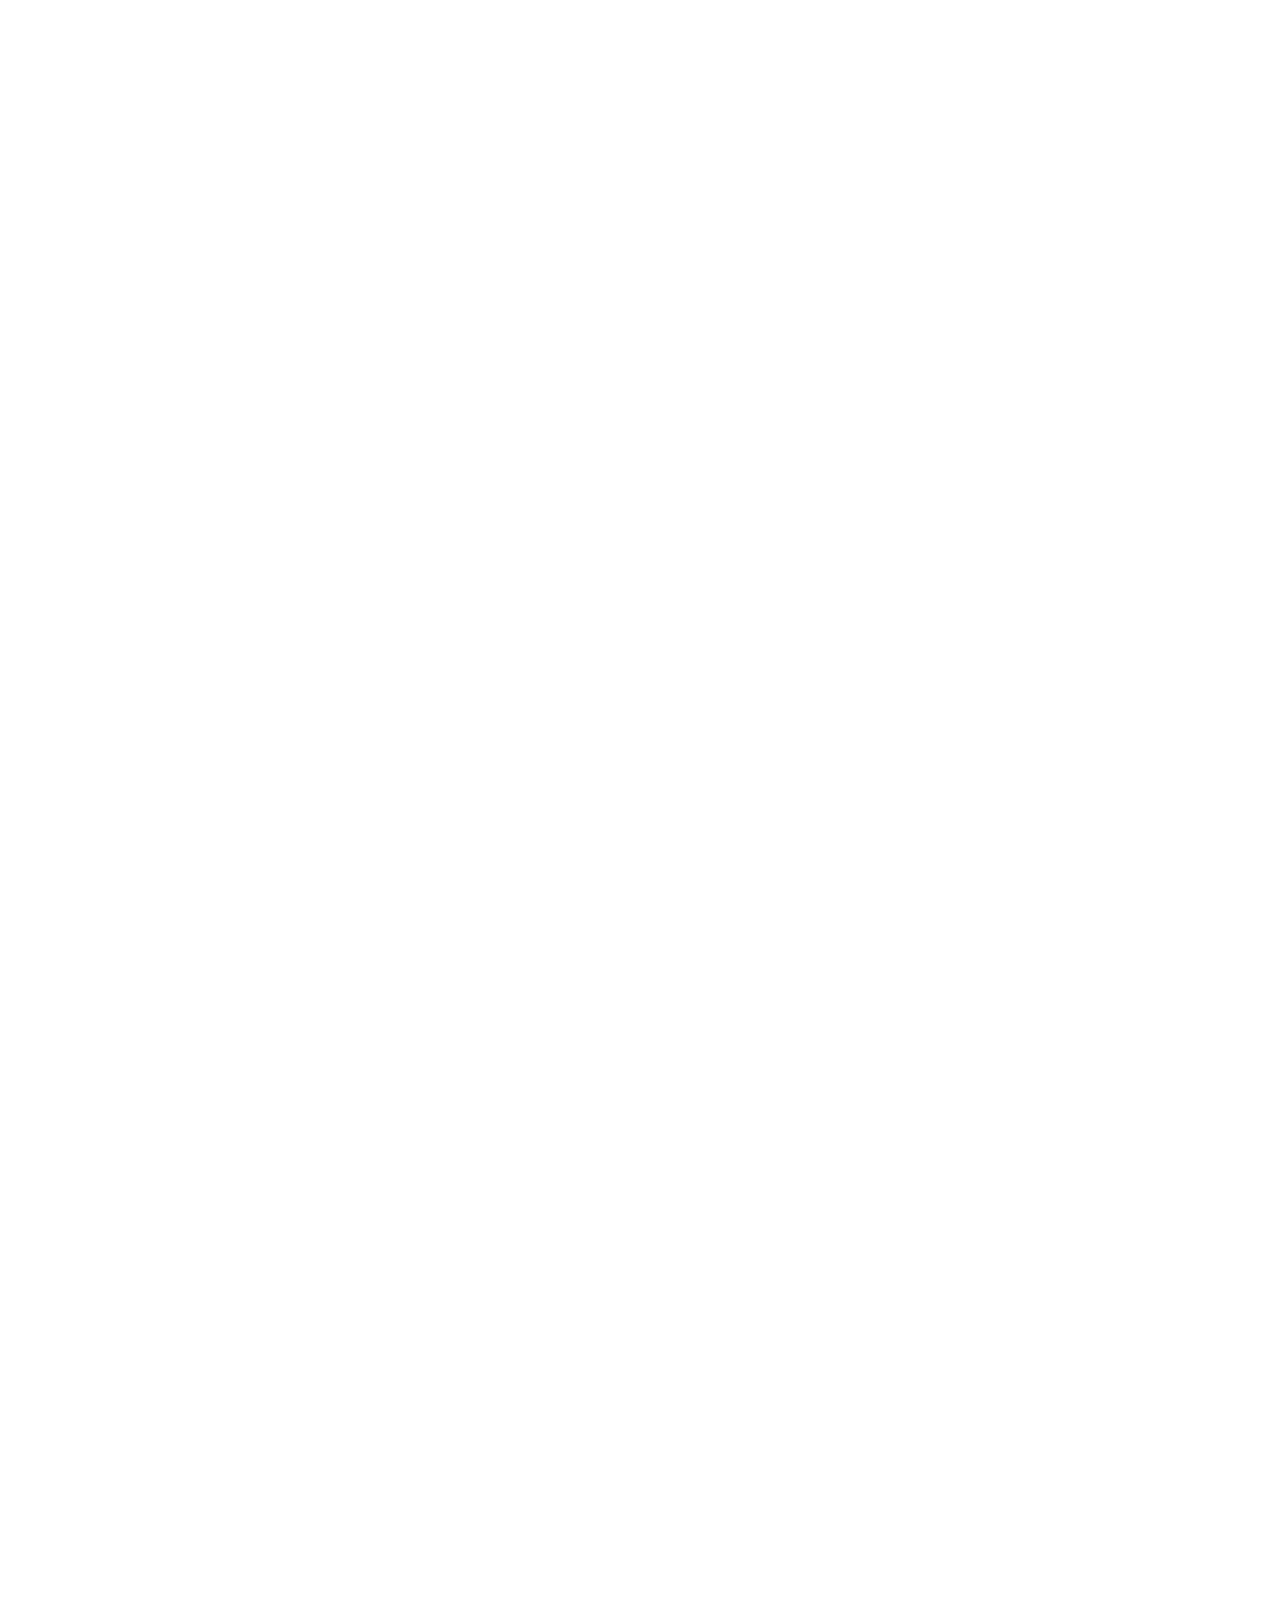
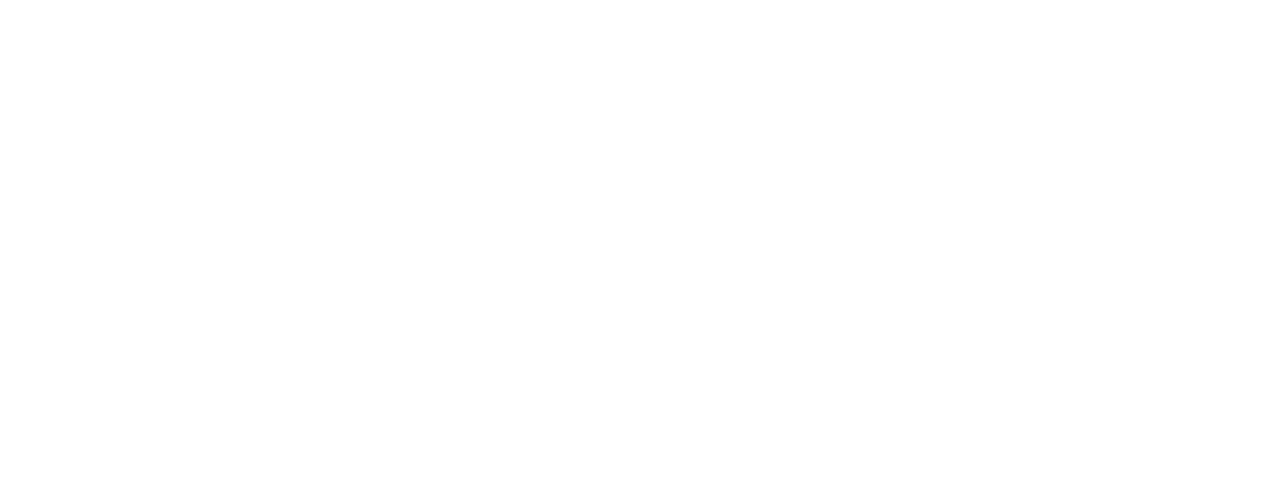
==== commit 704bfa8c: "Исправлен слайдер" ====
--- a/index.html
+++ b/index.html
@@ -127,13 +127,13 @@
 					</div>
 					<div class="b company-slider left">
 						<div class="slider-content">
-							<div class="b-2-slide slide-1"></div>
-							<div class="b-2-slide slide-2"></div>
-							<div class="b-2-slide slide-3"></div>
-							<div class="b-2-slide slide-4"></div>
-							<div class="b-2-slide slide-5"></div>
-							<div class="b-2-slide slide-6"></div>
-							<div class="b-2-slide slide-7"></div>
+							<div class="b-2-slide slide-1" style="background-image: url('i/KRK.png');"></div>
+							<div class="b-2-slide slide-2" style="background-image: url('i/OBLpharm.png');"></div>
+							<div class="b-2-slide slide-3" style="background-image: url('i/Valenta.png'); background-size: 42%;"></div>
+							<div class="b-2-slide slide-4" style="background-image: url('i/sivilab.png');"></div>
+							<div class="b-2-slide slide-5" style="background-image: url('i/Pharm-sin.png');"></div>
+							<div class="b-2-slide slide-6" style="background-image: url('i/KRK.png');"></div>
+							<div class="b-2-slide slide-7" style="background-image: url('i/KRK.png');"></div>
 						</div>
 						<div class="background"></div>
 					</div>
--- a/css/layout.css
+++ b/css/layout.css
@@ -320,7 +320,7 @@
 		z-index: 1;
 	}
 	.slick-dots {
-		display: none;
+		display: none !important;
 	}
 	.b-2-slide {
 		height: 100%;
@@ -328,20 +328,17 @@
 		background-size: 70%;
 		background-position: center;
 		background-repeat: no-repeat;
-		background-image: url("../i/KRK.png");
-	}
-	.slide-2 {
-		background-image: url("../i/OBLpharm.png");
+		opacity: 0;
+	}
+	.load {
+		opacity: 1;
+		-webkit-transition: opacity 0.5s ease-in-out 0.5s;
+		-moz-transition: opacity 0.5s ease-in-out 0.5s;
+		-o-transition: opacity 0.5s ease-in-out 0.5s;
+		transition: opacity 0.5s ease-in-out 0.5s;
 	}
 	.slide-3 {
-		background-image: url("../i/Valenta.png");
 		background-size: 42%;
-	}
-	.slide-4 {
-		background-image: url("../i/sivilab.png");
-	}
-	.slide-5 {
-		background-image: url("../i/Pharm-sin.png");
 	}
 	.slick-arrow {
 		position: absolute;
@@ -709,6 +706,7 @@
 	display: block;
 	font-size: 125%;
 	font-family: "HelveticaNeueCyr-Roman";
+	color: #00468b;
 }
 .cont-info span {
 	display: block;
@@ -716,8 +714,43 @@
 	line-height: 1.5;
 	font-family: "HelveticaNeueCyr-Thin";
 }
+.social-network a {
+	display: block;
+	float: left;
+	width: 1.9em;
+	height: 1.9em;
+	border-radius: 50%;
+	background-color: #2365af;
+	margin-top: 0.65em;
+	margin-bottom: 0.25em;
+	margin-right: 1.1em;
+	background-repeat: no-repeat;
+	background-position: center;
+}
+.vk {
+	background-image: url("../i/vk.png");
+	background-size: 80%;
+}
+.fb {
+	background-image: url("../i/facebook.png");
+	background-size: 45%;
+	background-position: 40% center !important;
+}
+.insta {
+	background-image: url("../i/instagram.png");
+	background-size: 75%;
+	background-position: center 40% !important;
+}
+.telegram {
+	background-image: url("../i/telegram.png");
+	background-size: 70%;
+	background-position: 40% center !important;
+}
+.cont-info span {
+	margin-bottom: 0.7em;
+}
 .cont-info .adres {
-	margin-bottom: 24px;
+	margin-bottom: 20px;
 }
 .cont-form {
 	color: black;
@@ -728,6 +761,7 @@
 	display: block;
 	font-size: 125%;
 	font-family: "HelveticaNeueCyr-Roman";
+	color: #00468b;
 }
 .cont-form form input {
 	display: block;
@@ -865,6 +899,7 @@
 }
 .last-div {
 	border: none !important;
+	padding-bottom: 0px !important;
 }
 .step-top-content {
 	width: 100%;
@@ -1475,7 +1510,7 @@
 			font-size: 20px;
 			text-align: left;
 			color: black;
-			line-height: 2;
+			line-height: 2.2;
 			opacity: 0;
 		}
 		.slideout-menu span {
@@ -1495,7 +1530,7 @@
 			line-height: 1;
 		}
 		.open {
-			height: 435px;
+			height: 451px;
 			padding-top: 72px;
 			padding-bottom: 60px;
 			visibility: visible;
@@ -1552,6 +1587,9 @@
 		}
 	.b-2 {
 		background-image: url("../i/background-1-mobile.jpg");
+		background-size: 100% 474px;
+		background-position: center top;
+		background-repeat: no-repeat;
 	}
 		.b-2-text-2 {
 			display: block;
@@ -1563,7 +1601,7 @@
 			display: none;
 		}
 		.b-2-span-1, .b-2-span-2, .b-2-span-3, .b-2-span-4 {
-			padding: 5px 15px 5px 22px !important;
+			padding: 7px 15px 7px 22px !important;
 			margin: 0 !important;
 			background-color: transparent;
 			text-align: left;
@@ -1593,42 +1631,31 @@
 			//opacity: 1;
 			opacity: 1\9;
 		}
+		.b-2-company span {
+			padding: 9px 16px 5px 19px !important;
+		}
 		.b-2-company-name {
 			margin-bottom: 0px !important;
 		}
 		.company-slider {
-			height: auto;
+			height: auto !important;
 		}
 		.slider-content {
 			width: 100%;
 			margin: 0 auto;
 			margin-top: 12px;
 		}
+		.slider-content > .b-2-slide {
+			width: calc(100%/3) !important;
+		}
 		.b-2-slide {
-			height: 60px;
-			background-size: 90% !important;
-			background-image: url("../i/KRK.png") !important;
+			height: 60px !important;
+			background-size: 90%;
 			background-repeat: no-repeat;
 			background-position: center;
 		}
-		.slide-2 {
-			background-image: url("../i/OBLpharm.png") !important;
-		}
 		.slide-3 {
-			background-image: url("../i/Valenta.png") !important;
 			background-size: contain !important;
-		}
-		.slide-4 {
-			background-image: url("../i/sivilab.png") !important;
-		}
-		.slide-5 {
-			background-image: url("../i/Pharm-sin.png") !important;
-		}
-		.slide-6 {
-			background-image: url("../i/KRK.png") !important;
-		}
-		.slide-7 {
-			background-image: url("../i/KRK.png") !important;
 		}
 
 
@@ -1648,19 +1675,22 @@
 		background-color: #00468b;
 	}
 		.b-4 .b-block {
-			padding-top: 35px;
+			padding-top: 43px !important;
 		}
 		.prem-slider {
 			display: block;
 			width: 100%;
 			margin: 0 auto;
-			margin-bottom: 55px !important;
+			margin-bottom: 35px !important;
+			box-sizing: border-box;
+			padding: 0 14px !important;
 		}
 		.prem-slider-2 {
 			display: none;
 		}
 		.prem-slider .slick-dots {
-			bottom: -50px !important;
+			bottom: -34px !important;
+			left: 0;
 		}
 		.prem-slide {
 			height: 255px !important;
@@ -1668,38 +1698,39 @@
 		}
 		.prem-slide .prem-icon {
 			background-size: contain !important;
+			margin-bottom: 10px;
 		}
 		.prem-slide-1 .prem-icon {
 			background-image: url("../i/15year.png");
 			background-position: center;
-			height: 179px !important;
+			height: 169px !important;
 		}
 		.prem-slide-2 .prem-icon {
 			background-image: url("../i/100.png");
 			background-position: center;
 			background-size: 80% !important;
-			height: 154px !important;
+			height: 144px !important;
 		}
 		.prem-slide-3 .prem-icon {
 			background-image: url("../i/time.png");
 			background-position: center;
-			height: 179px !important;
+			height: 169px !important;
 		}
 		.prem-slide-4 .prem-icon {
 			background-image: url("../i/docs.png");
 			background-position: center;
-			height: 155px !important;
+			height: 145px !important;
 		}
 		.prem-slide-5 .prem-icon {
 			background-image: url("../i/1000.png");
 			background-position: center;
-			height: 180px !important;
-			background-size: 80% !important;
+			height: 170px !important;
+			/*background-size: 80% !important;*/
 		}
 		.prem-slide-6 .prem-icon {
 			background-image: url("../i/med.png");
 			background-position: center;
-			height: 154px !important;
+			height: 144px !important;
 		}
 		.prem-slide span {
 			display: block;
@@ -1717,12 +1748,13 @@
 			background-color: #05a0d2;
 			padding: 6px 18px 3px 22px !important;
 		}
-		.first-h2 {
+		.b-4 .first-h2 {
 			width: 89px !important;
 		}
-		.second-h2 {
+		.b-4 .second-h2 {
 			width: 234px !important;
-			margin-bottom: 18px !important;
+			margin-bottom: 38px !important;
+			padding-top: 0 !important;
 		}
 		.b-4 .hor-h2 {
 			display: none !important;
@@ -1737,7 +1769,7 @@
 		background-color: #00468b;
 	}
 		.b-5 .b-block {
-			padding-top: 14px !important;
+			padding-top: 19px !important;
 		}
 		.b-5-image {
 			display: block !important;
@@ -1791,6 +1823,9 @@
 	.slick-dots li.slick-active button {
 		background-color: #00abf2;
 	}
+	.slick-dots {
+		display: block !important;
+	}
 	.slick-arrow {
 		display: none !important;
 	}
@@ -1843,9 +1878,11 @@
 	}
 	.cont-form form input {
 		font-size: 16px;
-		padding: 8px 0px 8px 8px !important;
+		padding: 8px !important;
 		box-sizing: border-box;
 		width: 100% !important;
+		border: 0;
+		box-shadow: 0 0 0 1px rgb(150, 150, 150);
 	}
 	.cont-form .right {
 		margin-left: 0px !important;
@@ -1893,6 +1930,9 @@
 	.service-act h3 {
 		font-size: 20px;
 	}
+	.step-top h3 {
+		margin: 0 30px;
+	}
 	.service-act h3 {
 		margin-bottom: 9px;
 	}
@@ -1901,6 +1941,10 @@
 	}
 	.service-act ul {
 		font-size: 18px;
+	}
+	.service-act ul li {
+		margin-top: 0.5em;
+		margin-bottom: 0.5em;
 	}
 	.service-act span {
 		font-size: 16px;
@@ -1916,13 +1960,16 @@
 		display: none;
 	}
 	.step-1 .step-top {
-		background-position: 14% 9%;
+		background-position: 16% 12%;
+		background-size: 450%;
 	}
 	.step-2 .step-top {
-		background-position: 85% 9%;
+		background-position: 82% 14%;
+		background-size: 520%;
 	}
 	.step-3 .step-top {
-		background-position: 50% 9%;
+		background-position: center 13.5%;
+		background-size: 520%;
 	}
 
 	/*workers*/
@@ -1961,6 +2008,7 @@
 	}
 	.worker-mobile-1 {
 		background-image: url("../i/worker-1.jpg");
+		background-position: center -48px;
 	}
 	.worker-mobile-2 {
 		background-image: url("../i/worker-2.jpg");
@@ -2016,6 +2064,7 @@
 		padding: 20px !important;
 		box-sizing: border-box;
 		text-align: left;
+		line-height: 1.5;
 	}
 	.about-lek-mobile h3 {
 		font-size: 16px;
@@ -2075,6 +2124,7 @@
 		font-family: "HelveticaNeueCyr-Bold";
 		padding-bottom: 20px;
 		padding-right: 27px;
+		line-height: 1.5;
 	}
 	.lek-el-h3:hover {
 		cursor: pointer;
@@ -2091,6 +2141,9 @@
 		background-size: contain;
 		background-repeat: no-repeat;
 	}
+	.lek-el-open-h3 {
+		padding-bottom: 0 !important;
+	}
 	.lek-el-open-h3::before {
 		-webkit-transform: rotate(180deg);
 		-moz-transform: rotate(180deg);
@@ -2118,7 +2171,7 @@
 		margin-left: 0;
 		font-size: 20px;
 		padding-right: 0;
-		padding-left: 20px;
+		padding-left: 33px;
 	}
 	.project-top h2::before {
 		display: none;
@@ -2126,13 +2179,27 @@
 	.project-top h3 {
 		font-family: "HelveticaNeueCyr-Thin";
 		font-size: 20px;
-		padding-left: 20px !important;
-		padding-bottom: 20px !important;
-		padding-top: 35px !important;
+		padding-left: 33px !important;
+		padding-bottom: 8px !important;
+		padding-top: 33px !important;
 	}
 	.project-top .remove {
 		padding-bottom: 0px !important; 
 		padding-top: 15px !important;
+		position: relative;
+	}
+	.remove::before {
+		content: '';
+		display: block;
+		position: absolute;
+		background-color: #00bdf5;
+		bottom: -3px;
+		left: 33px;
+		width: 189px;
+		height: 1px;
+	}
+	.remove:hover {
+		text-decoration: none !important;
 	}
 	.project-top span {
 		font-size: 14px;
@@ -2141,14 +2208,14 @@
 		font-family: "HelveticaNeueCyr-Bold";
 	}
 	.project-top span::before {
-		top: 9px;
-		left: 0px;
+		top: 14px;
+		left: 3px;
 		width: 5px;
 		height: 5px;
 	}
 	.filter-1 h3 {
-		padding-left: 20px;
-		padding-top: 25px !important;
+		padding-left: 33px;
+		padding-top: 28px !important;
 	}
 	.filter-1, .filter-2, .filter-3 {
 		float: none;
@@ -2156,10 +2223,12 @@
 		padding-left: 0;
 	}
 	.filters {
-		padding-left: 55px;
+		padding-left: 42px;
 	}
 	.filters span {
-		padding-left: 20px;
+		padding-left: 33px;
+		padding-top: 12px;
+		padding-bottom: 5px;
 	}
 	.project-table-mobile {
 		width: 360px;
@@ -2187,6 +2256,8 @@
 	.project-info h4 {
 		display: block;
 		font-size: 14px;
+		margin-top: 0.5em;
+		margin-bottom: 0.5em;
 	}
 	.project-info h4 span {
 		font-family: "HelveticaNeueCyr-Roman";
@@ -2197,6 +2268,10 @@
 	}
 	.filter-1::before, .filter-2::before {
 		display: none;
+	}
+	.start-year {
+		border-right: 1px solid black;
+		padding-right: 5px;
 	}
 }
 /*mobile horizontal*/
@@ -2217,7 +2292,7 @@
 		height: 32px !important;
 	}
 	.slick-dots {
-		display: none;
+		display: none !important;
 	}
 	.b-1{
 	}
@@ -2283,7 +2358,7 @@
 			font-size: 20px;
 			text-align: left;
 			color: black;
-			line-height: 2;
+			line-height: 2.2;
 			opacity: 0;
 		}
 		.slideout-menu span {
@@ -2302,7 +2377,7 @@
 			line-height: 1;
 		}
 		.open {
-			height: 360px;
+			height: 372px;
 			padding-top: 53px;
 			padding-bottom: 30px;
 			visibility: visible;
@@ -2334,7 +2409,7 @@
 			display: none;
 		}
 		.b-2-span-1, .b-2-span-2, .b-2-span-3, .b-2-span-4 {
-			padding: 5px 15px 5px 22px !important;
+			padding: 7px 15px 7px 22px !important;
 			margin: 0 !important;
 			background-color: transparent;
 			text-align: left;
@@ -2371,7 +2446,7 @@
 			text-align: center;
 		}
 		.company-slider {
-			height: auto;
+			height: auto !important;
 		}
 		.slider-content {
 			width: 90%;
@@ -2386,30 +2461,13 @@
 			z-index: 1;
 		}
 		.b-2-slide {
-			height: 60px;
+			height: 60px !important;
 			background-size: 90% !important;
-			background-image: url("../i/KRK.png") !important;
 			background-repeat: no-repeat;
 			background-position: center;
 		}
-		.slide-2 {
-			background-image: url("../i/OBLpharm.png") !important;
-		}
 		.slide-3 {
-			background-image: url("../i/Valenta.png") !important;
 			background-size: contain !important;
-		}
-		.slide-4 {
-			background-image: url("../i/sivilab.png") !important;
-		}
-		.slide-5 {
-			background-image: url("../i/Pharm-sin.png") !important;
-		}
-		.slide-6 {
-			background-image: url("../i/KRK.png") !important;
-		}
-		.slide-7 {
-			background-image: url("../i/KRK.png") !important;
 		}
 
 		.slick-dotted.slick-slider {
@@ -2426,13 +2484,15 @@
 		background-color: #00468b;
 	}
 		.b-4 .b-block {
-			padding-top: 47px !important;
+			padding-top: 43px !important;
 		}
 		.prem-slider {
 			display: block;
 			width: 100% !important;
 			margin: 0 auto;
-			margin-bottom: 55px !important;
+			margin-bottom: 35px !important;
+			box-sizing: border-box;
+			padding: 0 14px;
 		}
 		.prem-slider .slick-next {
 			right: 15px;
@@ -2447,36 +2507,37 @@
 		}
 		.prem-slide .prem-icon {
 			background-size: contain !important;
+			margin-bottom: 10px;
 		}
 		.prem-slide-1 .prem-icon {
 			background-image: url("../i/15year.png");
 			background-position: center;
-			height: 179px !important;
+			height: 169px !important;
 		}
 		.prem-slide-2 .prem-icon {
 			background-image: url("../i/100.png");
 			background-position: center;
-			height: 154px !important;
+			height: 144px !important;
 		}
 		.prem-slide-3 .prem-icon {
 			background-image: url("../i/time.png");
 			background-position: center;
-			height: 179px !important;
+			height: 169px !important;
 		}
 		.prem-slide-4 .prem-icon {
 			background-image: url("../i/docs.png");
 			background-position: center;
-			height: 155px !important;
+			height: 145px !important;
 		}
 		.prem-slide-5 .prem-icon {
 			background-image: url("../i/1000.png");
 			background-position: center;
-			height: 180px !important;
+			height: 170px !important;
 		}
 		.prem-slide-6 .prem-icon {
 			background-image: url("../i/med.png");
 			background-position: center;
-			height: 154px !important;
+			height: 144px !important;
 		}
 		.prem-slide span {
 			display: block;
@@ -2493,7 +2554,7 @@
 			background-color: #05a0d2;
 			padding: 6px 22px 3px !important;
 			margin: 0 auto;
-			margin-bottom: 18px;
+			margin-bottom: 38px;
 			width: 331px !important;
 		}
 		.b-4-name {
@@ -2506,7 +2567,7 @@
 		background-color: #00468b;
 	}
 		.b-5 .b-block {
-			padding-top: 14px !important;
+			padding-top: 19px !important;
 		}
 		.b-5-image {
 			float: right;
@@ -2592,6 +2653,8 @@
 		box-sizing: border-box;
 		margin-bottom: 18px !important;
 		padding: 10px 10px 8px !important;
+		border: 0;
+		box-shadow: 0 0 0 1px rgb(150, 150, 150);
 	}
 	.cont-form form textarea {
 		box-sizing: border-box;
@@ -2640,6 +2703,9 @@
 		font-size: 20px;
 	}
 	.step-top h3 {
+		margin: 0 30px;
+	}
+	.step-top h3 {
 		margin: 0 8px;
 	}
 	.service-act {
@@ -2651,6 +2717,10 @@
 	}
 	.service-act span {
 		font-size: 16px;
+	}
+	.service-act ul li {
+		margin-top: 0.5em;
+		margin-bottom: 0.5em;
 	}
 	.service-act h3,
 	.service-act ul li,
@@ -2675,16 +2745,19 @@
 		margin: 0 auto;
 		background-image: url("../i/service.svg");
 		background-repeat: no-repeat;
-		background-size: 400%;
+		background-size: 500%;
 	}
 	.step-1 .step-top-content {
-		background-position: 16% 9%;
+		background-position: 16% 10%;
+		background-size: 450%;
 	}
 	.step-2 .step-top-content {
-		background-position: 88% 9%;
+		background-position: 82% 12%;
+		background-size: 520%;
 	}
 	.step-3 .step-top-content {
-		background-position: 52% 9%;
+		background-position: 50% 12%;
+		background-size: 520%;
 	}
 
 	/*workers*/
@@ -2723,6 +2796,7 @@
 	}
 	.worker-mobile-1 {
 		background-image: url("../i/worker-1.jpg");
+		background-position: center -48px;
 	}
 	.worker-mobile-2 {
 		background-image: url("../i/worker-2.jpg");
@@ -2829,6 +2903,7 @@
 		font-family: "HelveticaNeueCyr-Bold";
 		padding-bottom: 20px;
 		padding-right: 27px;
+		line-height: 1.5;
 	}
 	.lek-el-h3:hover {
 		cursor: pointer;
@@ -2868,6 +2943,9 @@
 		-o-transform: rotate(180deg);
 		transform: rotate(180deg);
 	}
+	.lek-el-open-h3 {
+		padding-bottom: 0 !important;
+	}
 
 	/*Projects*/
 	.project-top {
@@ -2894,6 +2972,20 @@
 	.project-top .remove {
 		padding-bottom: 0px;
 		padding-top: 15px;
+		position: relative;
+	}
+	.remove::before {
+		content: '';
+		display: block;
+		position: absolute;
+		background-color: #00bdf5;
+		bottom: -3px;
+		left: 33px;
+		width: 189px;
+		height: 1px;
+	}
+	.remove:hover {
+		text-decoration: none !important;
 	}
 	.project-top span {
 		font-size: 14px;
@@ -2903,7 +2995,7 @@
 	}
 	.project-top span::before {
 		top: 14px;
-		left: 2px;
+		left: 3px;
 		width: 5px;
 		height: 5px;
 	}
@@ -2958,6 +3050,8 @@
 	.project-info h4 {
 		display: block;
 		font-size: 14px;
+		margin-top: 0.5em;
+		margin-bottom: 0.5em;
 	}
 	.project-info h4 span {
 		font-family: "HelveticaNeueCyr-Roman";
@@ -2968,6 +3062,10 @@
 	}
 	.filter-1::before, .filter-2::before {
 		display: none;
+	}
+	.start-year {
+		border-right: 1px solid black;
+		padding-right: 5px;
 	}
 }
 
